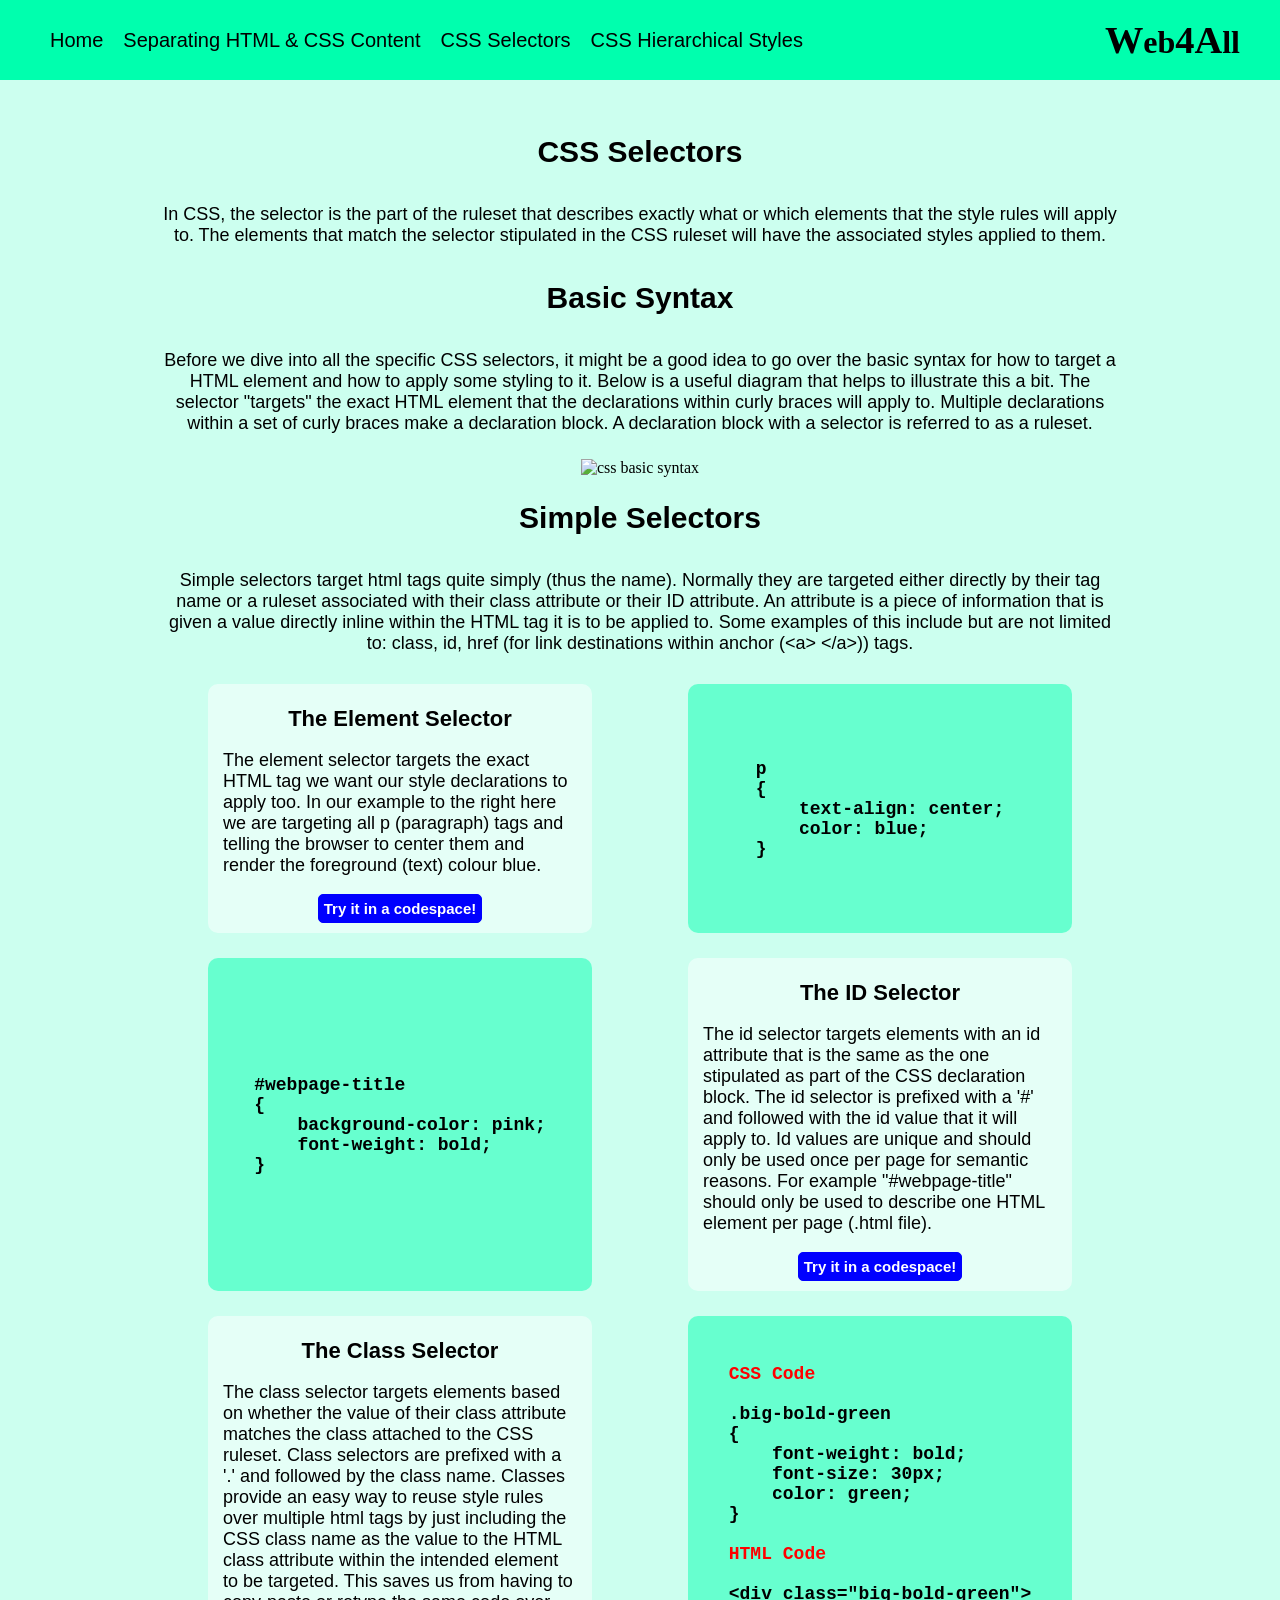
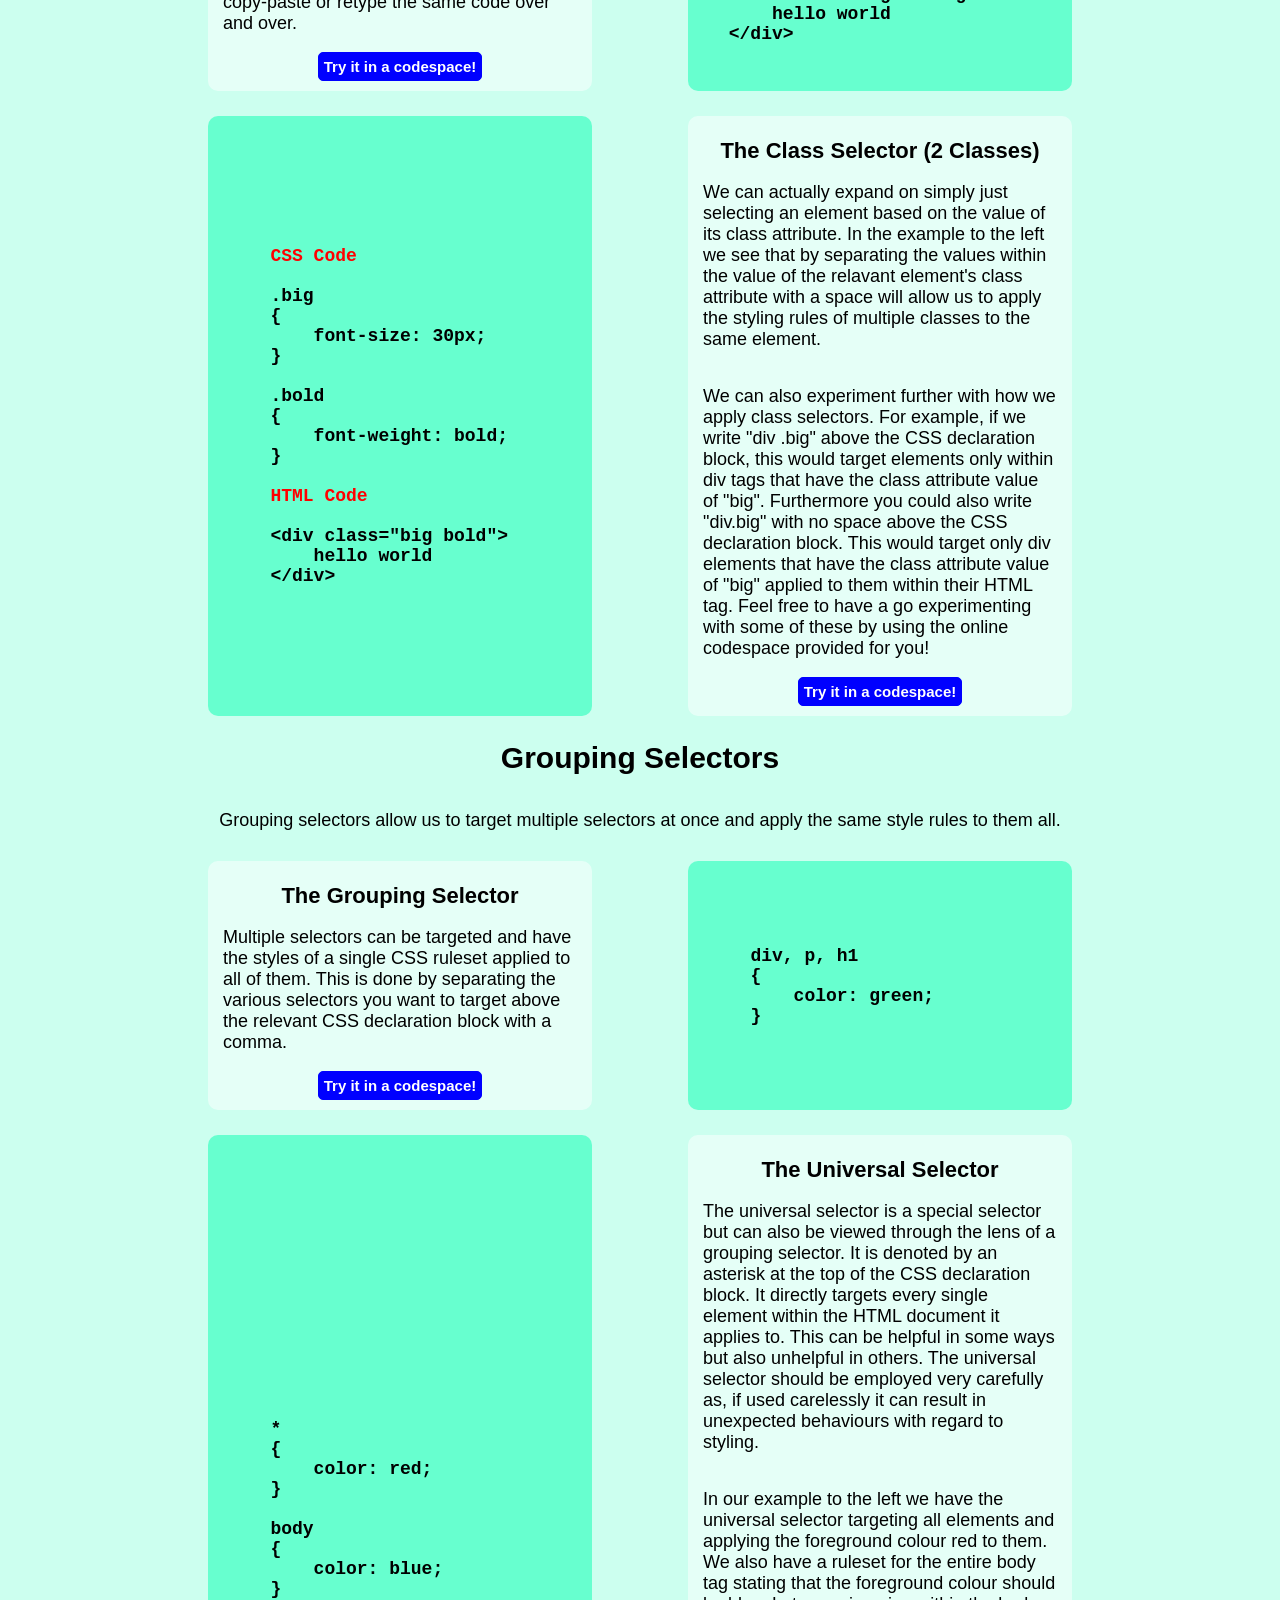
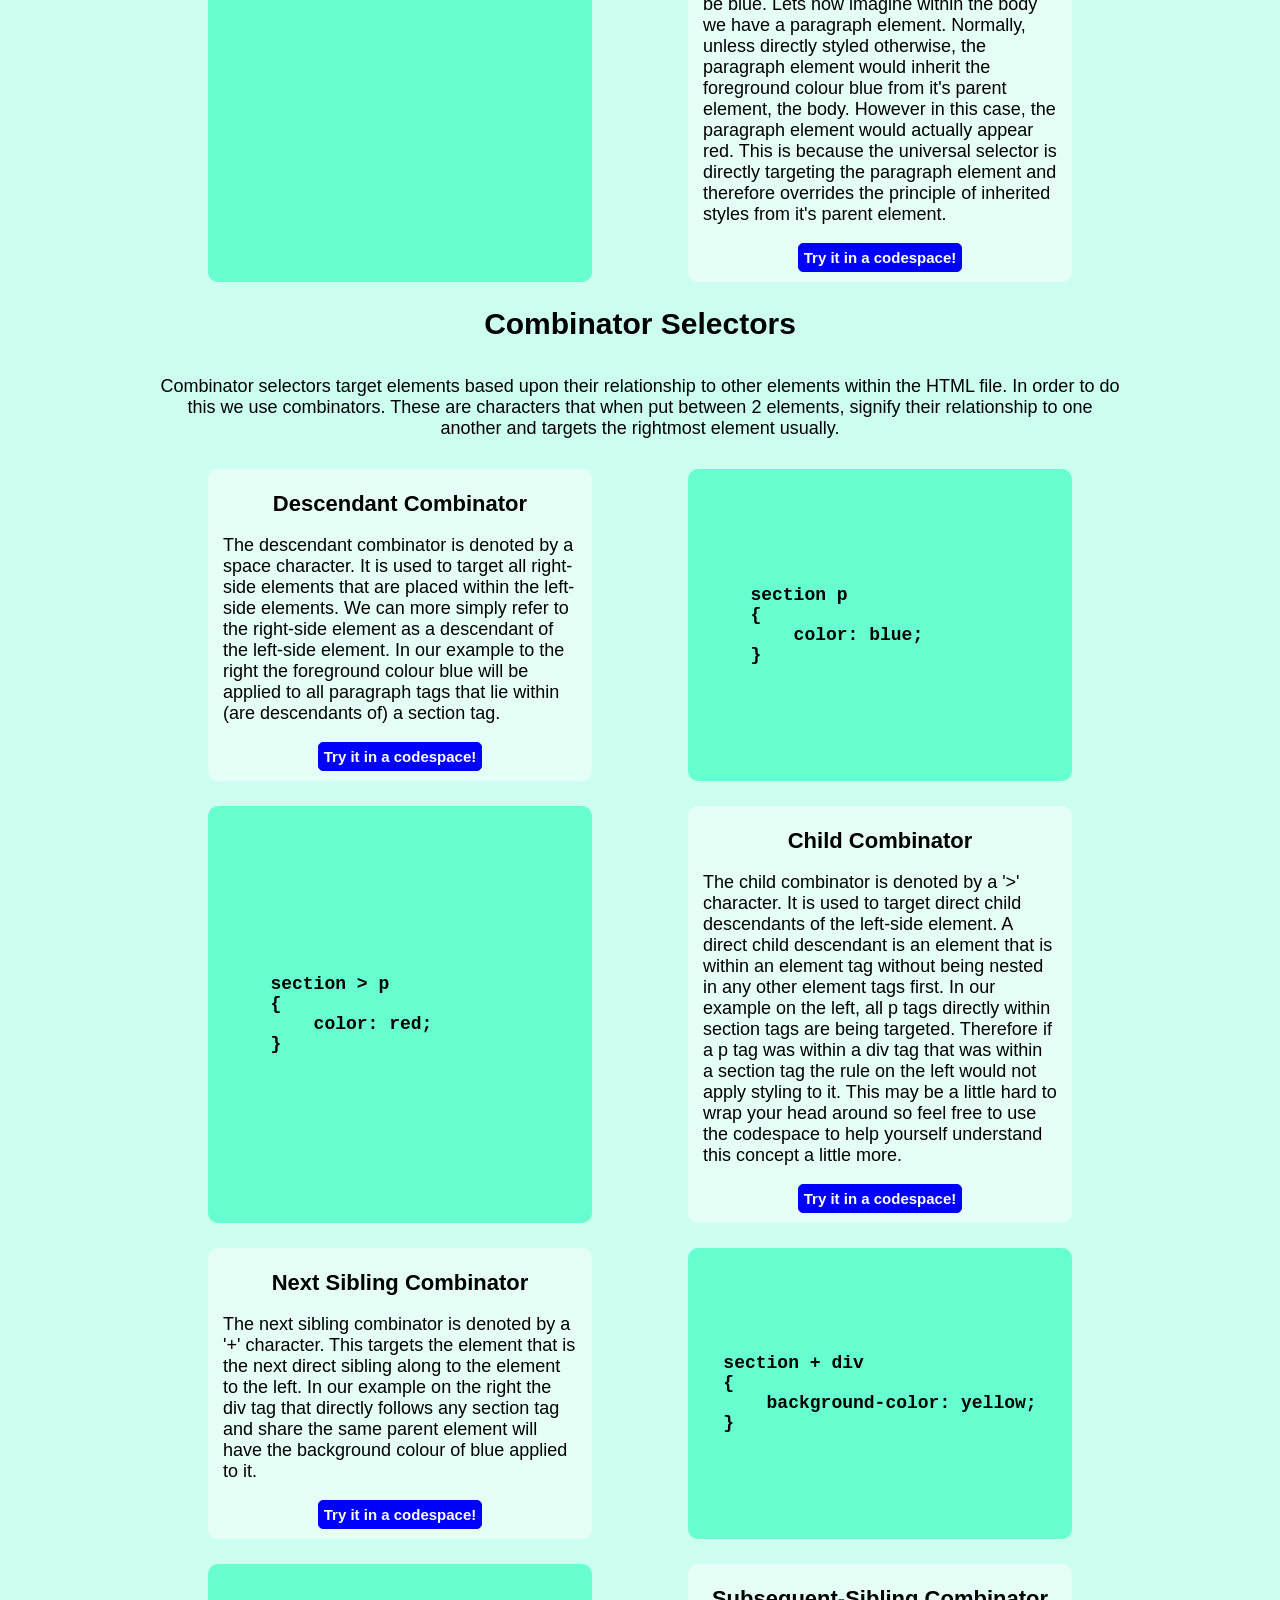
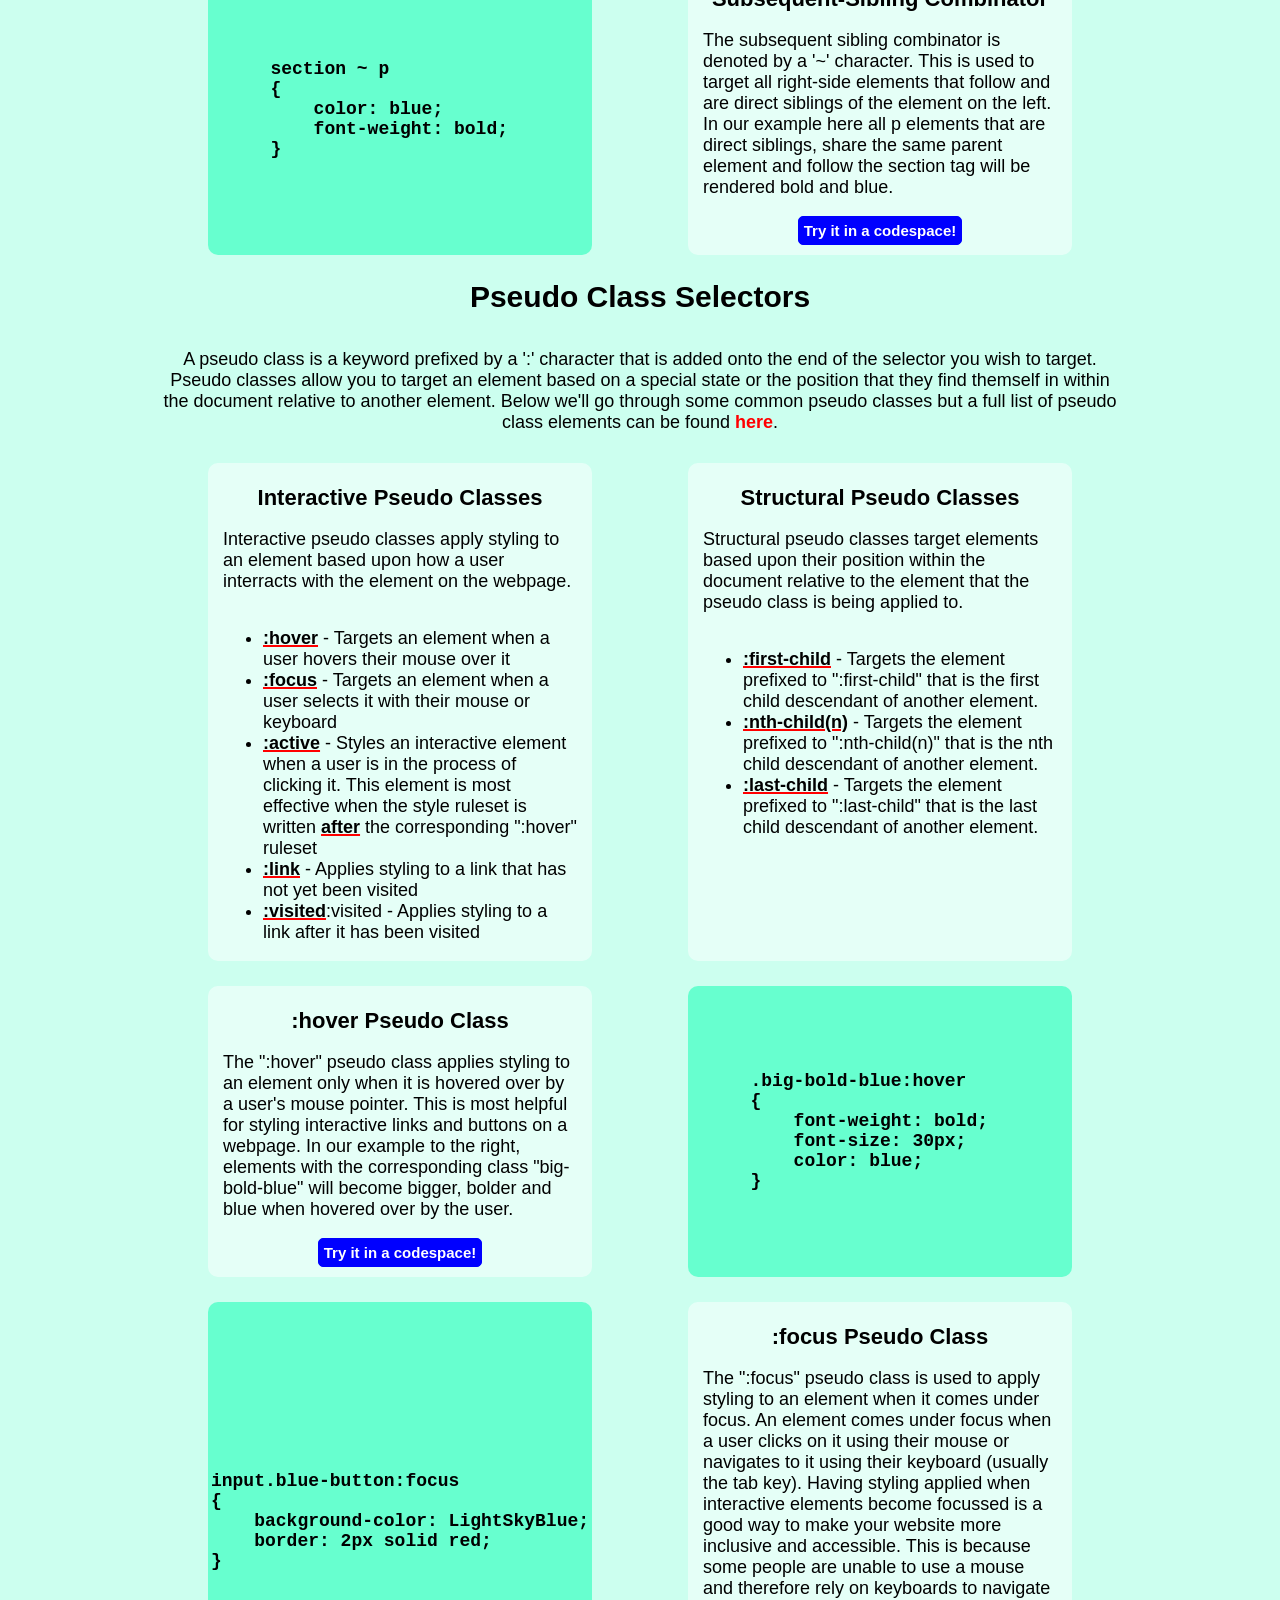
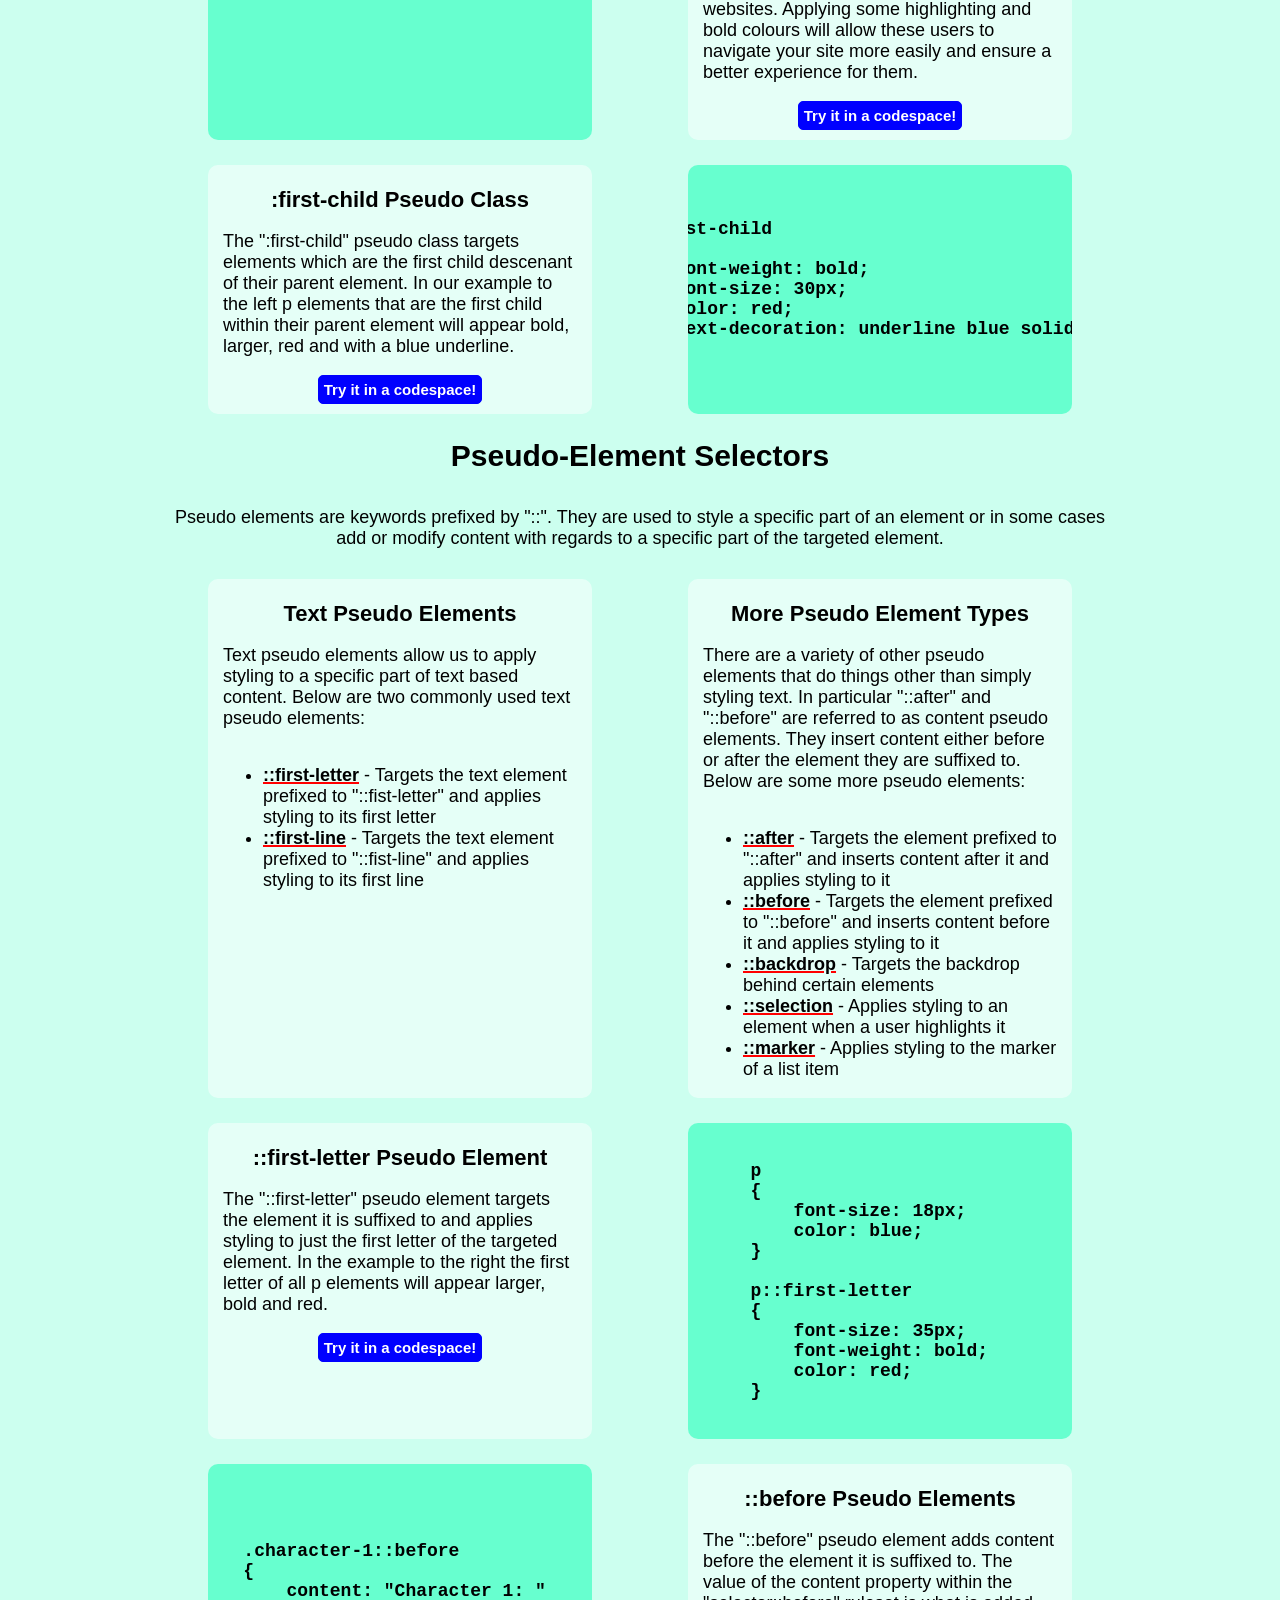
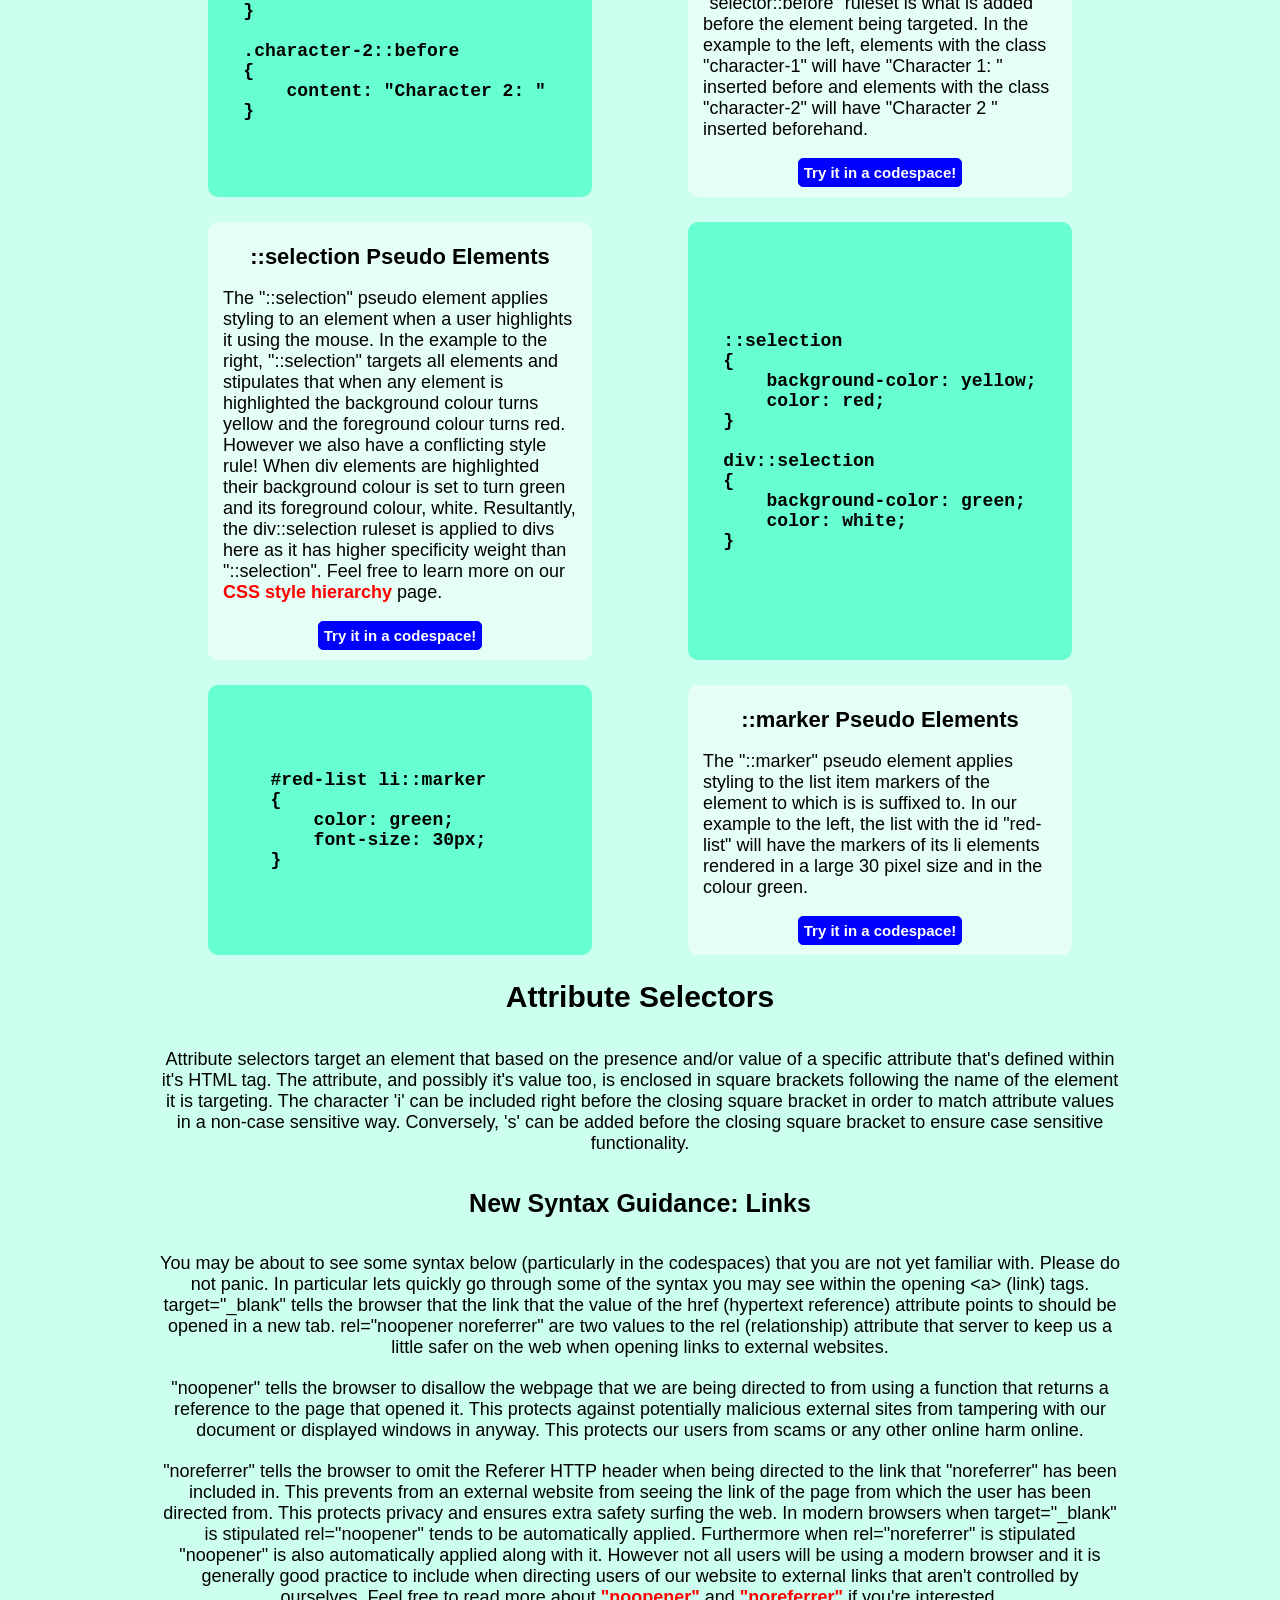
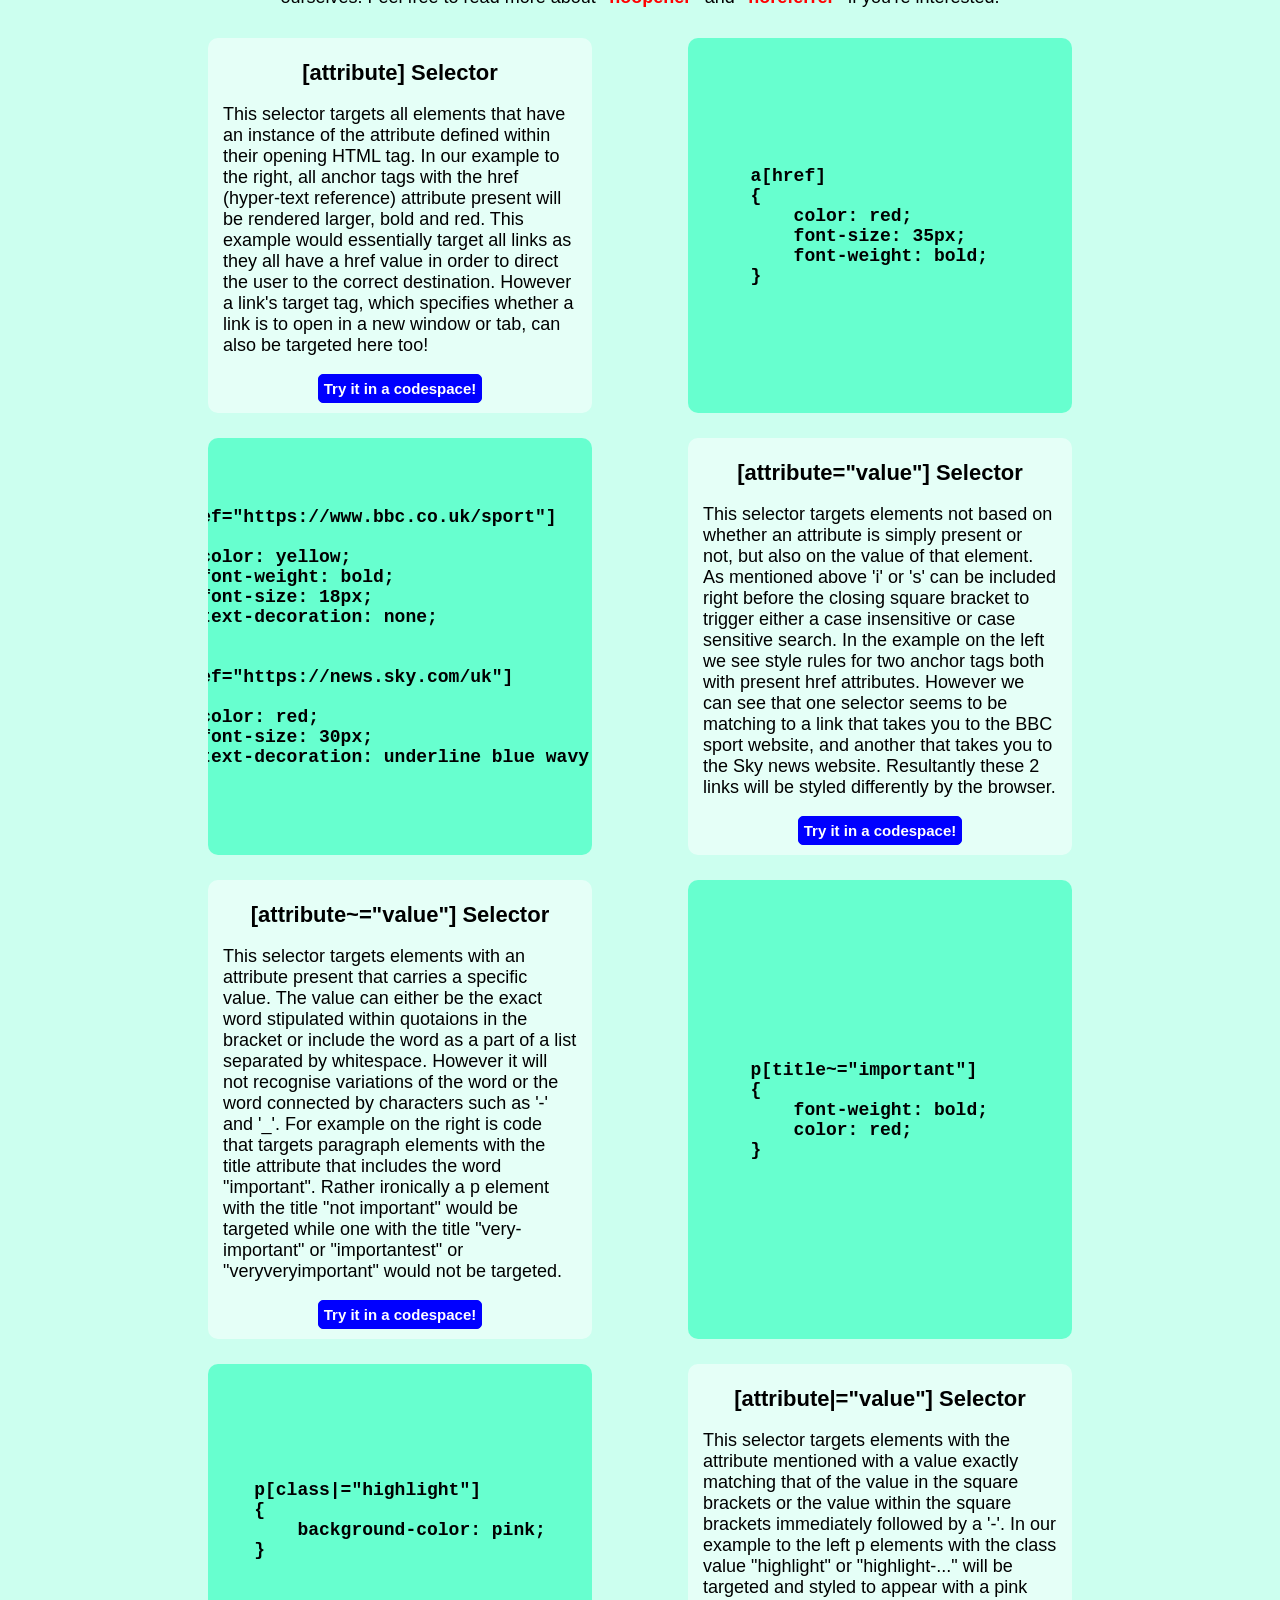
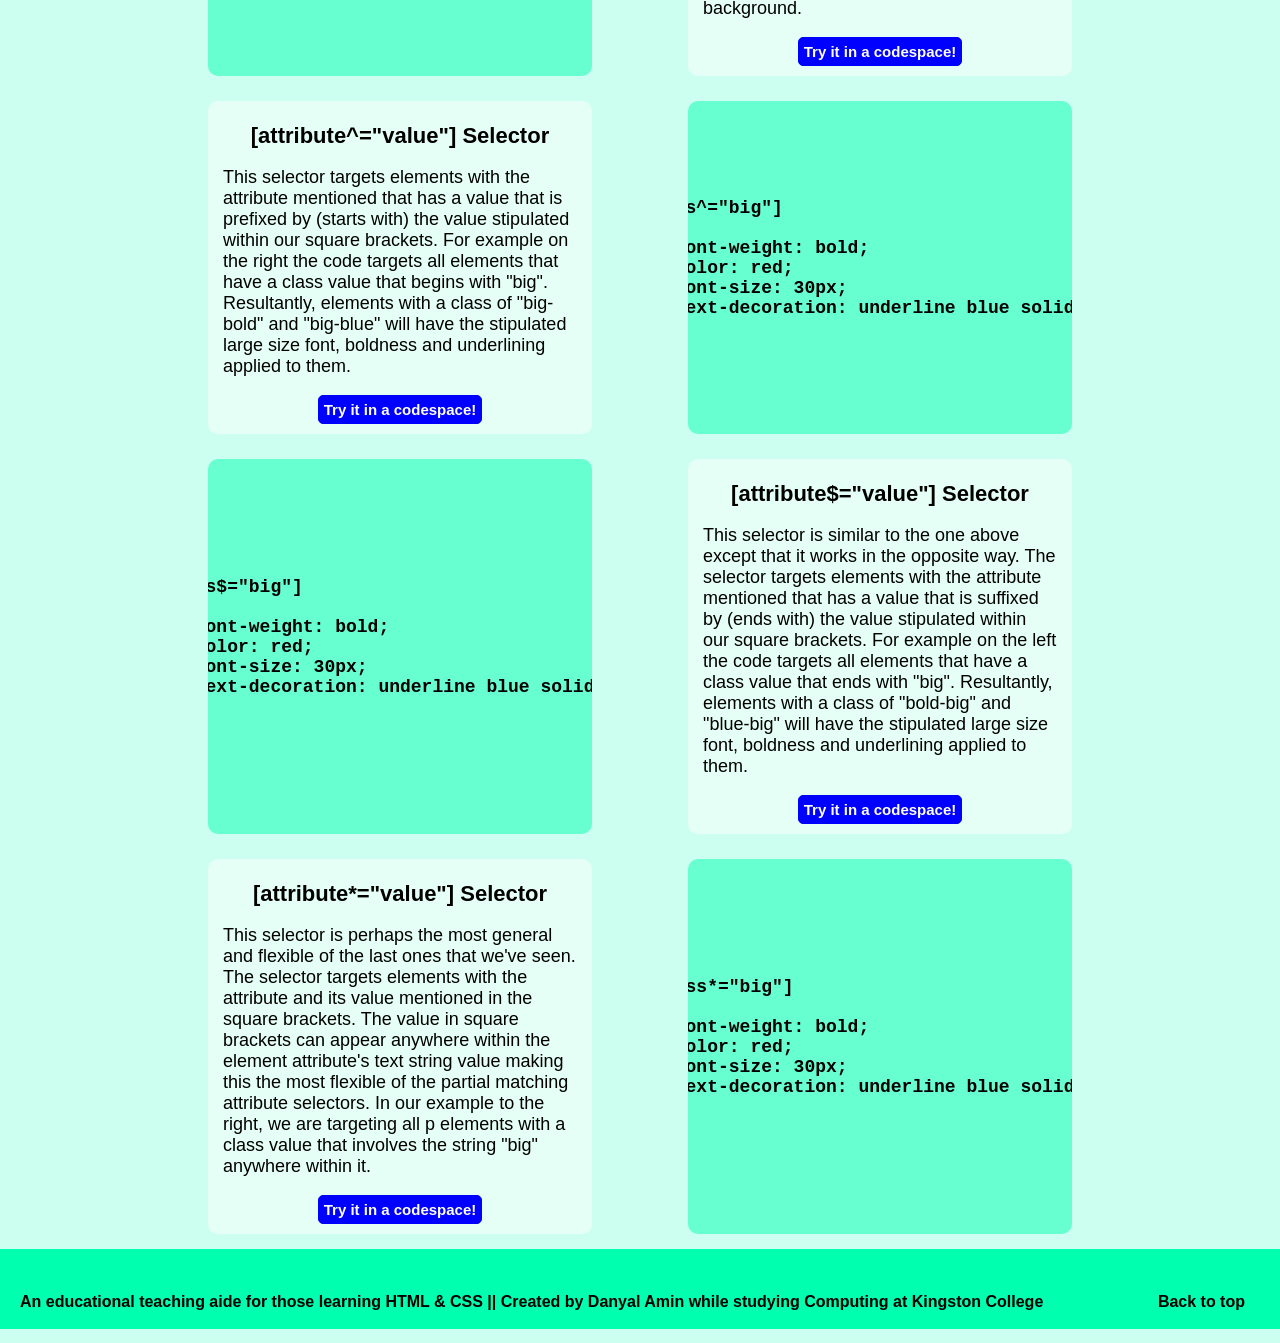
==== css_selectors.html @ 74a99cd3 "Add files via upload" ====
<!DOCTYPE html>

<!-- filename: css_selectors.html --> 
<html lang="en">
    <head>
        <title>CSS Selectors - W4A</title>
        <meta charset="utf-8"/>
        <meta name="viewport" content="width=device-width, initial-scale=1">
        <link href="./universal_stylesheet.css" rel="stylesheet" type="text/css"/>
    </head>
    <body>

        <!-- header and navigation bar -->
        <header>
            <nav class="navbar-container">
                <ul class="navbar-menu"> 
                    <li><a href="./index.html">Home</a></li>
                    <li><a href="./separating_html_and_css_content.html">Separating HTML &amp; CSS Content</a></li>
                    <li><a href="./css_selectors.html">CSS Selectors</a></li>
                    <li><a href="./hierarchical_styles.html">CSS Hierarchical Styles</a></li>
                </ul>
                <div class="navbar-container-right">
                    <h1 class="site-title"><span>W</span>eb<span>4A</span>ll</h1>
                </div>
            </nav>
        </header>

        <!-- main body code -->
        <main id="page-top">
            <section class="selector-page-main-wrapper">
                <h2 class="section-heading">
                    CSS Selectors 
                </h2>
                <p class="main-para-text">
                    In CSS, the selector is the part of the ruleset that describes exactly what or which elements that the style rules will apply to. 
                    The elements that match the selector stipulated in the  CSS ruleset will have the associated styles applied to them.
                </p>
                <h2 class="section-heading">
                    Basic Syntax
                </h2>
                <p class="main-para-text">
                    Before we dive into all the specific CSS selectors, it might be a good idea to go over the basic syntax for how to target a HTML element and how to apply some styling to it. 
                    Below is a useful diagram that helps to illustrate this a bit. The selector "targets" the exact HTML element that the declarations within curly braces will apply to. 
                    Multiple declarations within a set of curly braces make a declaration block. A declaration block with a selector is referred to as a ruleset.
                </p>
                <section id="basic-css-syntax-pic">
                    <img src="./images/css_basic_syntax.gif" alt="css basic syntax"/>
                </section>

                <!-- Simple Selectors heading and grid start -->
                <h2 class="section-heading">
                    Simple Selectors
                </h2>
                <p class="main-para-text">
                    Simple selectors target html tags quite simply (thus the name). 
                    Normally they are targeted either directly by their tag name or a ruleset associated with their class attribute or their ID attribute. 
                    An attribute is a piece of information that is given a value directly inline within the HTML tag it is to be applied to. 
                    Some examples of this include but are not limited to: class, id, href (for link destinations within anchor (&lt;a&gt; &lt;/a&gt;)) tags.
                </p>
                <section class="description-grid">
                    <section class="description-card">
                        <h3>
                            The Element Selector
                        </h3>
                        <p>
                            The element selector targets the exact HTML tag we want our style declarations to apply too. 
                            In our example to the right here we are targeting all p (paragraph) 
                            tags and telling the browser to center them and render the foreground (text) colour blue.
                        </p>
                        <a class="codespace-button" href="https://onecompiler.com/html/458bcynvq" target="_blank" rel="noopener noreferrer">Try it in a codespace!</a>
                    </section>
                    <pre class="code-block"><code>
p
{
    text-align: center;
    color: blue;
}
                    </code></pre>
                    <pre class="code-block"><code>
#webpage-title
{
    background-color: pink;
    font-weight: bold;
}
                    </code></pre>
                    <section class="description-card">
                        <h3>
                            The ID Selector
                        </h3>
                        <p>
                            The id selector targets elements with an id attribute that is the same as the one stipulated as part of the CSS declaration block. 
                            The id selector is prefixed with a '#' and followed with the id value that it will apply to. 
                            Id values are unique and should only be used once per page for semantic reasons. 
                            For example "#webpage-title" should only be used to describe one HTML element per page (.html file). 
                        </p>
                        <a class="codespace-button" href="https://onecompiler.com/html/458bdn8xu" target="_blank" rel="noopener noreferrer">Try it in a codespace!</a>
                    </section>
                    <section class="description-card">
                        <h3>
                            The Class Selector
                        </h3>
                        <p>
                            The class selector targets elements based on whether the value of their class attribute matches the class attached to the CSS ruleset. 
                            Class selectors are prefixed with a '.' and followed by the class name. 
                            Classes provide an easy way to reuse style rules over multiple html tags by just including the CSS class name as the value to the HTML class 
                            attribute within the intended element to be targeted. This saves us from having to copy-paste or retype the same code over and over.
                        </p>
                        <a class="codespace-button" href="https://onecompiler.com/html/458bdw5mn" target="_blank" rel="noopener noreferrer">Try it in a codespace!</a>
                    </section>
                    <pre class="code-block">
                        <code>
<span class="red">CSS Code</span>

.big-bold-green
{
    font-weight: bold;
    font-size: 30px;
    color: green;
}

<span class="red">HTML Code</span>

&lt;div class=&quot;big-bold-green&quot;&gt;
    hello world
&lt;/div&gt;
                        </code>
                    </pre>
                    <pre class="code-block">
                        <code>
<span class="red">CSS Code</span>

.big
{
    font-size: 30px;
}

.bold
{
    font-weight: bold;
}
         
<span class="red">HTML Code</span>

&lt;div class=&quot;big bold&quot;&gt;
    hello world
&lt;/div&gt;
                        </code>
                    </pre>
                    <section class="description-card">
                        <h3>
                            The Class Selector (2 Classes)
                        </h3>
                        <p>
                            We can actually expand on simply just selecting an element based on the value of its class attribute. 
                            In the example to the left we see that by separating the values within the value of the relavant element's class attribute 
                            with a space will allow us to apply the styling rules of multiple classes to the same element. 
                        </p>
                        <p>
                            We can also experiment further with how we apply class selectors. For example, if we write "div .big" above the CSS declaration block, 
                            this would target elements only within div tags that have the class attribute value of "big". 
                            Furthermore you could also write "div.big" with no space above the CSS declaration block. 
                            This would target only div elements that have the class attribute value of "big" applied to them within their HTML tag. 
                            Feel free to have a go experimenting with some of these by using the online codespace provided for you!
                        </p>
                        <a class="codespace-button" href="https://onecompiler.com/html/458beb9uz" target="_blank" rel="noopener noreferrer">Try it in a codespace!</a>
                    </section>
                </section>
                <!-- Grouping Selector heading and grid -->
                <h2 class="section-heading"> 
                    Grouping Selectors
                </h2>
                <p class="main-para-text">
                    Grouping selectors allow us to target multiple selectors at once and apply the same style rules to them all. 
                </p>
                <section class="description-grid">
                    <section class="description-card">
                        <h3>
                            The Grouping Selector
                        </h3>
                        <p>
                            Multiple selectors can be targeted and have the styles of a single CSS ruleset applied to all of them. 
                            This is done by separating the various selectors you want to target above the relevant CSS declaration block with a comma. 
                        </p>
                        <a class="codespace-button" href="https://onecompiler.com/html/458bet9rs" target="_blank" rel="noopener noreferrer">Try it in a codespace!</a>
                    </section>
                    <pre class="code-block">
                        <code>
div, p, h1
{
    color: green;
}
                        </code>
                    </pre>
                    <pre class="code-block">
                        <code>
*
{
    color: red;
}

body
{
    color: blue;
}
                        </code>
                    </pre>
                    <section class="description-card">
                        <h3>
                            The Universal Selector
                        </h3>
                        <p>
                            The universal selector is a special selector but can also be viewed through the lens of a grouping selector. 
                            It is denoted by an asterisk at the top of the CSS declaration block. 
                            It directly targets every single element within the HTML document it applies to. This can be helpful in some ways but also unhelpful in others. 
                            The universal selector should be employed very carefully as, if used carelessly it can result in unexpected behaviours with regard to styling.
                        </p>
                        <p>
                            In our example to the left we have the universal selector targeting all elements and applying the foreground colour red to them. 
                            We also have a ruleset for the entire body tag stating that the foreground colour should be blue. Lets now imagine within the body we have a paragraph element. 
                            Normally, unless directly styled otherwise, the paragraph element would inherit the foreground colour blue from it's parent element, the body. 
                            However in this case, the paragraph element would actually appear red. 
                            This is because the universal selector is directly targeting the paragraph element and therefore overrides the principle of inherited styles from it's parent element.
                        </p>
                        <a class="codespace-button" href="https://onecompiler.com/html/458bf9g68" target="_blank" rel="noopener noreferrer">Try it in a codespace!</a>
                    </section>
                </section>
                <!-- Combinator Selector heading and grid -->
                <h2 class="section-heading">
                    Combinator Selectors
                </h2>
                <p class="main-para-text">
                    Combinator selectors target elements based upon their relationship to other elements within the HTML file. In order to do this we use combinators. 
                    These are characters that when put between 2 elements, signify their relationship to one another and targets the rightmost element usually.
                </p>
                <section class="description-grid">
                    <section class="description-card">
                        <h3>
                            Descendant Combinator
                        </h3>
                        <p>
                            The descendant combinator is denoted by a space character. It is used to target all right-side elements that are placed within the left-side elements. 
                            We can more simply refer to the right-side element as a descendant of the left-side element. 
                            In our example to the right the foreground colour blue will be applied to all paragraph tags that lie within (are descendants of) a section tag. 
                        </p>
                        <a class="codespace-button" href="https://onecompiler.com/html/458cznw92" target="_blank" rel="noopener noreferrer">Try it in a codespace!</a>
                    </section>
                    <pre class="code-block">
                        <code>
section p
{
    color: blue;
}
                        </code>
                    </pre>
                    <pre class="code-block">
                        <code>
section > p
{
    color: red;
}
                        </code>
                    </pre>
                    <section class="description-card">
                        <h3>
                            Child Combinator
                        </h3>
                        <p>
                            The child combinator is denoted by a '>' character. It is used to target direct child descendants of the left-side element. 
                            A direct child descendant is an element that is within an element tag without being nested in any other element tags first. 
                            In our example on the left, all p tags directly within section tags are being targeted. 
                            Therefore if a p tag was within a div tag that was within a section tag the rule on the left would not apply styling to it. 
                            This may be a little hard to wrap your head around so feel free to use the codespace to help yourself understand this concept a little more. 
                        </p>
                        <a class="codespace-button" href="https://onecompiler.com/html/458d24b5x" target="_blank" rel="noopener noreferrer">Try it in a codespace!</a>
                    </section>
                    <section class="description-card">
                        <h3>
                            Next Sibling Combinator
                        </h3>
                        <p>
                            The next sibling combinator is denoted by a '+' character. This targets the element that is the next direct sibling along to the element to the left. 
                            In our example on the right the div tag that directly follows any section tag and share the same parent element will have the background colour of blue applied to it.
                        </p>
                        <a class="codespace-button" href="https://onecompiler.com/html/458d6mgft" target="_blank" rel="noopener noreferrer">Try it in a codespace!</a>
                    </section>
                    <pre class="code-block">
                        <code>
section + div
{
    background-color: yellow;
}
                        </code>
                    </pre>
                    <pre class="code-block">
                        <code>
section ~ p
{
    color: blue;
    font-weight: bold;
}
                        </code>
                    </pre>
                    <section class="description-card">
                        <h3>
                            Subsequent-Sibling Combinator
                        </h3>
                        <p>
                            The subsequent sibling combinator is denoted by a '~' character. 
                            This is used to target all right-side elements that follow and are direct siblings of the element on the left. 
                            In our example here all p elements that are direct siblings, share the same parent element and follow the section tag will be rendered bold and blue.
                        </p>
                        <a class="codespace-button" href="https://onecompiler.com/html/458d79cjq" target="_blank" rel="noopener noreferrer">Try it in a codespace!</a>
                    </section>
                </section>
                <h2 class="section-heading">
                    Pseudo Class Selectors
                </h2>
                <p class="main-para-text">
                    A pseudo class is a keyword prefixed by a ':' character that is added onto the end of the selector you wish to target. 
                    Pseudo classes allow you to target an element based on a special state or the position that they find themself in within the document relative to another element. 
                    Below we'll go through some common pseudo classes but a full list of pseudo class elements can be found 
                    <strong><a href="https://developer.mozilla.org/en-US/docs/Web/CSS/Reference/Selectors/Pseudo-classes" class="intext-link" target="_blank" rel="noopener noreferrer">here</a></strong>. 
                </p>
                <section class="description-grid">
                    <section class="description-card">
                        <h3>
                            Interactive Pseudo Classes
                        </h3>
                        <p>
                            Interactive pseudo classes apply styling to an element based upon how a user interracts with the element on the webpage.
                        </p>
                        <ul>
                            <li><span class="inline-important">:hover</span> - Targets an element when a user hovers their mouse over it</li>
                            <li><span class="inline-important">:focus</span> - Targets an element when a user selects it with their mouse or keyboard</li>
                            <li><span class="inline-important">:active</span> - Styles an interactive element when a user is in the process of clicking it. 
                                This element is most effective when the style ruleset is written <span class="inline-important">after</span> the corresponding ":hover" ruleset
                            </li>
                            <li><span class="inline-important">:link</span> - Applies styling to a link that has not yet been visited</li>
                            <li><span class="inline-important">:visited</span>:visited - Applies styling to a link after it has been visited</li>
                        </ul>
                    </section>
                    <section class="description-card">
                        <h3>
                            Structural Pseudo Classes
                        </h3>
                        <p>
                            Structural pseudo classes target elements based upon their position within the document relative to the element that the pseudo class is being applied to.
                        </p>
                        <ul>
                            <li><span class="inline-important">:first-child</span> - Targets the element prefixed to ":first-child" that is the first child descendant of another element.</li>
                            <li><span class="inline-important">:nth-child(n)</span> - Targets the element prefixed to ":nth-child(n)" that is the nth child descendant of another element.</li>
                            <li><span class="inline-important">:last-child</span> - Targets the element prefixed to ":last-child" that is the last child descendant of another element.</li>
                        </ul>
                    </section>
                    <section class="description-card">
                        <h3>
                            :hover Pseudo Class
                        </h3>
                        <p>
                            The ":hover" pseudo class applies styling to an element only when it is hovered over by a user's mouse pointer.
                            This is most helpful for styling interactive links and buttons on a webpage. In our example to the right, elements with the corresponding class "big-bold-blue"
                            will become bigger, bolder and blue when hovered over by the user.
                        </p>
                        <a class="codespace-button" href="https://onecompiler.com/html/458db5t58" target="_blank" rel="noopener noreferrer">Try it in a codespace!</a>
                    </section>
                    <pre class="code-block">
                        <code>
.big-bold-blue:hover
{
    font-weight: bold;
    font-size: 30px;
    color: blue;
}
                        </code>
                    </pre>
                    <pre class="code-block">
                        <code>
input.blue-button:focus
{
    background-color: LightSkyBlue;
    border: 2px solid red;
}
                        </code>
                    </pre>
                    <section class="description-card">
                        <h3>
                            :focus Pseudo Class
                        </h3>
                        <p>
                            The ":focus" pseudo class is used to apply styling to an element when it comes under focus. 
                            An element comes under focus when a user clicks on it using their mouse or navigates to it using their keyboard (usually the tab key). 
                            Having styling applied when interactive elements become focussed is a good way to make your website more inclusive and accessible. 
                            This is because some people are unable to use a mouse and therefore rely on keyboards to navigate websites. 
                            Applying some highlighting and bold colours will allow these users to navigate your site more easily and ensure a better experience for them.
                        </p>
                        <a class="codespace-button" href="https://onecompiler.com/html/458dbwbgt" target="_blank" rel="noopener noreferrer">Try it in a codespace!</a>
                    </section>
                    <section class="description-card">
                        <h3>
                            :first-child Pseudo Class
                        </h3>
                        <p>
                            The ":first-child" pseudo class targets elements which are the first child descenant of their parent element. 
                            In our example to the left p elements that are the first child within their parent element will appear bold, larger, red and with a blue underline.
                        </p>
                        <a class="codespace-button" href="https://onecompiler.com/html/458dcnu8j" target="_blank" rel="noopener noreferrer">Try it in a codespace!</a>
                    </section>
                    <pre class="code-block">
                        <code>
p:first-child
{
    font-weight: bold;
    font-size: 30px;
    color: red;
    text-decoration: underline blue solid 2px;
}
                        </code>
                    </pre>
                </section>
                <h2 class="section-heading">
                    Pseudo-Element Selectors
                </h2>
                <p class="main-para-text">
                    Pseudo elements are keywords prefixed by "::". 
                    They are used to style a specific part of an element or in some cases add or modify content with regards to a specific part of the targeted element.
                </p>
                <section class="description-grid">
                    <section class="description-card">
                        <h3>
                            Text Pseudo Elements
                        </h3>
                        <p>
                            Text pseudo elements allow us to apply styling to a specific part of text based content. Below are two commonly used text pseudo elements: 
                        </p>
                        <ul>
                            <li><span class="inline-important">::first-letter</span> - Targets the text element prefixed to "::fist-letter" and applies styling to its first letter</li>
                            <li><span class="inline-important">::first-line</span> - Targets the text element prefixed to "::fist-line" and applies styling to its first line</li>
                        </ul>
                    </section>
                    <section class="description-card">
                        <h3>
                            More Pseudo Element Types
                        </h3>
                        <p>
                            There are a variety of other pseudo elements that do things other than simply styling text. In particular "::after" and "::before" are referred to as content pseudo elements.
                            They insert content either before or after the element they are suffixed to. Below are some more pseudo elements: 
                        </p>
                        <ul>
                            <li><span class="inline-important">::after</span> - Targets the element prefixed to "::after" and inserts content after it and applies styling to it</li>
                            <li><span class="inline-important">::before</span> - Targets the element prefixed to "::before" and inserts content before it and applies styling to it</li>
                            <li><span class="inline-important">::backdrop</span> - Targets the backdrop behind certain elements</li>
                            <li><span class="inline-important">::selection</span> - Applies styling to an element when a user highlights it</li>
                            <li><span class="inline-important">::marker</span> - Applies styling to the marker of a list item</li>
                        </ul>
                    </section>
                    <section class="description-card">
                        <h3>
                            ::first-letter Pseudo Element
                        </h3>
                        <p>
                            The "::first-letter" pseudo element targets the element it is suffixed to and applies styling to just the first letter of the targeted element. 
                            In the example to the right the first letter of all p elements will appear larger, bold and red.
                        </p>
                        <a class="codespace-button" href="https://onecompiler.com/html/458dcya77" target="_blank" rel="noopener noreferrer">Try it in a codespace!</a>
                    </section>
                    <pre class="code-block">
                    <code>
p
{
    font-size: 18px;
    color: blue;
}

p::first-letter
{
    font-size: 35px;
    font-weight: bold;
    color: red;
}
                        </code>
                    </pre>
                    <pre class="code-block">
                        <code>
.character-1::before
{
    content: "Character 1: " 
}

.character-2::before
{
    content: "Character 2: "
}
                        </code>
                    </pre>
                    <section class="description-card">
                        <h3>
                            ::before Pseudo Elements 
                        </h3>
                        <p>
                            The "::before" pseudo element adds content before the element it is suffixed to. 
                            The value of the content property within the "selector::before" ruleset is what is added before the element being targeted.
                            In the example to the left, elements with the class "character-1" will have "Character 1: " inserted before and elements with the class "character-2" will have 
                            "Character 2 " inserted beforehand. 
                        </p>
                        <a class="codespace-button" href="https://onecompiler.com/html/458ddbtz3" target="_blank" rel="noopener noreferrer">Try it in a codespace!</a>
                    </section>
                    <section class="description-card">
                        <h3>
                            ::selection Pseudo Elements
                        </h3>
                        <p>
                            The "::selection" pseudo element applies styling to an element when a user highlights it using the mouse.
                            In the example to the right, "::selection" targets all elements and stipulates that when any element is highlighted the
                            background colour turns yellow
                            and the foreground colour turns red. However we also have a conflicting style rule! When div elements are
                            highlighted their background colour is set to turn green and its foreground colour, white.
                            Resultantly, the div::selection ruleset is applied to divs here as it has higher specificity weight than "::selection".
                            Feel free to learn more
                            on our <strong><a href="./hierarchical_styles.html" class="intext-link" target="_blank">CSS style hierarchy</a></strong>
                            page.
                        </p>
                        <a class="codespace-button" href="https://onecompiler.com/html/458dg9b8z" target="_blank" rel="noopener noreferrer">Try it in a codespace!</a>
                    </section>
                    <pre class="code-block">
                        <code>
::selection
{
    background-color: yellow;
    color: red; 
}

div::selection
{
    background-color: green;
    color: white;
}
                        </code>
                    </pre>
                    <pre class="code-block">
                        <code>
#red-list li::marker
{
    color: green;
    font-size: 30px;
}
                        </code>
                    </pre>
                    <section class="description-card">
                        <h3>
                            ::marker Pseudo Elements
                        </h3>
                        <p>
                            The "::marker" pseudo element applies styling to the list item markers of the element to which is is suffixed to.
                            In our example to the left, the list with the id "red-list" will have the markers of its li elements rendered in a large 30 pixel size and in the colour green.
                        </p>
                        <a class="codespace-button" href="https://onecompiler.com/html/458dgnpe4" target="_blank" rel="noopener noreferrer">Try it in a codespace!</a>
                    </section>
                </section>
                <h2 class="section-heading">
                    Attribute Selectors
                </h2>
                <p class="main-para-text">
                    Attribute selectors target an element that based on the presence and/or value of a specific attribute that's defined within it's HTML tag. 
                    The attribute, and possibly it's value too, is enclosed in square brackets following the name of the element it is targeting. 
                    The character 'i' can be included right before the closing square bracket in order to match attribute values in a non-case sensitive way. 
                    Conversely, 's' can be added before the closing square bracket to ensure case sensitive functionality.
                </p>
                <h3 class="section-subhead">
                    New Syntax Guidance: Links
                </h3>
                <p class="main-para-text">
                    You may be about to see some syntax below (particularly in the codespaces) that you are not yet familiar with. Please do not panic. In particular lets quickly go through
                    some of the syntax you may see within the opening &lt;a&gt; (link) tags. target="_blank" tells the browser that the link that the value of the href (hypertext reference)
                    attribute points to should be opened in a new tab. rel="noopener noreferrer" are two values to the rel (relationship) attribute that server to keep us a little safer
                    on the web when opening links to external websites. 
                </p>
                <p class="main-para-text">
                    "noopener" tells the browser to disallow the webpage that we are being directed to from using a function that returns
                    a reference to the page that opened it. This protects against potentially malicious external sites from tampering with our document or displayed windows in anyway. This 
                    protects our users from scams or any other online harm online.
                </p>
                <p class="main-para-text">
                    "noreferrer" tells the browser to omit the Referer HTTP header when being directed to the link that "noreferrer" has been included in. This prevents from an external
                    website from seeing the link of the page from which the user has been directed from. This protects privacy and ensures extra safety surfing the web. In modern browsers
                    when target="_blank" is stipulated rel="noopener" tends to be automatically applied. Furthermore when rel="noreferrer" is stipulated "noopener" is also automatically applied
                    along with it. However not all users will be using a modern browser and it is generally good practice to include when directing users of our website to external links that 
                    aren't controlled by ourselves. Feel free to read more about 
                    <strong><a href="https://developer.mozilla.org/en-US/docs/Web/HTML/Reference/Attributes/rel/noopener" class="intext-link" target="_blank" rel="noopener noreferrer">"noopener"</a></strong> 
                    and 
                    <strong><a href="https://developer.mozilla.org/en-US/docs/Web/HTML/Reference/Attributes/rel/noreferrer" class="intext-link" target="_blank" rel="noopener noreferrer">"noreferrer"</a></strong>
                    if you're interested.
                </p>
                <section class="description-grid">
                    <section class="description-card">
                        <h3>
                        [attribute] Selector
                        </h3>
                        <p>
                            This selector targets all elements that have an instance of the attribute defined within their opening HTML tag. 
                            In our example to the right, all anchor tags with the href (hyper-text reference) attribute present will be rendered larger, bold and red. 
                            This example would essentially target all links as they all have a href value in order to direct the user to the correct destination. 
                            However a link's target tag, which specifies whether a link is to open in a new window or tab, can also be targeted here too! 
                        </p>
                        <a class="codespace-button" href="https://onecompiler.com/html/458djnnxg" target="_blank" rel="noopener noreferrer">Try it in a codespace!</a>
                    </section>
                    <pre class="code-block">
                        <code>
a[href]
{
    color: red;
    font-size: 35px;
    font-weight: bold;
}
                        </code>
                    </pre>
                    <pre class="code-block">
                        <code>
a[href="https://www.bbc.co.uk/sport"]
{
    color: yellow;
    font-weight: bold;
    font-size: 18px;
    text-decoration: none;
}

a[href="https://news.sky.com/uk"]
{
    color: red;
    font-size: 30px;
    text-decoration: underline blue wavy 2px;
}
                        </code>
                    </pre>
                    <section class="description-card">
                        <h3>
                            [attribute="value"] Selector
                        </h3>
                        <p>
                            This selector targets elements not based on whether an attribute is simply present or not, but also on the value of that element. 
                            As mentioned above 'i' or 's' can be included right before the closing square bracket to trigger either a case insensitive or case sensitive search. 
                            In the example on the left we see style rules for two anchor tags both with present href attributes. 
                            However we can see that one selector seems to be matching to a link that takes you to the BBC sport website, and another that takes you to the Sky news website. 
                            Resultantly these 2 links will be styled differently by the browser.
                        </p>
                        <a class="codespace-button" href="https://onecompiler.com/html/458dkauqd" target="_blank" rel="noopener noreferrer">Try it in a codespace!</a>
                    </section>
                    <section class="description-card">
                        <h3>
                            [attribute~="value"] Selector
                        </h3>
                        <p>
                            This selector targets elements with an attribute present that carries a specific value. 
                            The value can either be the exact word stipulated within quotaions in the bracket or include the word as a part of a list separated by whitespace. 
                            However it will not recognise variations of the word or the word connected by characters such as '-' and '_'. 
                            For example on the right is code that targets paragraph elements with the title attribute that includes the word "important". 
                            Rather ironically a p element with the title "not important" would be targeted 
                            while one with the title "very-important" or "importantest" or "veryveryimportant" would not be targeted.
                        </p>
                        <a class="codespace-button" href="https://onecompiler.com/html/458dmfqmn" target="_blank" rel="noopener noreferrer">Try it in a codespace!</a>
                    </section>
                    <pre class="code-block">
                        <code>
p[title~="important"]
{
    font-weight: bold;
    color: red;
}
                        </code>
                    </pre>
                    <pre class="code-block">
                        <code>
p[class|="highlight"]
{
    background-color: pink;
}
                        </code>
                    </pre>
                    <section class="description-card">
                        <h3>
                            [attribute|="value"] Selector
                        </h3>
                        <p>
                            This selector targets elements with the attribute mentioned with a value exactly matching that of the value in the square 
                            brackets or the value within the square brackets immediately followed by a '-'. 
                            In our example to the left p elements with the class value "highlight" or "highlight-..." will be targeted and styled to appear with a pink background.
                        </p>
                        <a class="codespace-button" href="https://onecompiler.com/html/458dmv432" target="_blank" rel="noopener noreferrer">Try it in a codespace!</a>
                    </section>
                    <section class="description-card">
                        <h3>
                            [attribute^="value"] Selector
                        </h3>
                        <p>
                            This selector targets elements with the attribute mentioned that has a value that is prefixed by (starts with) the value stipulated within our square brackets. 
                            For example on the right the code targets all elements that have a class value that begins with "big". 
                            Resultantly, elements with a class of "big-bold" and "big-blue" will have the stipulated large size font, boldness and underlining applied to them.
                        </p>
                        <a class="codespace-button" href="https://onecompiler.com/html/458dn9jt4" target="_blank" rel="noopener noreferrer">Try it in a codespace!</a>
                    </section>
                    <pre class="code-block">
                        <code>
[class^="big"]
{
    font-weight: bold;
    color: red;
    font-size: 30px;
    text-decoration: underline blue solid 1px;
}
                        </code>
                    </pre>
                    <pre class="code-block">
                        <code>
[class$="big"]
{
    font-weight: bold;
    color: red;
    font-size: 30px;
    text-decoration: underline blue solid 1px;
}
                        </code>
                    </pre>
                    <section class="description-card">
                        <h3>
                            [attribute$="value"] Selector
                        </h3>
                        <p>
                            This selector is similar to the one above except that it works in the opposite way. 
                            The selector targets elements with the attribute mentioned that has a value that is suffixed by (ends with) the value stipulated within our square brackets. 
                            For example on the left the code targets all elements that have a class value that ends with "big". 
                            Resultantly, elements with a class of "bold-big" and "blue-big" will have the stipulated large size font, boldness and underlining applied to them.
                        </p>
                        <a class="codespace-button" href="https://onecompiler.com/html/458dnncw4" target="_blank" rel="noopener noreferrer">Try it in a codespace!</a>
                    </section>
                    <section class="description-card">
                        <h3>
                            [attribute*="value"] Selector
                        </h3>
                        <p>
                            This selector is perhaps the most general and flexible of the last ones that we've seen. The selector targets elements with the attribute and its value mentioned in the square brackets. 
                            The value in square brackets can appear anywhere within the element attribute's text string value making this the most flexible of the partial matching attribute selectors. 
                            In our example to the right, we are targeting all p elements with a class value that involves the string "big" anywhere within it.
                        </p>
                        <a class="codespace-button" href="https://onecompiler.com/html/458dnwr7j" target="_blank" rel="noopener noreferrer">Try it in a codespace!</a>
                    </section>
                    <pre class="code-block">
                        <code>
p[class*="big"]
{
    font-weight: bold;
    color: red;
    font-size: 30px;
    text-decoration: underline blue solid 1px;
}
                        </code>
                    </pre>
                </section>
            </section>
        </main>

 <!-- footer code --> 
        <footer class="page-footer">
            <p>
                An educational teaching aide for those learning HTML &amp; CSS || Created by Danyal Amin while studying Computing at Kingston College
            </p>
            <span> 
                <a href="#page-top" class="menu-link">Back to top</a>
            </span>
        </footer>
    </body>
</html>
---- universal_stylesheet.css ----
/* stylesheet for Danyal Amin's HTMl Assignment Website */
/* filename: universal_stylesheet.css */

*
{
    box-sizing: border-box;
}

body
{
    margin: 0px;
    padding: 0px;
    background-color: var(--main-page-background); 
}

/* global variables */
:root
{
    --nav-footer-height: 80px;
    --nav-footer-background: #00ffae;
    --main-page-background: #ccffef;
    --header-footer-font: "System UI", sans-serif;
    --main-text-font: "Trebuchet MS", sans-serif;
    --intext-link-color: red;
    --description-card-background-colour: rgba(255, 255, 255, 0.5);
    --code-block-background-colour: #00ffae7f;

}

::selection
{
    background-color: rgba(255, 255, 0, 0.5);
    color: red;
}

:focus-visible
{
    color: red;
    background-color: rgba(255, 255, 0, 1);
}

/* nav bar and menu rulesets */

header
{
    position: sticky;
    top: 0px;
}

[id="page-top"], 
[id="specificity-heading"], 
[id="inheritance-heading"],
[id="cascade-heading"]
{
    scroll-margin-top: calc(var(--nav-footer-height) + 20px);
}

.navbar-container
{
    position: relative;
    top: 0px;
    z-index: 10;
    width: 100%;
    display: flex;
    height: var(--nav-footer-height);
    background-color: var(--nav-footer-background);
    justify-content: start;
    padding: 0px;
}

.navbar-container-right
{
    display: inline-flex;
    flex-direction: row;
    height: 100%;
    width: 25%;
    justify-content: end;
    align-items: center;
}

.site-title
{
    font-size: 2rem;
    font-family: "Rockwell", serif;
    padding-right: 40px;
    margin: 0px;
}

.site-title span
{
    font-weight: 800;
    font-size: 1.2em;
}

.navbar-menu
{
    display: inline-flex;
    height: 100%;
    width: 75%;
    margin: 0px;
    padding-left: 40px;
    justify-content: start;
    align-items: center;
    list-style-type: none;
}

.navbar-menu li
{
    display: inline-flex;;
    font-family: var(--header-footer-font);
    height: 100%;
    align-items: center;
    transition: background-color 250ms ease 0s;
}

.navbar-menu li a
{
    align-items: center;
    font-size: 20px;
    margin: 0px 10px;
    text-decoration: none;
    color: black;
}

.navbar-menu li a:visited
{
    text-decoration: none;
    color: black;
}

.navbar-menu li:hover
{
  text-decoration: underline;
  background-color: white;
  color: red;
}

.navbar-menu li:hover a
{
    color: red;
}

/* footer ruleset */

.page-footer
{
    width: 100%;
    height: var(--nav-footer-height);
    background-color: var(--nav-footer-background);
    padding: 0px;
    display: flex;
    justify-content: space-between;
    align-items: center;
}

.page-footer p
{
    display: inline-block;
    font-family: var(--header-footer-font);
    font-size: 1rem;
    padding-top: 25px;
    margin: 0px;
    padding-left: 20px;
    font-weight: bold;
}

.page-footer span a
{
    display: inline-block;
    font-family: var(--header-footer-font);
    font-weight: bold; 
    font-size: 1rem;
    margin-top: 25px;
    margin-right: 35px;
}

/* NB: SOME CLASS RULESETS ARE USED ACROSS MULTIPLE PAGES */
/* COMMENTING BELOW IS AN INDICATIVE ORDERING OF RULESETS FOR EACH PAGE NOT 100% DEFINITIVE */

/* INDEX.HTML */
/* main body content ruleset */

.menu-link
{
    text-decoration: none;
    color: black;
}

.menu-link:visited
{
    text-decoration: none;
    color: black;
}

.menu-link:hover
{
    text-decoration: underline;
    color: red;
}

.intext-link
{
    color: var(--intext-link-color);
    text-decoration: none;
    font-weight: bold;
}

.intext-link:visited
{
    color: var(--intext-link-color);
    text-decoration: none;
}

.intext-link:hover
{
    text-decoration: underline;
}

.intext-link::selection, .intext-link:focus
{
    color: blue;
    background-color: yellow;
}

#home-page-banner
{
    background-image: url("./images/home_page_banner.avif");
    background-repeat: no-repeat;
    background-position: center center;
    background-size: cover;
    height: 250px;
    width: 100%;
    margin: 30px auto 30px auto;
    z-index: -2;
    position: relative;
}

#home-page-banner h2
{
    display: inline;
    background-color: white;
    border: 1px solid white;
    border-radius: 10px;
    z-index: 5;
    position: absolute;
    top: 50%;
    left: 50%;
    transform: translate(-50%, -50%);
    font-size: 35px;
    padding: 10px;
    font-family: var(--main-text-font);
    margin: 0px;
    text-align: center;
}

/* 3 Layer Model rulesets */

#three-layer-model-wrapper
{
    display: flex;
    flex-direction: column;
    justify-content: start;
}

.section-heading
{
    font-size: 30px;
    font-family: var(--main-text-font);
    text-align: center;
}

#three-layer-heading
{
    margin-top: 0px;
}

#three-layer-definition
{
    font-family: var(--main-text-font);
    text-align: left;
    align-self: center;
    width: 900px;
    margin-top: 0px;
    font-size: 18px;
    max-width: 100%;
}

.three-layer-model-grid-container
{
    display: grid;
    grid-template: 300px 300px / 300px 300px;
    justify-content: center;
    row-gap: 25px;
    column-gap: 90px;
    overflow: auto;
}

.three-layer-model-grid-container img
{
    height: 300px;
    width: auto;
    border: 1px solid white;
    border-radius: 20px;
}

.three-layer-model-grid-container div
{
    border-radius: 20px;
    border: 1px solid white;
    background-color: white;
    font-size: 18px;
    font-family: var(--main-text-font);
    padding: 10px;
}

/* 3 Web Development Languages ruleses */

#language-wrapper
{
    display: flex;
    flex-direction: column;
    justify-content: start;
}

#web-dev-heading
{
    margin-top: 25px;
    margin-bottom: 15px;
}

#language-container
{
    display: flex;
    margin: 25px 50px;
    flex-direction: row;
    justify-content: space-around; 
    overflow: auto;
}

.language
{
    display: inline-flex;
    flex-direction: column;
    justify-content: start;
    align-items: center;
    background-color: white;
    border: 1px solid white;
    border-radius: 20px;
    width: 300px;
}

.language h3
{
    font-family: var(--main-text-font);
    font-weight: bold; 
    text-align: center;
    margin-bottom: 0px;
    font-size: 25px;
}

.language h4
{
    font-family: var(--main-text-font);
    font-weight: bold; 
    text-align: center;
    margin-top: 0px;
    font-size: 20px;
}

.language img
{
    height: 200px;
    width: auto;
    padding: 0px;
}

.language hr
{
    margin: 10px 0px;
    width: 90%
}

.language p
{
    font-family: var(--main-text-font);
    text-align: left;
    margin: 10px 0px;
    padding: 0px 15px;
    min-width: 300px;
    font-size: 18px;
}

.language p.first
{
    font-family: var(--main-text-font);
    text-align: left;
    margin: 16px 0px 0px 0px;
    padding: 0px 15px;
    min-width: 300px;
}

.language ul
{
    font-family: var(--main-text-font);
    text-align: left;
    align-self: start;
    margin: 10px 15px;
    padding: 0px 15px;
    font-size: 18px;
}

.inline-important
{
    font-weight: bold;
    text-decoration: underline red solid 2px
}

/* CSS_SELECTORS.HTML */

/* main body content ruleset for css_selectors.html */

.selector-page-main-wrapper
{
    display: flex;
    width: 75%;
    margin: 30px auto 15px auto;
    flex-direction: column;
    justify-content: flex-start;
    align-items: center;
}

.main-para-text
{
    font-family: var(--main-text-font);
    text-align: center;
    margin: 10px 0px;
    min-width: 40%;
    font-size: 18px;
}

.selector-para-text
{
   font-family: var(--main-text-font);
    text-align: left;
    margin: 10px 0px;
    padding: 0px 15px;
    min-width: 300px;
    font-size: 18px;
}

#basic-css-syntax-pic
{
    margin-top: 15px;
}

.section-subhead
{
    font-size: 25px;
    font-family: var(--main-text-font);
    text-align: center;
}

.description-grid
{
    width: 100%;
    display: grid;
    grid-template-columns: 50% 50%;
    grid-auto-flow: row;
    justify-items: center;
    justify-content: center;
    align-items: center;
    column-gap: 0px;
    row-gap: 25px;
    margin-top: 20px;
}

.selector-img
{   
    width: 50%;
    height: auto;
}

.description-card
{
    background-color: var(--description-card-background-colour);
    width: 80%;
    height: 100%;
    display: inline-flex;
    flex-direction: column;
    justify-content: start;
    align-items: center;
    overflow: auto;
    border-radius: 10px;
}

.description-card h3
{
    font-size: 22px;
    font-family: var(--main-text-font);
    text-align: center;
    font-weight: bold;
    margin-bottom: 0px;
}

.description-card p
{
    font-size: 18px;
    font-family: var(--main-text-font);
    text-align: left;
    padding: 0px 15px;
}

.description-card ul
{
    font-size: 18px;
    font-family: var(--main-text-font);
    text-align: left;
    align-self: flex-start;
    margin: 18px 15px;
}

.codespace-button
{
    color: white;
    text-decoration: none;
    font-size: 15px;
    font-weight: bold;
    font-family: var(--main-text-font);
    background-color: blue;
    border: 1px solid blue;
    border-radius: 5px;
    transition: all 250ms ease 0s;
    padding: 5px;
    margin-bottom: 10px;
}

.codespace-button:hover
{
    background-color: white;
    color: black;
    border: 1px solid black;
}

.codespace-button::selection
{
    background-color: yellow;
}

.codespace-button:focus-visible
{
    background-color: yellow;
    color: red;
}

.code-block
{
    height: 100%;
    width: 80%;
    display: inline-flex;
    flex-direction: row;
    justify-content: center;
    align-items: center;
    background-color: var(--code-block-background-colour);
    font-size: 18px;
    font-weight: bold;
    overflow: auto;
    padding-left: 10px;
    padding-right: 10px;
    border-radius: 10px;
}

.red
{
    color: red;
}

/* HIERARCHICAL_STYLES.HTML */

/* Main body content rulesets for hierarchical_styles.html */

.style-page-wrapper
{
    display: flex;
    width: 80%;
    margin: 30px auto 15px auto;
    flex-direction: column;
    justify-content: start;
    align-items: center;
}

.horizontal-flex-container
{
    display: flex;
    width: 100%;
    justify-content: space-around;
    align-items: stretch;
}

.style-page-description-card-white
{
    background-color: var(--description-card-background-colour);
    width: 25%;
    display: inline-flex;
    flex-direction: column;
    justify-content: start;
    align-items: center;
    overflow: auto;
    border: 1px solid var(--description-card-background-colour);
    border-radius: 10px;
}

.style-page-description-card-white h3
{
    font-size: 22px;
    font-family: var(--main-text-font);
    text-align: center;
    font-weight: bold;
    margin: 15px 0px;
}

.style-page-description-card-white p
{
    font-size: 18px;
    font-family: var(--main-text-font);
    text-align: left;
    padding: 0px 15px;
}

.style-page-description-card-white ol
{
    font-size: 18px;
    font-family: var(--main-text-font);
    text-align: left;
    align-self: flex-start;
    margin: 18px 15px;
}

.style-page-description-card-green
{
    width: 25%;
    display: inline-flex;
    flex-direction: column;
    justify-content: start;
    align-items: center;
    background-color: var(--code-block-background-colour);
    font-size: 18px;
    overflow: auto;
    border: 1px solid var(--code-block-background-colour);
    border-radius: 10px;
}

.style-page-description-card-green h3
{
    font-size: 22px;
    font-family: var(--main-text-font);
    text-align: center;
    font-weight: bold;
    margin: 15px 0px;
}

.style-page-description-card-green p
{
    font-size: 18px;
    font-family: var(--main-text-font);
    text-align: left;
    padding: 0px 15px;
}

.style-page-description-card-green ol
{
    font-size: 18px;
    font-family: var(--main-text-font);
    text-align: left;
    align-self: flex-start;
    margin: 18px 15px;
}

#css-specificity-table-pic
{
    width: 75%;
    height: auto;
    margin: 20px 0px;
}

#specificity-arrow-img
{
    width: 35%;
    height: auto;
    align-self: center;
}

.style-page-wrapper hr
{
    width: 85%;
    margin: 10px auto;
}

.justify-content-center-override
{
    justify-content: center;
}

.cascade-card-width-override
{
    width: 30%;
}

.break
{
    display: block;
}

/* SEPARATING_HTML_AND_CSS_CONTENT.HTML */

/* Main body content rulesets for separating_html_and_css_content.html */

#separating-content-page-banner
{
    background-image: url("./images/separating_content_page_banner.jpg");
    background-repeat: no-repeat;
    background-position: center center;
    background-size: cover;
    height: 250px;
    width: 100%;
    margin: 30px auto 30px auto;
    z-index: -2;
    position: relative;
}

#separating-content-page-banner h2
{
    display: inline;
    background-color: white;
    border: 1px solid white;
    border-radius: 10px;
    z-index: 5;
    position: absolute;
    top: 50%;
    left: 50%;
    transform: translate(-50%, -50%);
    font-size: 35px;
    padding: 10px;
    font-family: var(--main-text-font);
    margin: 0px;
    text-align: center;
}

/* media queries for index.html */

@media only screen and (max-width: 880px)
{
  .navbar-container-right
  {
    display: flex;
  }  
}
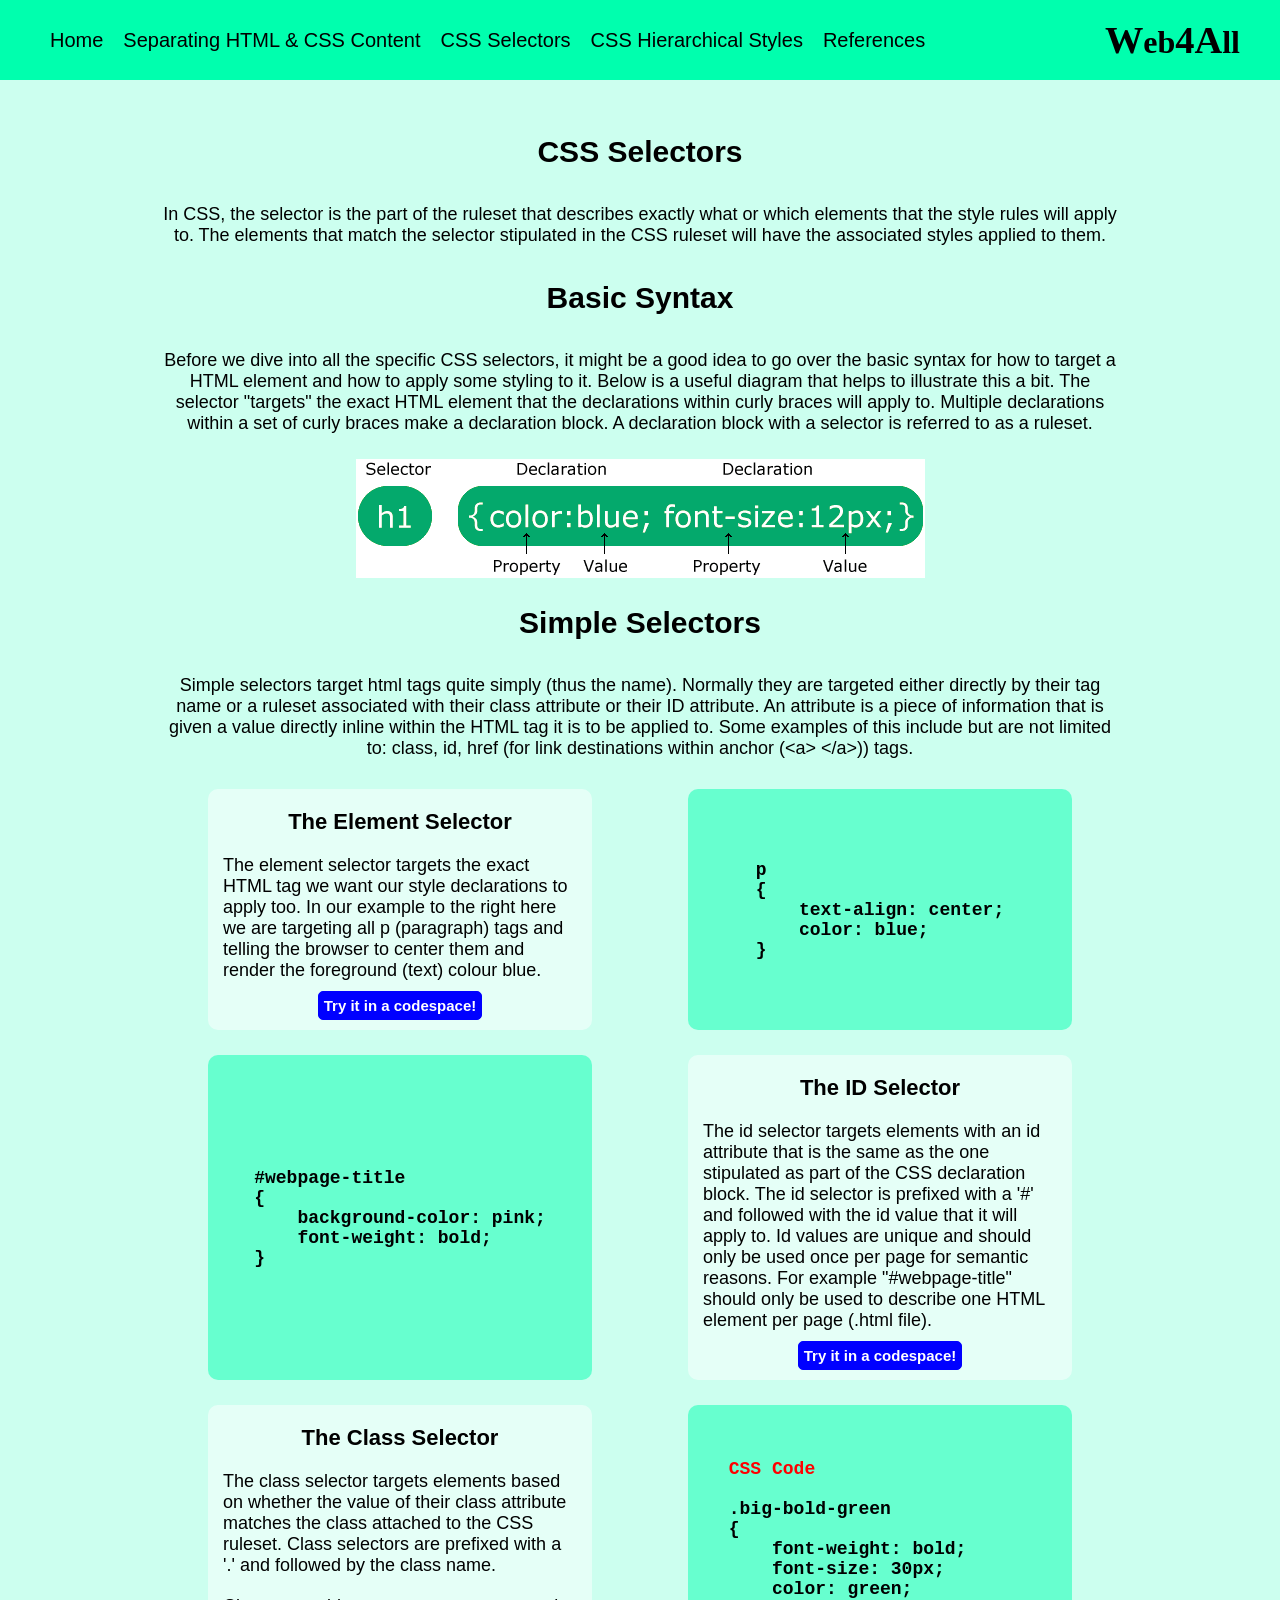
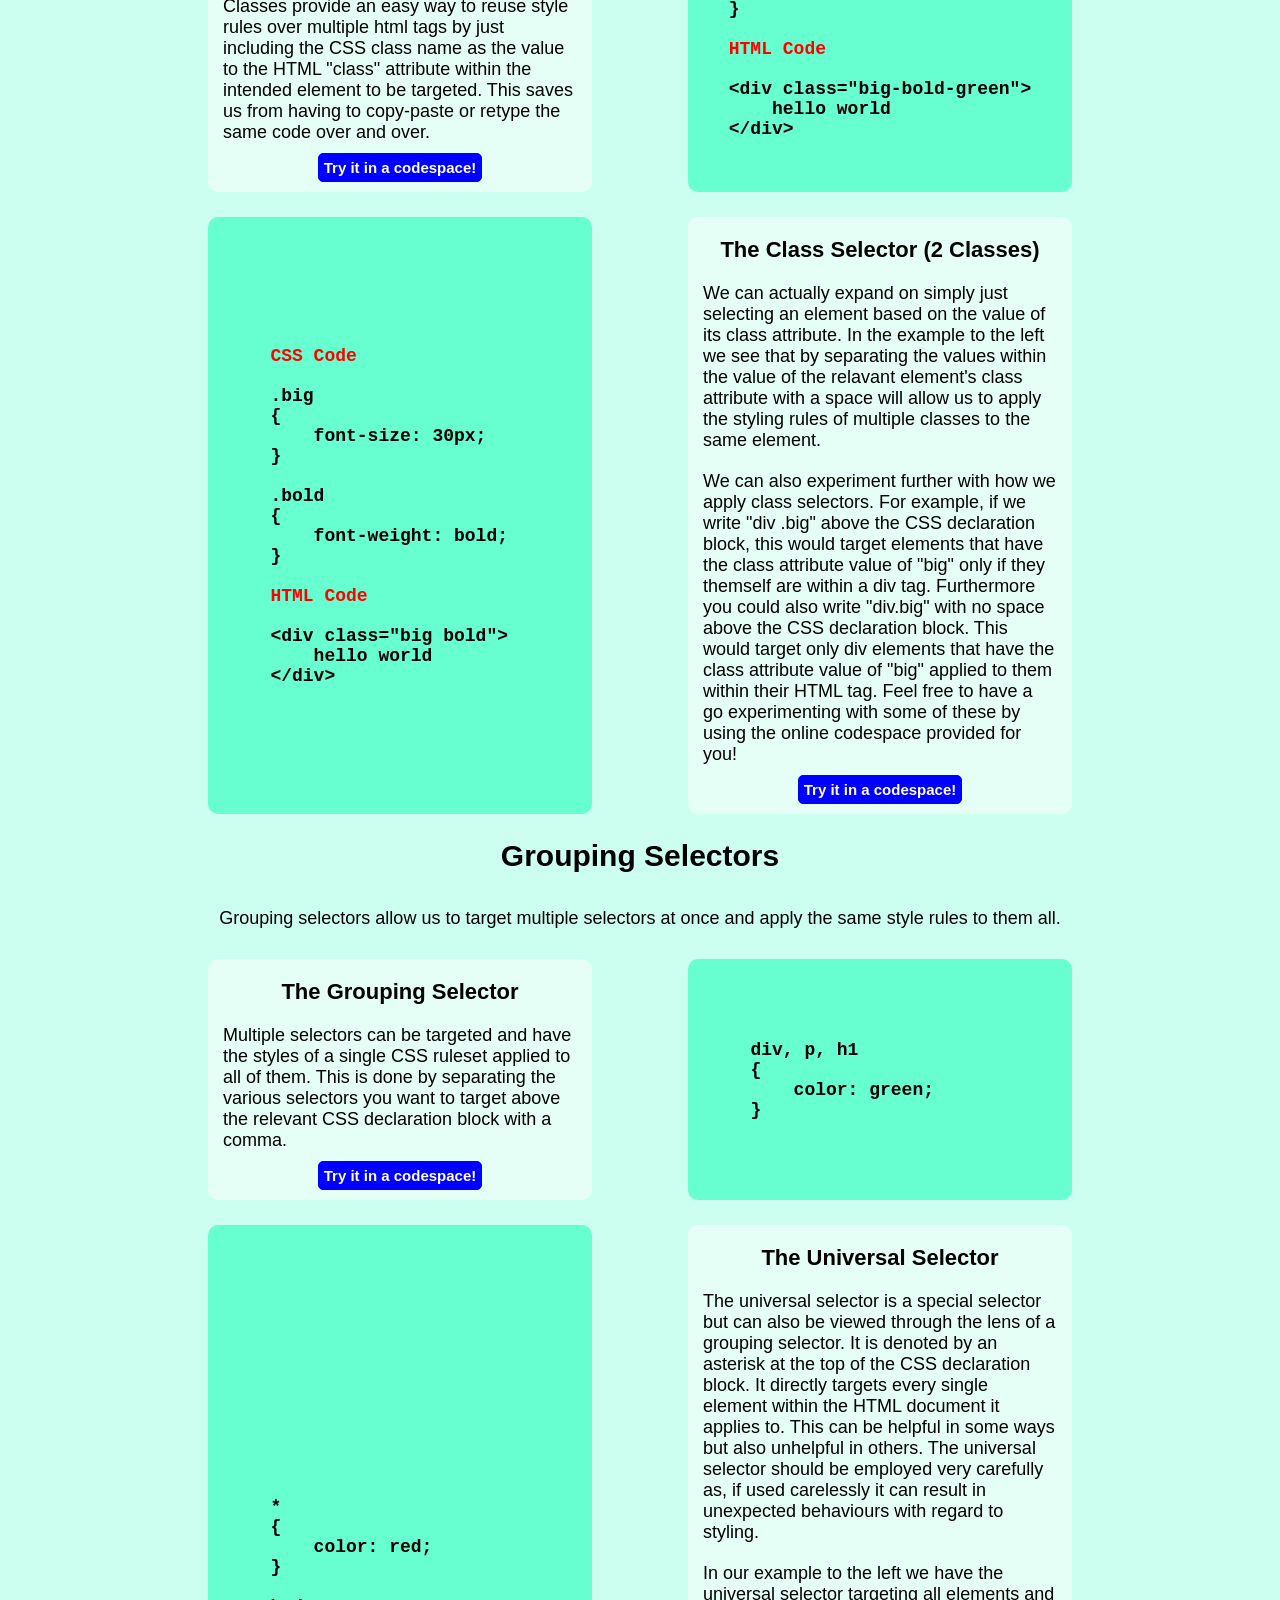
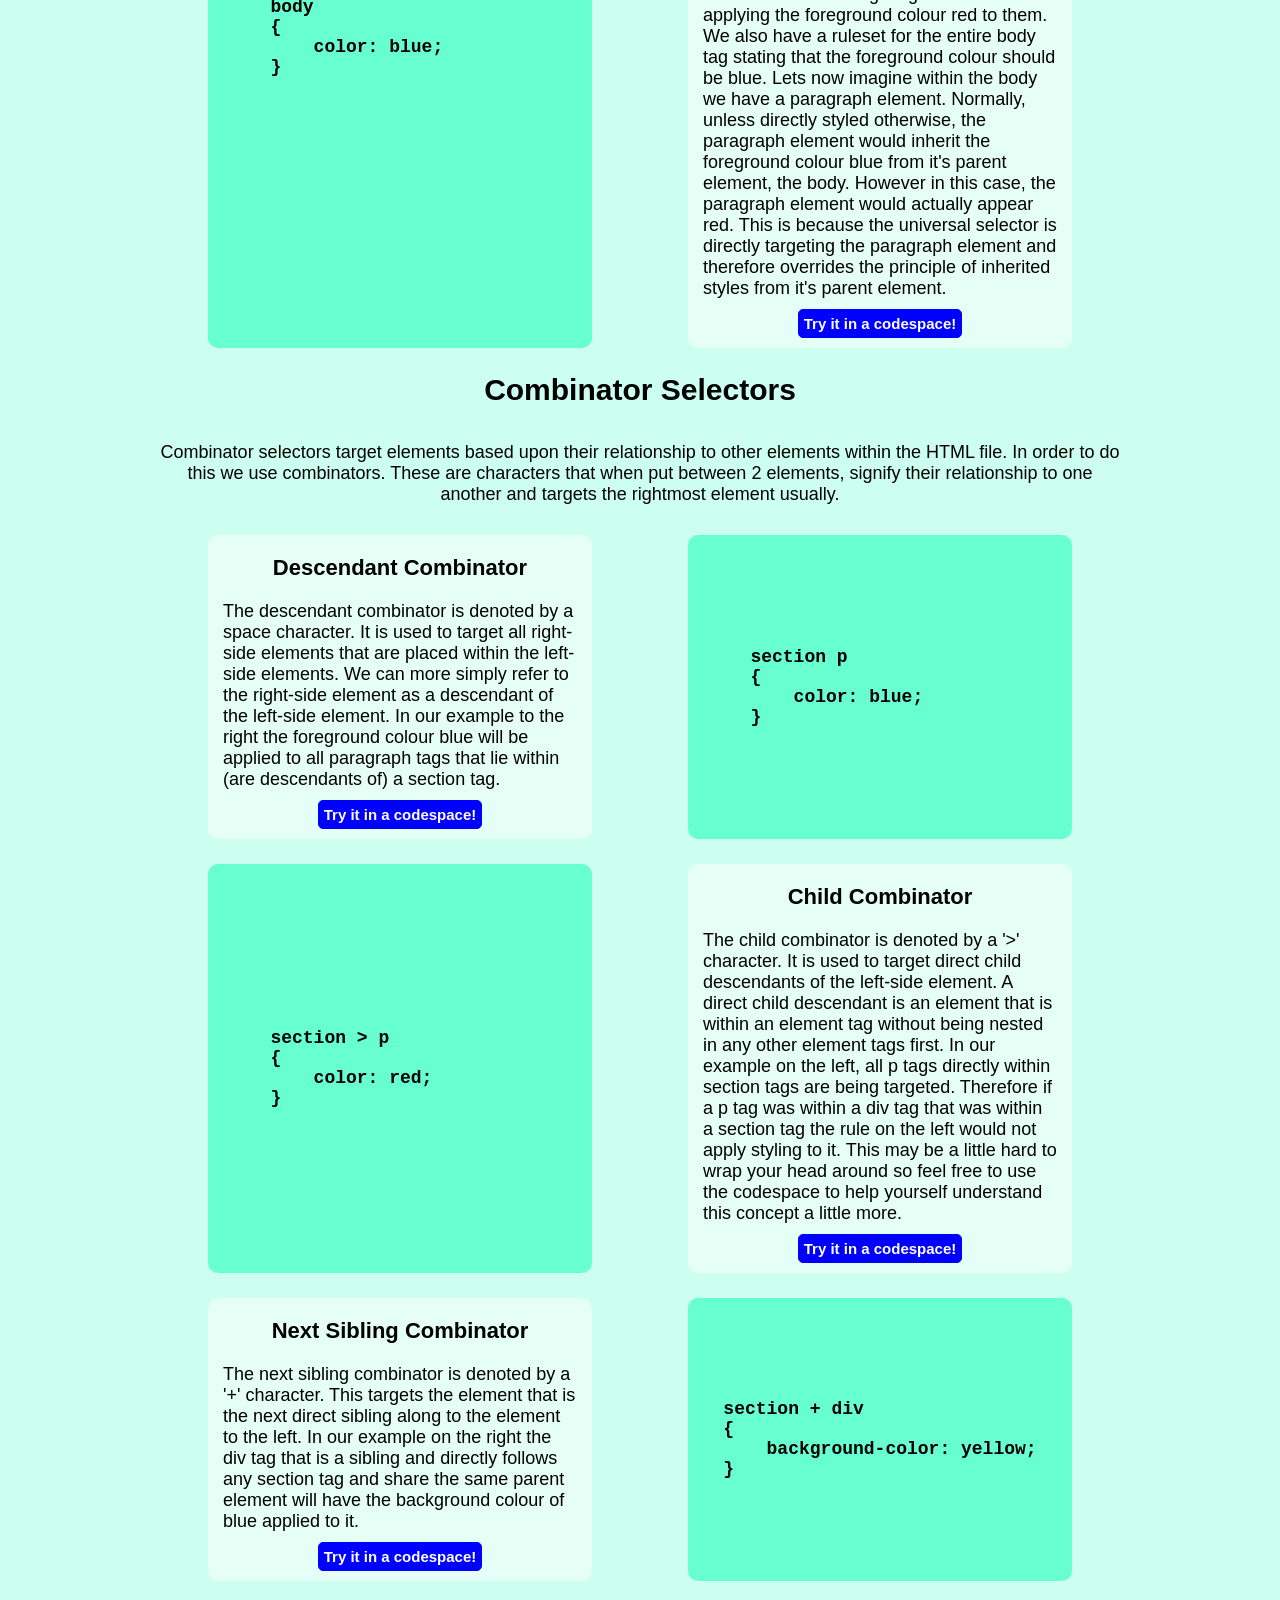
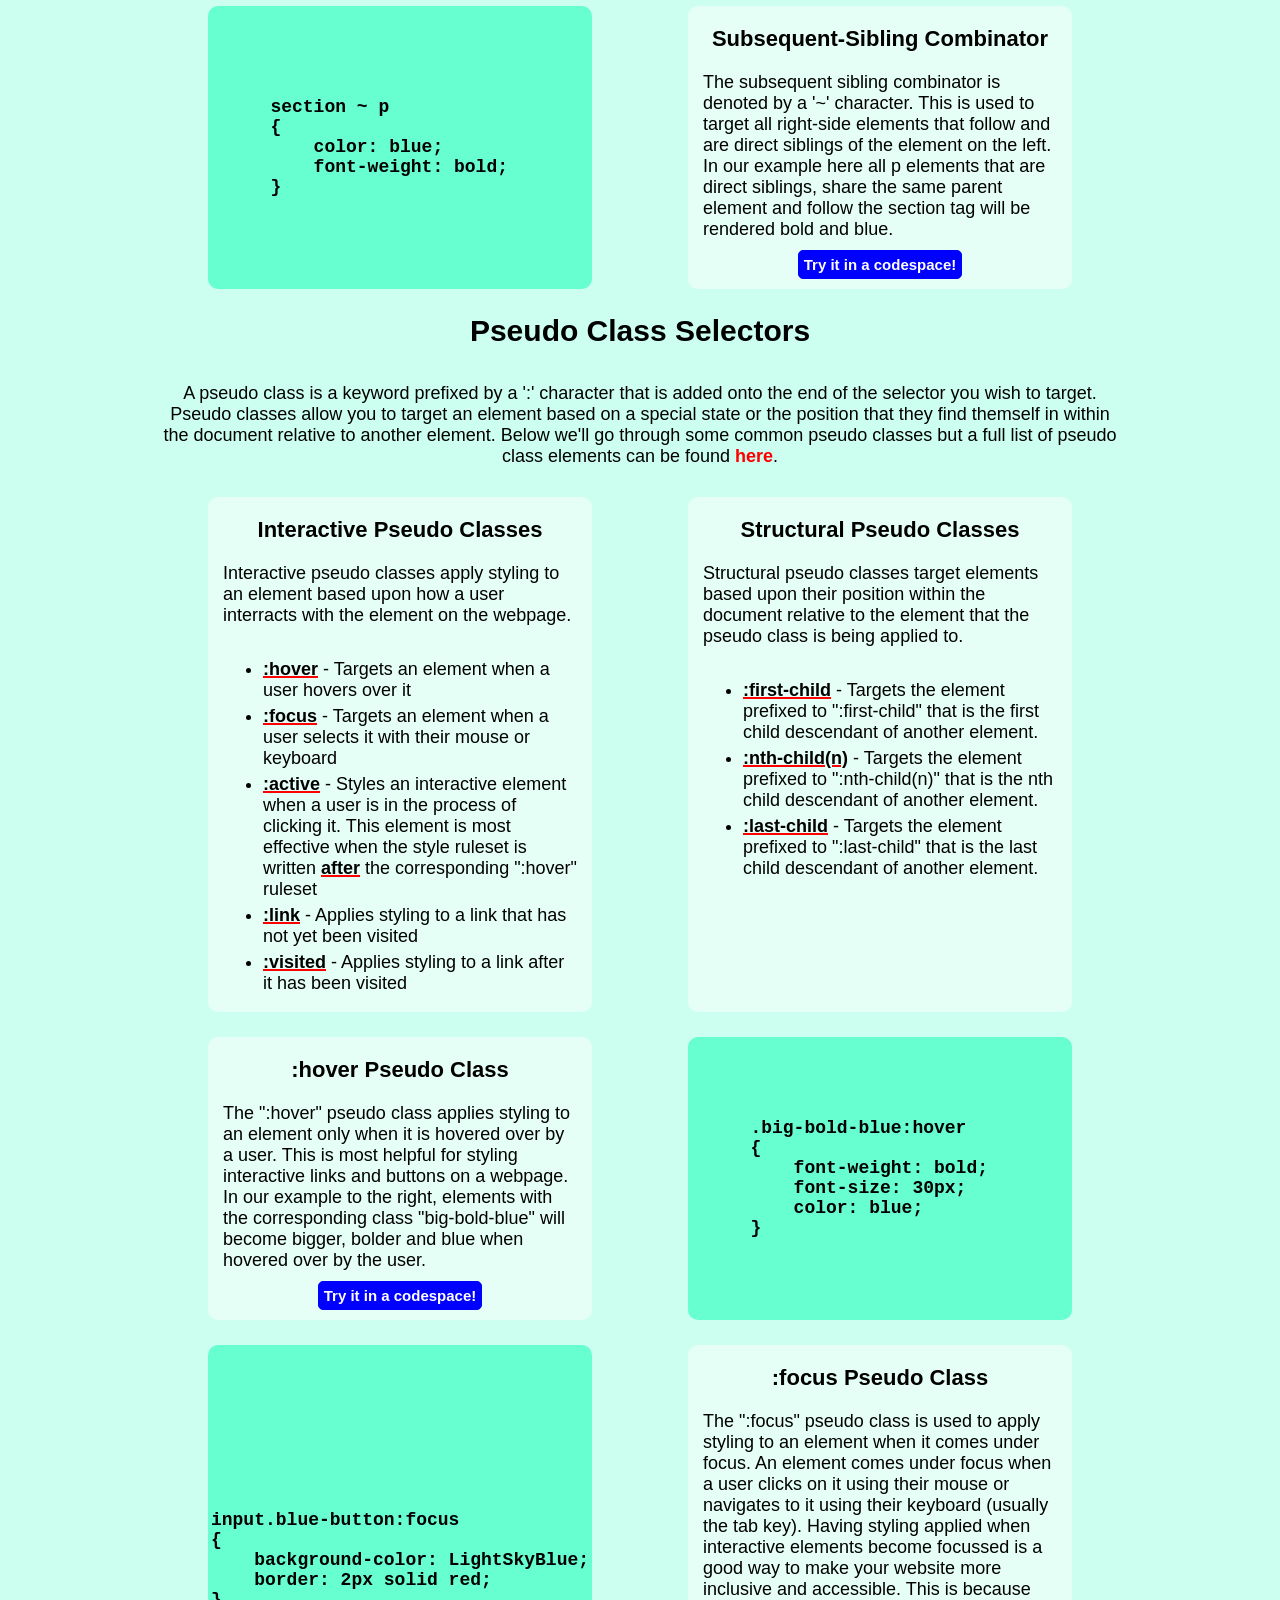
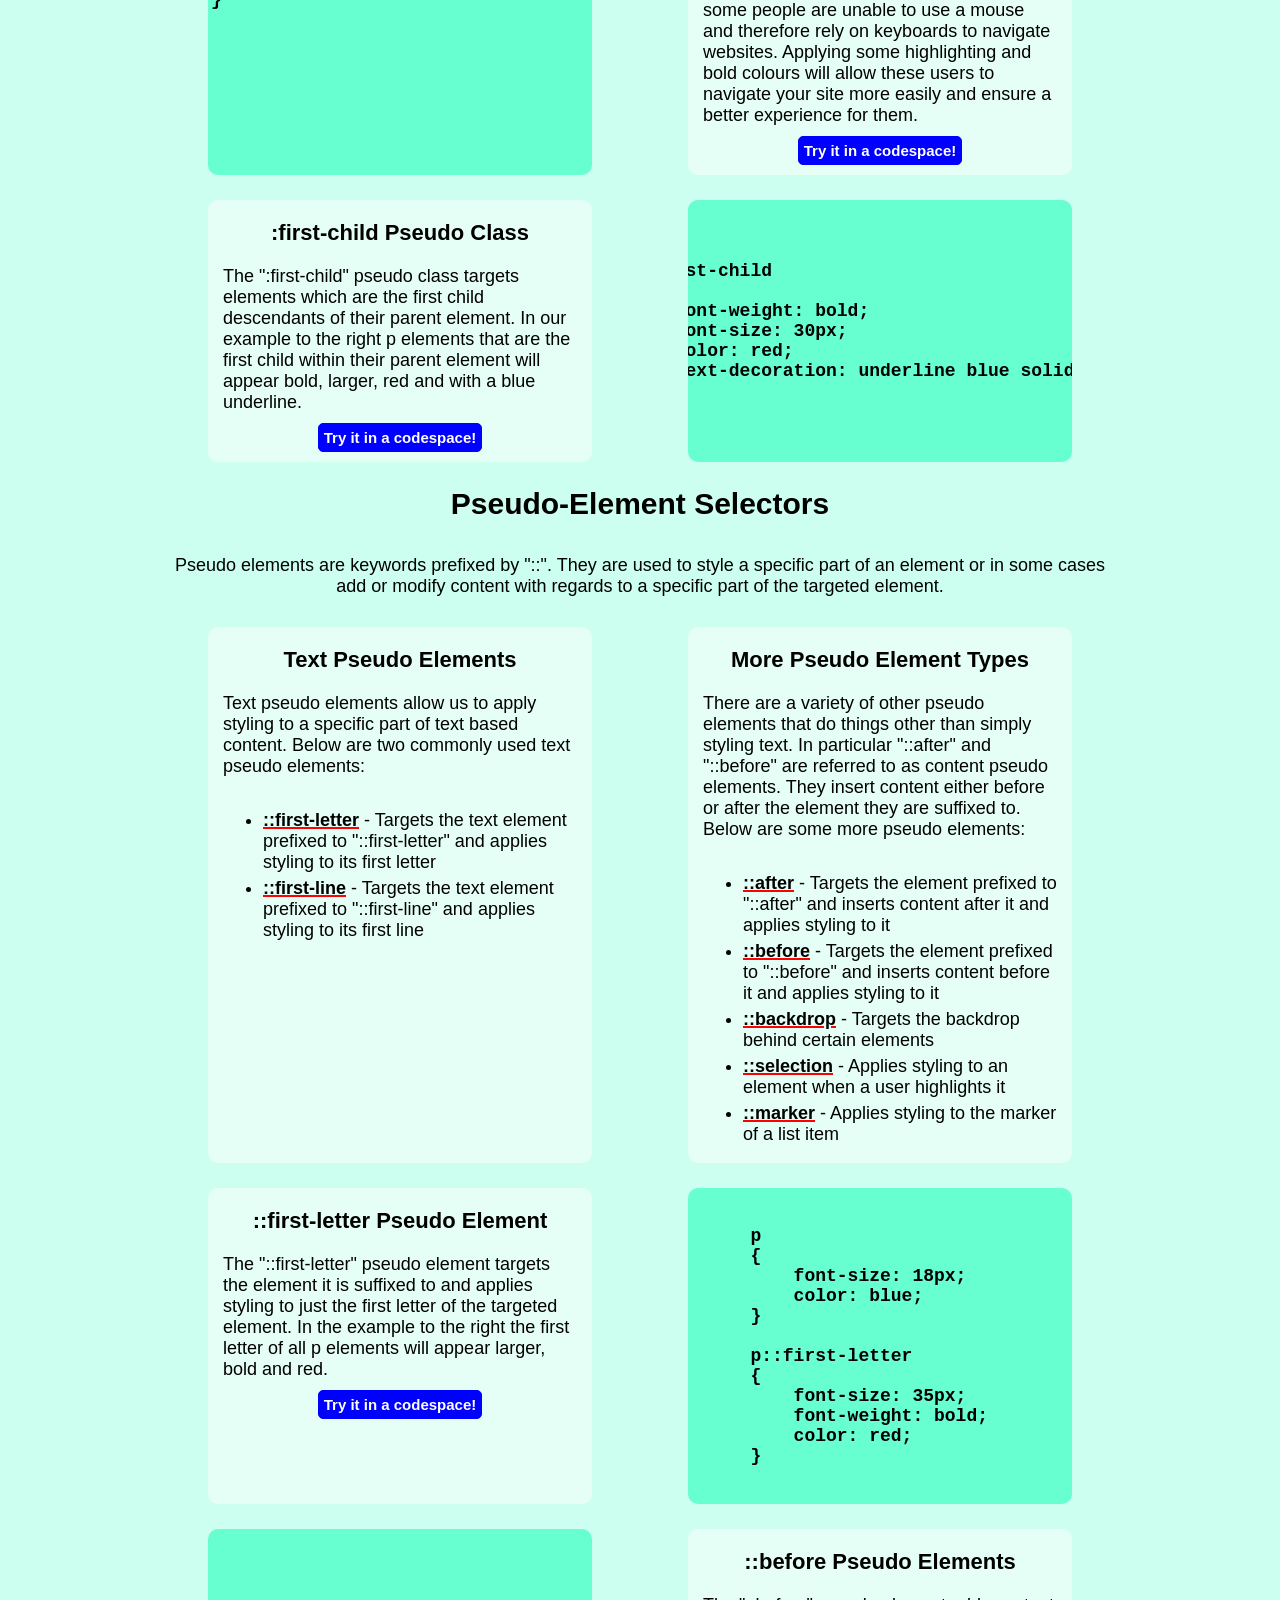
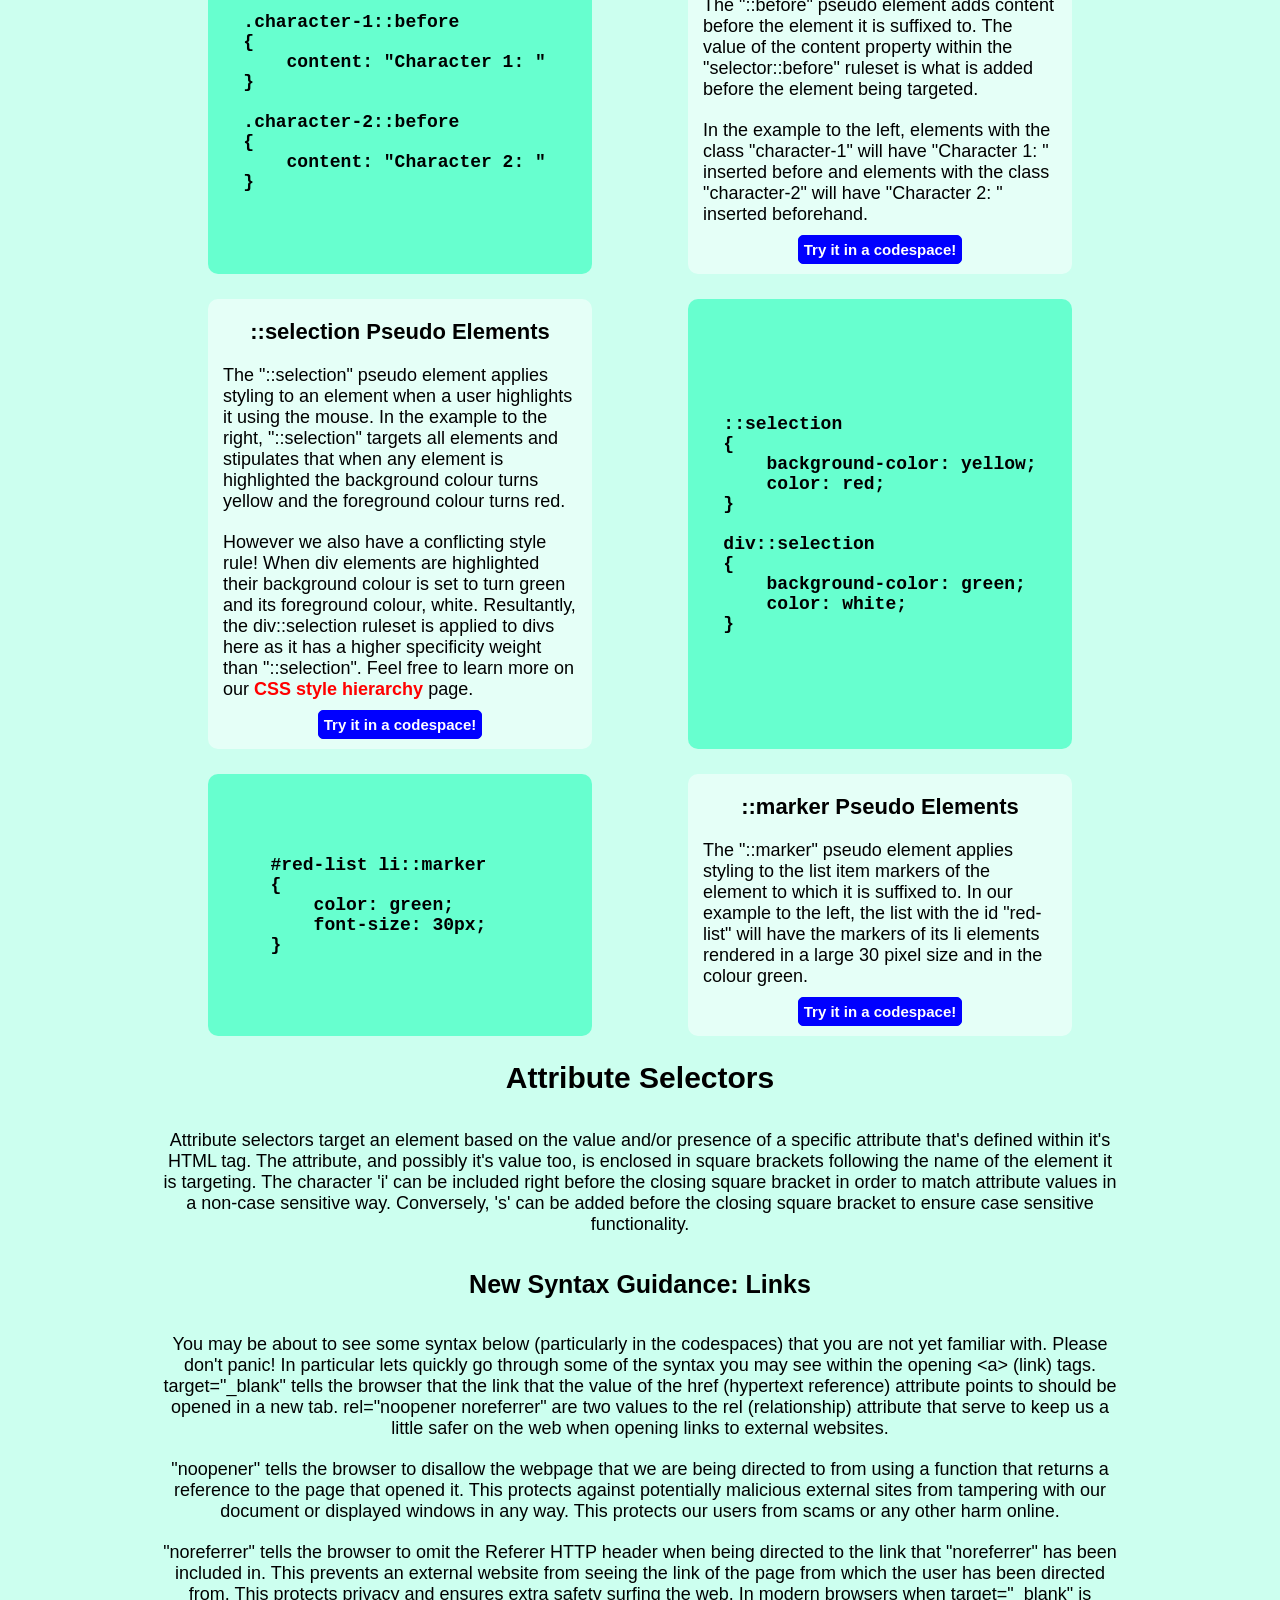
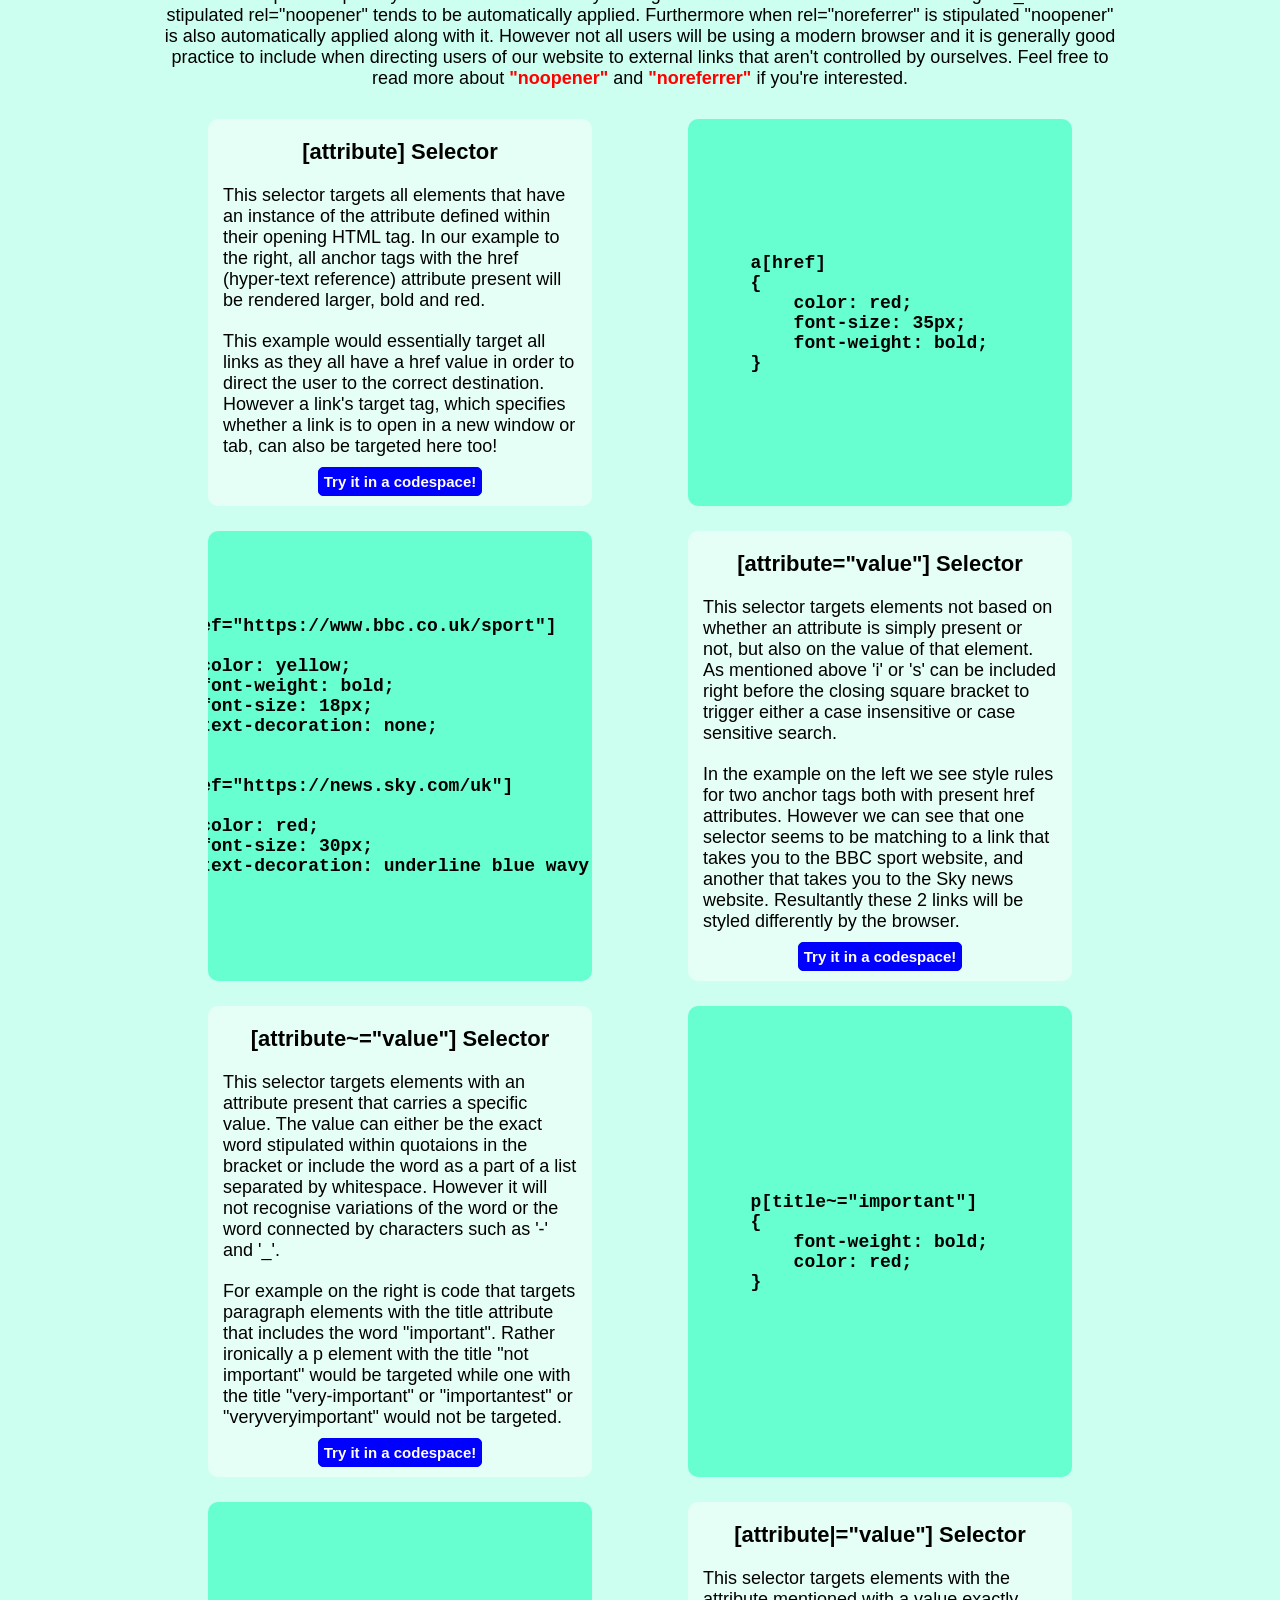
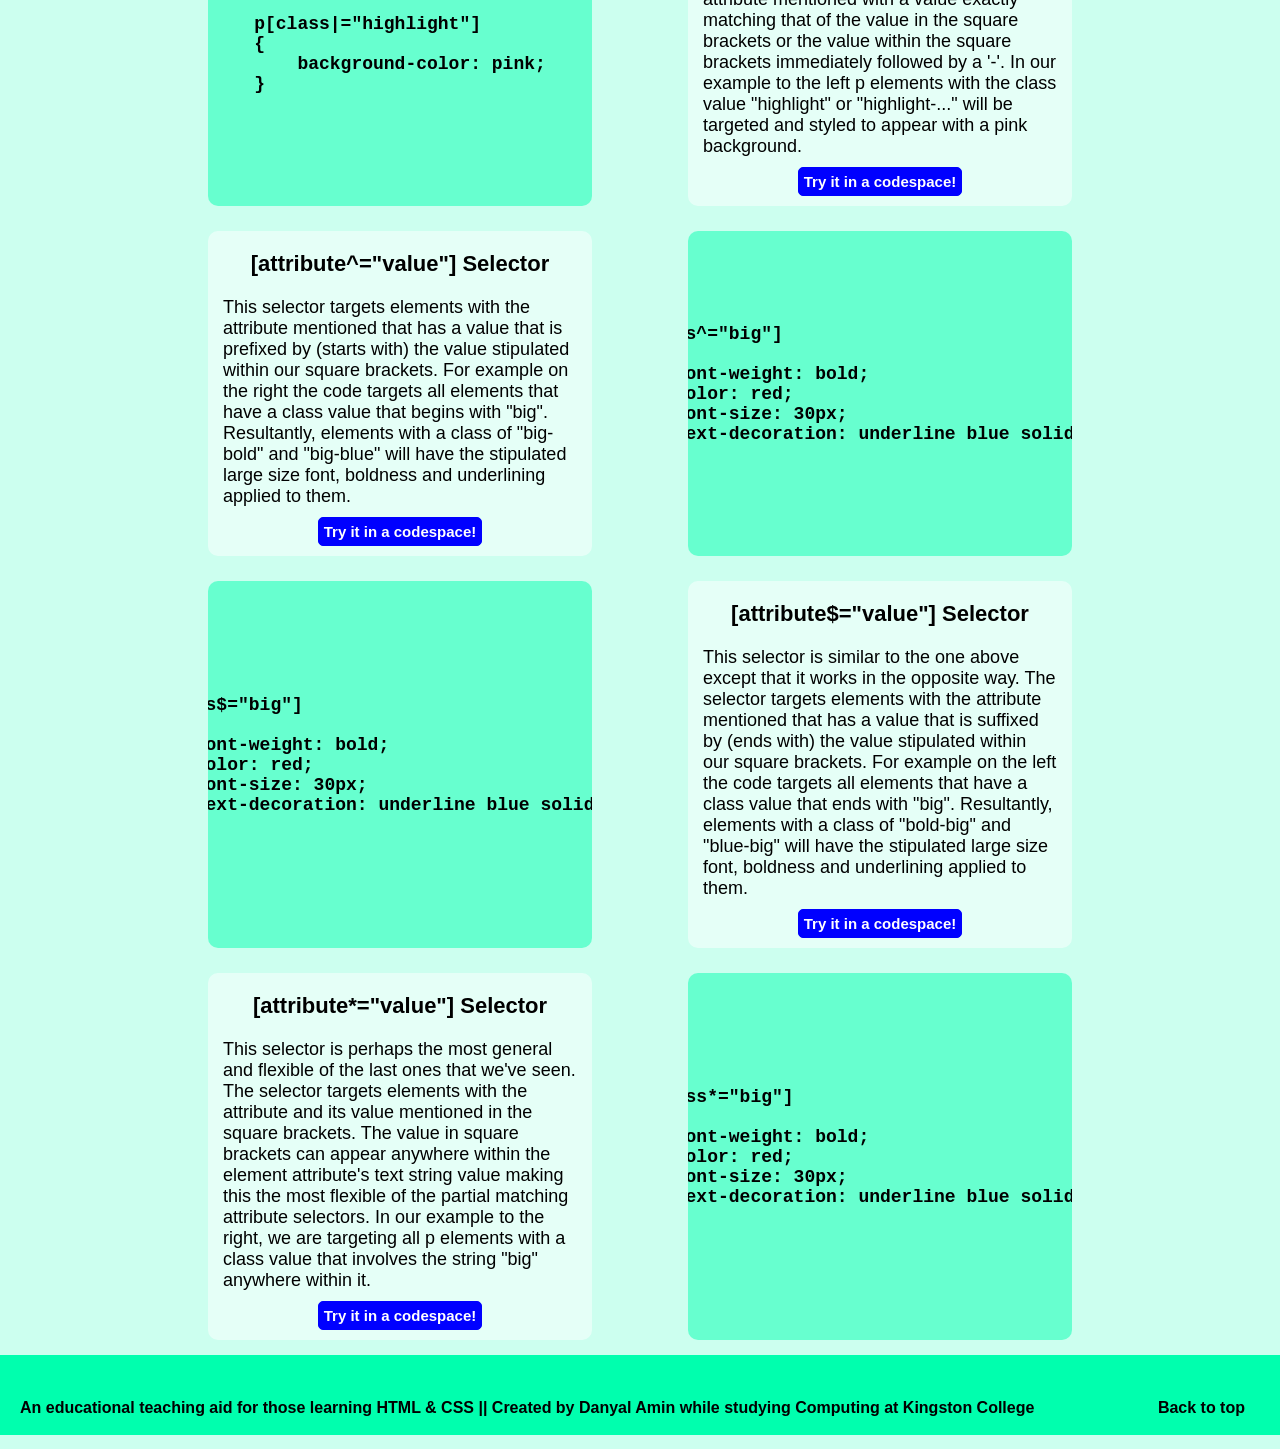
==== commit ab589079: "Add files via upload" ====
--- a/css_selectors.html
+++ b/css_selectors.html
@@ -18,6 +18,7 @@
                     <li><a href="./separating_html_and_css_content.html">Separating HTML &amp; CSS Content</a></li>
                     <li><a href="./css_selectors.html">CSS Selectors</a></li>
                     <li><a href="./hierarchical_styles.html">CSS Hierarchical Styles</a></li>
+                    <li><a href="./references.html">References</a></li>
                 </ul>
                 <div class="navbar-container-right">
                     <h1 class="site-title"><span>W</span>eb<span>4A</span>ll</h1>
@@ -101,8 +102,10 @@
                         </h3>
                         <p>
                             The class selector targets elements based on whether the value of their class attribute matches the class attached to the CSS ruleset. 
-                            Class selectors are prefixed with a '.' and followed by the class name. 
-                            Classes provide an easy way to reuse style rules over multiple html tags by just including the CSS class name as the value to the HTML class 
+                            Class selectors are prefixed with a '.' and followed by the class name.
+                        </p>
+                        <p>
+                            Classes provide an easy way to reuse style rules over multiple html tags by just including the CSS class name as the value to the HTML "class" 
                             attribute within the intended element to be targeted. This saves us from having to copy-paste or retype the same code over and over.
                         </p>
                         <a class="codespace-button" href="https://onecompiler.com/html/458bdw5mn" target="_blank" rel="noopener noreferrer">Try it in a codespace!</a>
@@ -157,7 +160,7 @@
                         </p>
                         <p>
                             We can also experiment further with how we apply class selectors. For example, if we write "div .big" above the CSS declaration block, 
-                            this would target elements only within div tags that have the class attribute value of "big". 
+                            this would target elements that have the class attribute value of "big" only if they themself are within a div tag.
                             Furthermore you could also write "div.big" with no space above the CSS declaration block. 
                             This would target only div elements that have the class attribute value of "big" applied to them within their HTML tag. 
                             Feel free to have a go experimenting with some of these by using the online codespace provided for you!
@@ -278,8 +281,10 @@
                             Next Sibling Combinator
                         </h3>
                         <p>
-                            The next sibling combinator is denoted by a '+' character. This targets the element that is the next direct sibling along to the element to the left. 
-                            In our example on the right the div tag that directly follows any section tag and share the same parent element will have the background colour of blue applied to it.
+                            The next sibling combinator is denoted by a '+' character. This targets the element that is the next direct sibling
+                            along to the element to the left.
+                            In our example on the right the div tag that is a sibling and directly follows any section tag and share the same parent
+                            element will have the background colour of blue applied to it.
                         </p>
                         <a class="codespace-button" href="https://onecompiler.com/html/458d6mgft" target="_blank" rel="noopener noreferrer">Try it in a codespace!</a>
                     </section>
@@ -330,13 +335,13 @@
                             Interactive pseudo classes apply styling to an element based upon how a user interracts with the element on the webpage.
                         </p>
                         <ul>
-                            <li><span class="inline-important">:hover</span> - Targets an element when a user hovers their mouse over it</li>
+                            <li><span class="inline-important">:hover</span> - Targets an element when a user hovers over it</li>
                             <li><span class="inline-important">:focus</span> - Targets an element when a user selects it with their mouse or keyboard</li>
                             <li><span class="inline-important">:active</span> - Styles an interactive element when a user is in the process of clicking it. 
                                 This element is most effective when the style ruleset is written <span class="inline-important">after</span> the corresponding ":hover" ruleset
                             </li>
                             <li><span class="inline-important">:link</span> - Applies styling to a link that has not yet been visited</li>
-                            <li><span class="inline-important">:visited</span>:visited - Applies styling to a link after it has been visited</li>
+                            <li><span class="inline-important">:visited</span> - Applies styling to a link after it has been visited</li>
                         </ul>
                     </section>
                     <section class="description-card">
@@ -357,7 +362,7 @@
                             :hover Pseudo Class
                         </h3>
                         <p>
-                            The ":hover" pseudo class applies styling to an element only when it is hovered over by a user's mouse pointer.
+                            The ":hover" pseudo class applies styling to an element only when it is hovered over by a user.
                             This is most helpful for styling interactive links and buttons on a webpage. In our example to the right, elements with the corresponding class "big-bold-blue"
                             will become bigger, bolder and blue when hovered over by the user.
                         </p>
@@ -400,8 +405,8 @@
                             :first-child Pseudo Class
                         </h3>
                         <p>
-                            The ":first-child" pseudo class targets elements which are the first child descenant of their parent element. 
-                            In our example to the left p elements that are the first child within their parent element will appear bold, larger, red and with a blue underline.
+                            The ":first-child" pseudo class targets elements which are the first child descendants of their parent element. 
+                            In our example to the right p elements that are the first child within their parent element will appear bold, larger, red and with a blue underline.
                         </p>
                         <a class="codespace-button" href="https://onecompiler.com/html/458dcnu8j" target="_blank" rel="noopener noreferrer">Try it in a codespace!</a>
                     </section>
@@ -433,8 +438,8 @@
                             Text pseudo elements allow us to apply styling to a specific part of text based content. Below are two commonly used text pseudo elements: 
                         </p>
                         <ul>
-                            <li><span class="inline-important">::first-letter</span> - Targets the text element prefixed to "::fist-letter" and applies styling to its first letter</li>
-                            <li><span class="inline-important">::first-line</span> - Targets the text element prefixed to "::fist-line" and applies styling to its first line</li>
+                            <li><span class="inline-important">::first-letter</span> - Targets the text element prefixed to "::first-letter" and applies styling to its first letter</li>
+                            <li><span class="inline-important">::first-line</span> - Targets the text element prefixed to "::first-line" and applies styling to its first line</li>
                         </ul>
                     </section>
                     <section class="description-card">
@@ -499,8 +504,10 @@
                         <p>
                             The "::before" pseudo element adds content before the element it is suffixed to. 
                             The value of the content property within the "selector::before" ruleset is what is added before the element being targeted.
+                        </p>
+                        <p>
                             In the example to the left, elements with the class "character-1" will have "Character 1: " inserted before and elements with the class "character-2" will have 
-                            "Character 2 " inserted beforehand. 
+                            "Character 2: " inserted beforehand. 
                         </p>
                         <a class="codespace-button" href="https://onecompiler.com/html/458ddbtz3" target="_blank" rel="noopener noreferrer">Try it in a codespace!</a>
                     </section>
@@ -512,9 +519,12 @@
                             The "::selection" pseudo element applies styling to an element when a user highlights it using the mouse.
                             In the example to the right, "::selection" targets all elements and stipulates that when any element is highlighted the
                             background colour turns yellow
-                            and the foreground colour turns red. However we also have a conflicting style rule! When div elements are
+                            and the foreground colour turns red.
+                        </p>
+                        <p>
+                            However we also have a conflicting style rule! When div elements are
                             highlighted their background colour is set to turn green and its foreground colour, white.
-                            Resultantly, the div::selection ruleset is applied to divs here as it has higher specificity weight than "::selection".
+                            Resultantly, the div::selection ruleset is applied to divs here as it has a higher specificity weight than "::selection".
                             Feel free to learn more
                             on our <strong><a href="./hierarchical_styles.html" class="intext-link" target="_blank">CSS style hierarchy</a></strong>
                             page.
@@ -550,7 +560,7 @@
                             ::marker Pseudo Elements
                         </h3>
                         <p>
-                            The "::marker" pseudo element applies styling to the list item markers of the element to which is is suffixed to.
+                            The "::marker" pseudo element applies styling to the list item markers of the element to which it is suffixed to.
                             In our example to the left, the list with the id "red-list" will have the markers of its li elements rendered in a large 30 pixel size and in the colour green.
                         </p>
                         <a class="codespace-button" href="https://onecompiler.com/html/458dgnpe4" target="_blank" rel="noopener noreferrer">Try it in a codespace!</a>
@@ -560,7 +570,7 @@
                     Attribute Selectors
                 </h2>
                 <p class="main-para-text">
-                    Attribute selectors target an element that based on the presence and/or value of a specific attribute that's defined within it's HTML tag. 
+                    Attribute selectors target an element based on the value and/or presence of a specific attribute that's defined within it's HTML tag. 
                     The attribute, and possibly it's value too, is enclosed in square brackets following the name of the element it is targeting. 
                     The character 'i' can be included right before the closing square bracket in order to match attribute values in a non-case sensitive way. 
                     Conversely, 's' can be added before the closing square bracket to ensure case sensitive functionality.
@@ -569,18 +579,18 @@
                     New Syntax Guidance: Links
                 </h3>
                 <p class="main-para-text">
-                    You may be about to see some syntax below (particularly in the codespaces) that you are not yet familiar with. Please do not panic. In particular lets quickly go through
+                    You may be about to see some syntax below (particularly in the codespaces) that you are not yet familiar with. Please don't panic! In particular lets quickly go through
                     some of the syntax you may see within the opening &lt;a&gt; (link) tags. target="_blank" tells the browser that the link that the value of the href (hypertext reference)
-                    attribute points to should be opened in a new tab. rel="noopener noreferrer" are two values to the rel (relationship) attribute that server to keep us a little safer
+                    attribute points to should be opened in a new tab. rel="noopener noreferrer" are two values to the rel (relationship) attribute that serve to keep us a little safer
                     on the web when opening links to external websites. 
                 </p>
                 <p class="main-para-text">
                     "noopener" tells the browser to disallow the webpage that we are being directed to from using a function that returns
-                    a reference to the page that opened it. This protects against potentially malicious external sites from tampering with our document or displayed windows in anyway. This 
-                    protects our users from scams or any other online harm online.
-                </p>
-                <p class="main-para-text">
-                    "noreferrer" tells the browser to omit the Referer HTTP header when being directed to the link that "noreferrer" has been included in. This prevents from an external
+                    a reference to the page that opened it. This protects against potentially malicious external sites from tampering with our document or displayed windows in any way. This 
+                    protects our users from scams or any other harm online.
+                </p>
+                <p class="main-para-text">
+                    "noreferrer" tells the browser to omit the Referer HTTP header when being directed to the link that "noreferrer" has been included in. This prevents an external
                     website from seeing the link of the page from which the user has been directed from. This protects privacy and ensures extra safety surfing the web. In modern browsers
                     when target="_blank" is stipulated rel="noopener" tends to be automatically applied. Furthermore when rel="noreferrer" is stipulated "noopener" is also automatically applied
                     along with it. However not all users will be using a modern browser and it is generally good practice to include when directing users of our website to external links that 
@@ -597,7 +607,9 @@
                         </h3>
                         <p>
                             This selector targets all elements that have an instance of the attribute defined within their opening HTML tag. 
-                            In our example to the right, all anchor tags with the href (hyper-text reference) attribute present will be rendered larger, bold and red. 
+                            In our example to the right, all anchor tags with the href (hyper-text reference) attribute present will be rendered larger, bold and red.
+                        </p>
+                        <p>
                             This example would essentially target all links as they all have a href value in order to direct the user to the correct destination. 
                             However a link's target tag, which specifies whether a link is to open in a new window or tab, can also be targeted here too! 
                         </p>
@@ -637,7 +649,9 @@
                         </h3>
                         <p>
                             This selector targets elements not based on whether an attribute is simply present or not, but also on the value of that element. 
-                            As mentioned above 'i' or 's' can be included right before the closing square bracket to trigger either a case insensitive or case sensitive search. 
+                            As mentioned above 'i' or 's' can be included right before the closing square bracket to trigger either a case insensitive or case sensitive search.
+                        </p>
+                        <p>
                             In the example on the left we see style rules for two anchor tags both with present href attributes. 
                             However we can see that one selector seems to be matching to a link that takes you to the BBC sport website, and another that takes you to the Sky news website. 
                             Resultantly these 2 links will be styled differently by the browser.
@@ -652,6 +666,8 @@
                             This selector targets elements with an attribute present that carries a specific value. 
                             The value can either be the exact word stipulated within quotaions in the bracket or include the word as a part of a list separated by whitespace. 
                             However it will not recognise variations of the word or the word connected by characters such as '-' and '_'. 
+                        </p>
+                        <p>
                             For example on the right is code that targets paragraph elements with the title attribute that includes the word "important". 
                             Rather ironically a p element with the title "not important" would be targeted 
                             while one with the title "very-important" or "importantest" or "veryveryimportant" would not be targeted.
@@ -760,7 +776,7 @@
  <!-- footer code --> 
         <footer class="page-footer">
             <p>
-                An educational teaching aide for those learning HTML &amp; CSS || Created by Danyal Amin while studying Computing at Kingston College
+                An educational teaching aid for those learning HTML &amp; CSS || Created by Danyal Amin while studying Computing at Kingston College
             </p>
             <span> 
                 <a href="#page-top" class="menu-link">Back to top</a>
--- a/universal_stylesheet.css
+++ b/universal_stylesheet.css
@@ -11,6 +11,11 @@
     margin: 0px;
     padding: 0px;
     background-color: var(--main-page-background); 
+}
+
+body *
+{
+    /* border: 1px solid red; */
 }
 
 /* global variables */
@@ -115,11 +120,15 @@
 
 .navbar-menu li a
 {
+    display: inline-flex;
     align-items: center;
     font-size: 20px;
-    margin: 0px 10px;
     text-decoration: none;
     color: black;
+    width: 100%;
+    height: 100%;
+    margin: 0px;
+    padding: 0px 10px;
 }
 
 .navbar-menu li a:visited
@@ -288,7 +297,7 @@
 .three-layer-model-grid-container
 {
     display: grid;
-    grid-template: 300px 300px / 300px 300px;
+    grid-template: repeat(2, 300px) / repeat(2, 300px);
     justify-content: center;
     row-gap: 25px;
     column-gap: 90px;
@@ -297,7 +306,7 @@
 
 .three-layer-model-grid-container img
 {
-    height: 300px;
+    height: 100%;
     width: auto;
     border: 1px solid white;
     border-radius: 20px;
@@ -346,7 +355,8 @@
     background-color: white;
     border: 1px solid white;
     border-radius: 20px;
-    width: 300px;
+    width: 25%;
+    min-width: 300px;
 }
 
 .language h3
@@ -407,6 +417,11 @@
     margin: 10px 15px;
     padding: 0px 15px;
     font-size: 18px;
+    list-style-type: none;
+}
+.language li
+{
+    margin-top: 5px;
 }
 
 .inline-important
@@ -499,7 +514,7 @@
     font-family: var(--main-text-font);
     text-align: center;
     font-weight: bold;
-    margin-bottom: 0px;
+    margin: 20px 0px 10px 0px;
 }
 
 .description-card p
@@ -508,6 +523,7 @@
     font-family: var(--main-text-font);
     text-align: left;
     padding: 0px 15px;
+    margin: 10px 0px;
 }
 
 .description-card ul
@@ -517,6 +533,11 @@
     text-align: left;
     align-self: flex-start;
     margin: 18px 15px;
+}
+
+.description-card li
+{
+    margin-top: 5px;
 }
 
 .codespace-button
@@ -635,6 +656,11 @@
     margin: 18px 15px;
 }
 
+.style-page-description-card-white li
+{
+    margin-top: 5px;
+}
+
 .style-page-description-card-green
 {
     width: 25%;
@@ -673,6 +699,11 @@
     text-align: left;
     align-self: flex-start;
     margin: 18px 15px;
+}
+
+.style-page-description-card-green li
+{
+    margin-top: 5px;
 }
 
 #css-specificity-table-pic
@@ -745,6 +776,67 @@
     text-align: center;
 }
 
+/* REFERENCES.HTML */
+/* style rules for references.html */
+
+.reference-page-wrapper
+{
+    display: flex;
+    width: 75%;
+    margin: 0 auto;
+    flex-direction: column;
+    align-items: center;
+    justify-content: center;
+    background-color: var(--description-card-background-colour);
+    min-height: calc(100vh - (var(--nav-footer-height) * 2));
+}
+
+.reference-description-card-container
+{
+    display: flex;
+    width: 100%;
+    margin: 0 auto;
+    flex-direction: row;
+    justify-content: space-around;
+    flex-wrap: wrap;
+}
+
+.reference-page-description-card-green
+{
+    width: 30%;
+    display: inline-flex;
+    flex-direction: column;
+    justify-content: start;
+    background-color: var(--code-block-background-colour);
+    font-size: 18px;
+    overflow: auto;
+    border: 1px solid var(--code-block-background-colour);
+    border-radius: 10px;
+    margin: 35px 0px;
+}
+
+.reference-page-description-card-green h3
+{
+    font-size: 22px;
+    font-family: var(--main-text-font);
+    text-align: center;
+    font-weight: bold;
+    margin: 15px 0px 0px 0px;
+}
+
+.reference-page-description-card-green p
+{
+    font-size: 18px;
+    font-family: var(--main-text-font);
+    text-align: center;
+    padding: 0px 15px;
+}
+
+.list-style-none-override
+{
+    list-style-type: none;
+}
+
 /* media queries for index.html */
 
 @media only screen and (max-width: 880px)
@@ -754,3 +846,4 @@
     display: flex;
   }  
 }
+
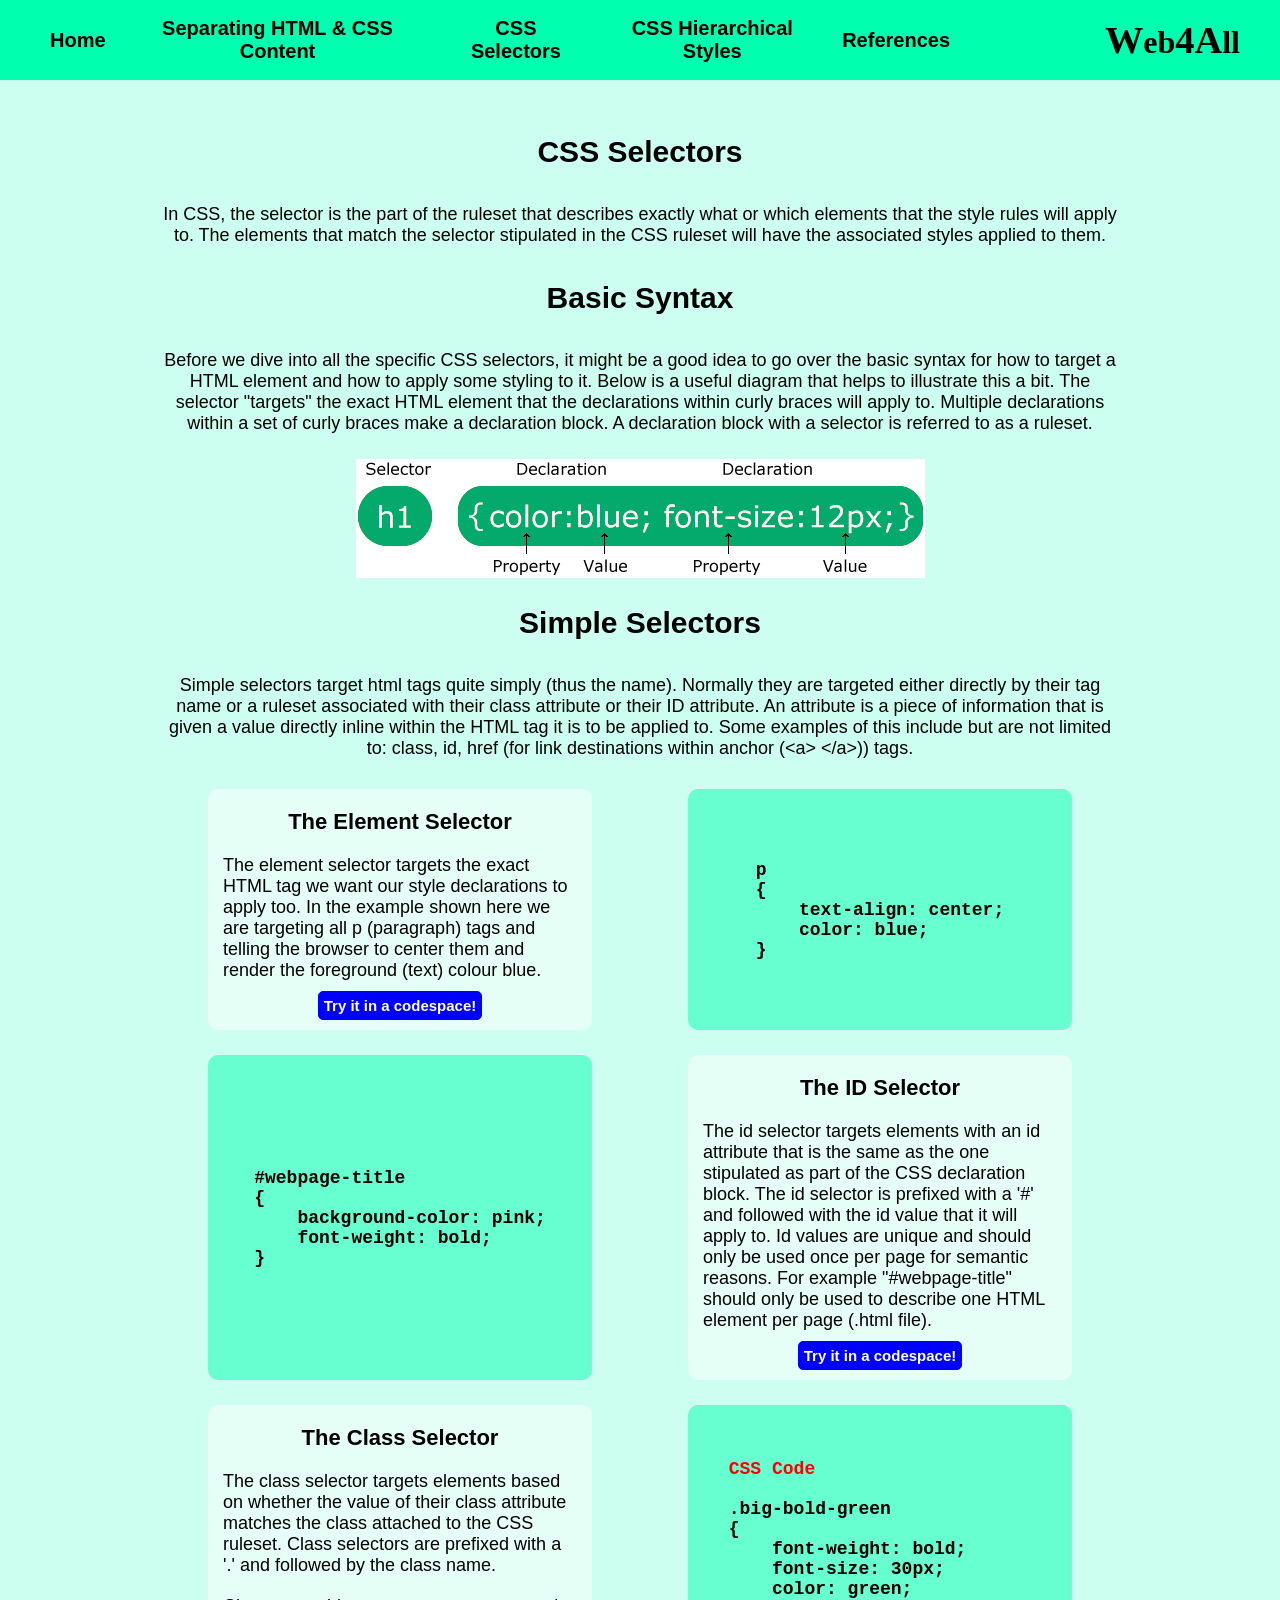
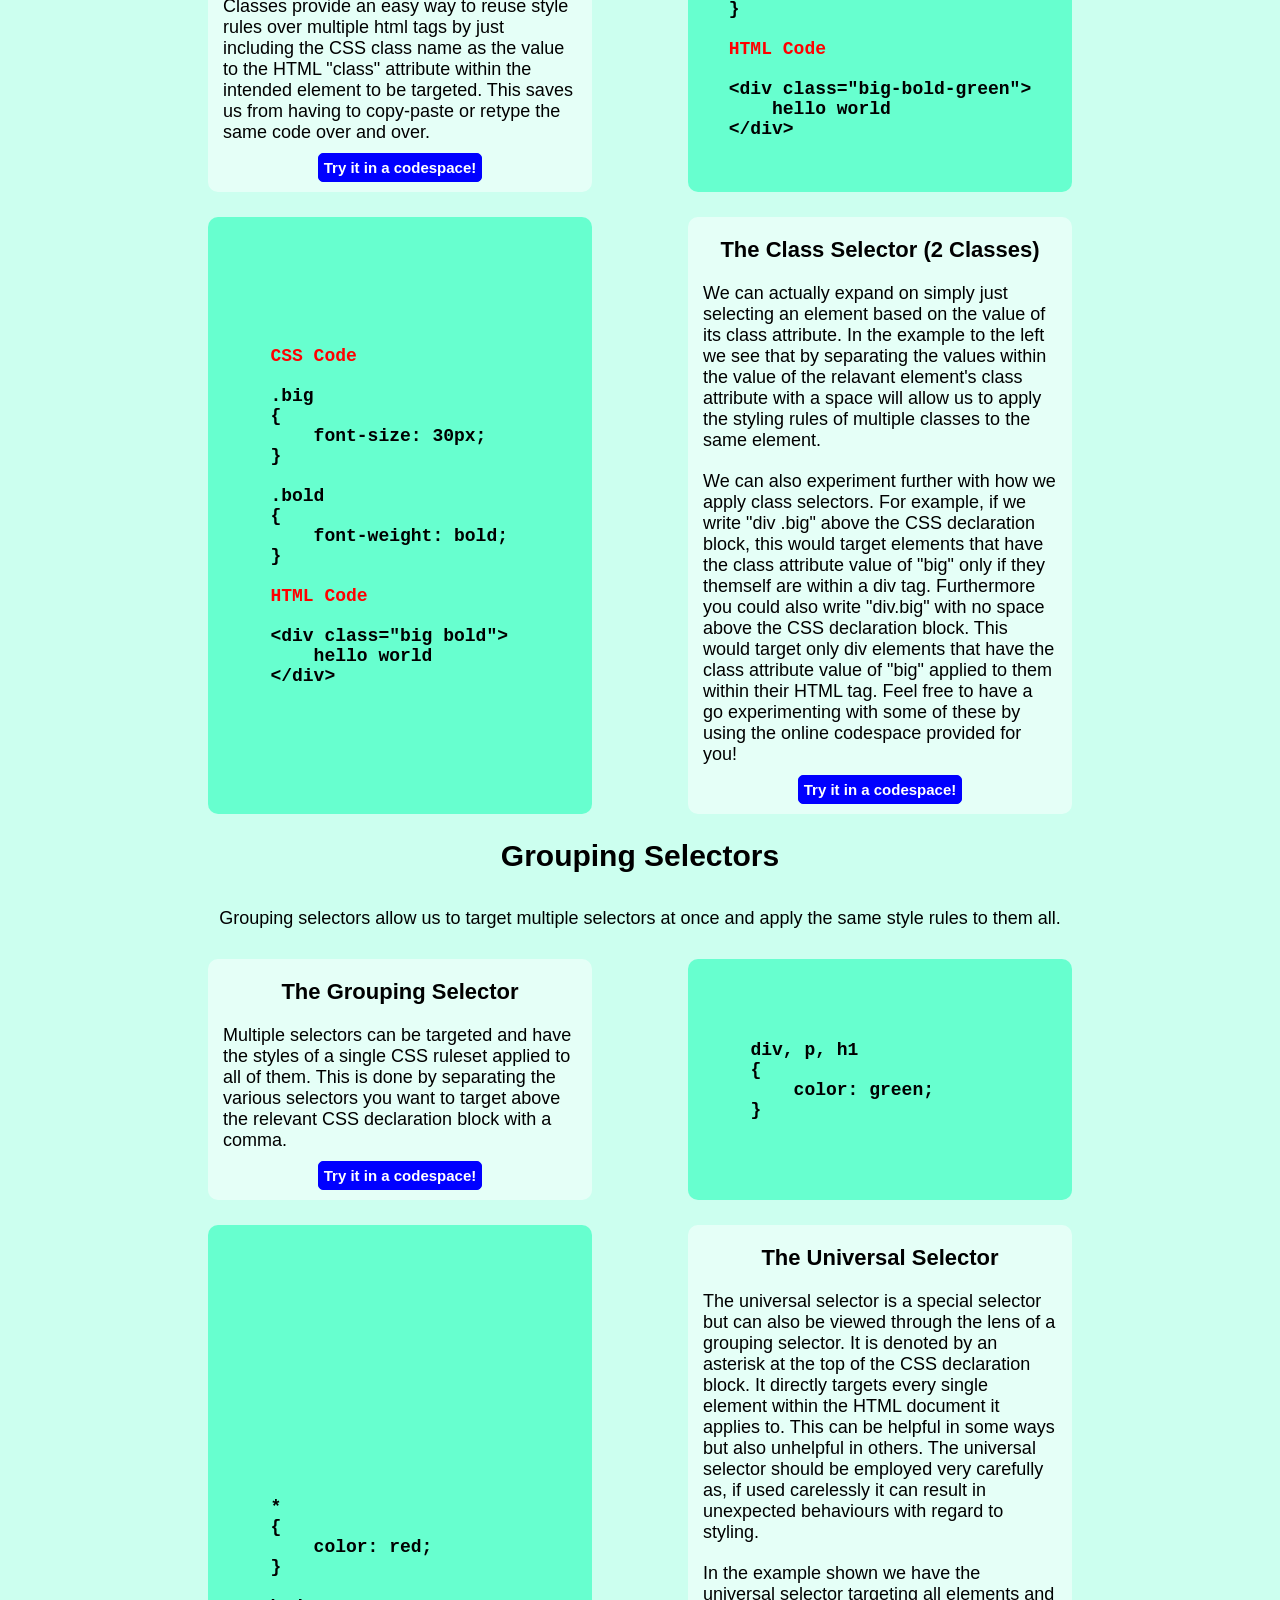
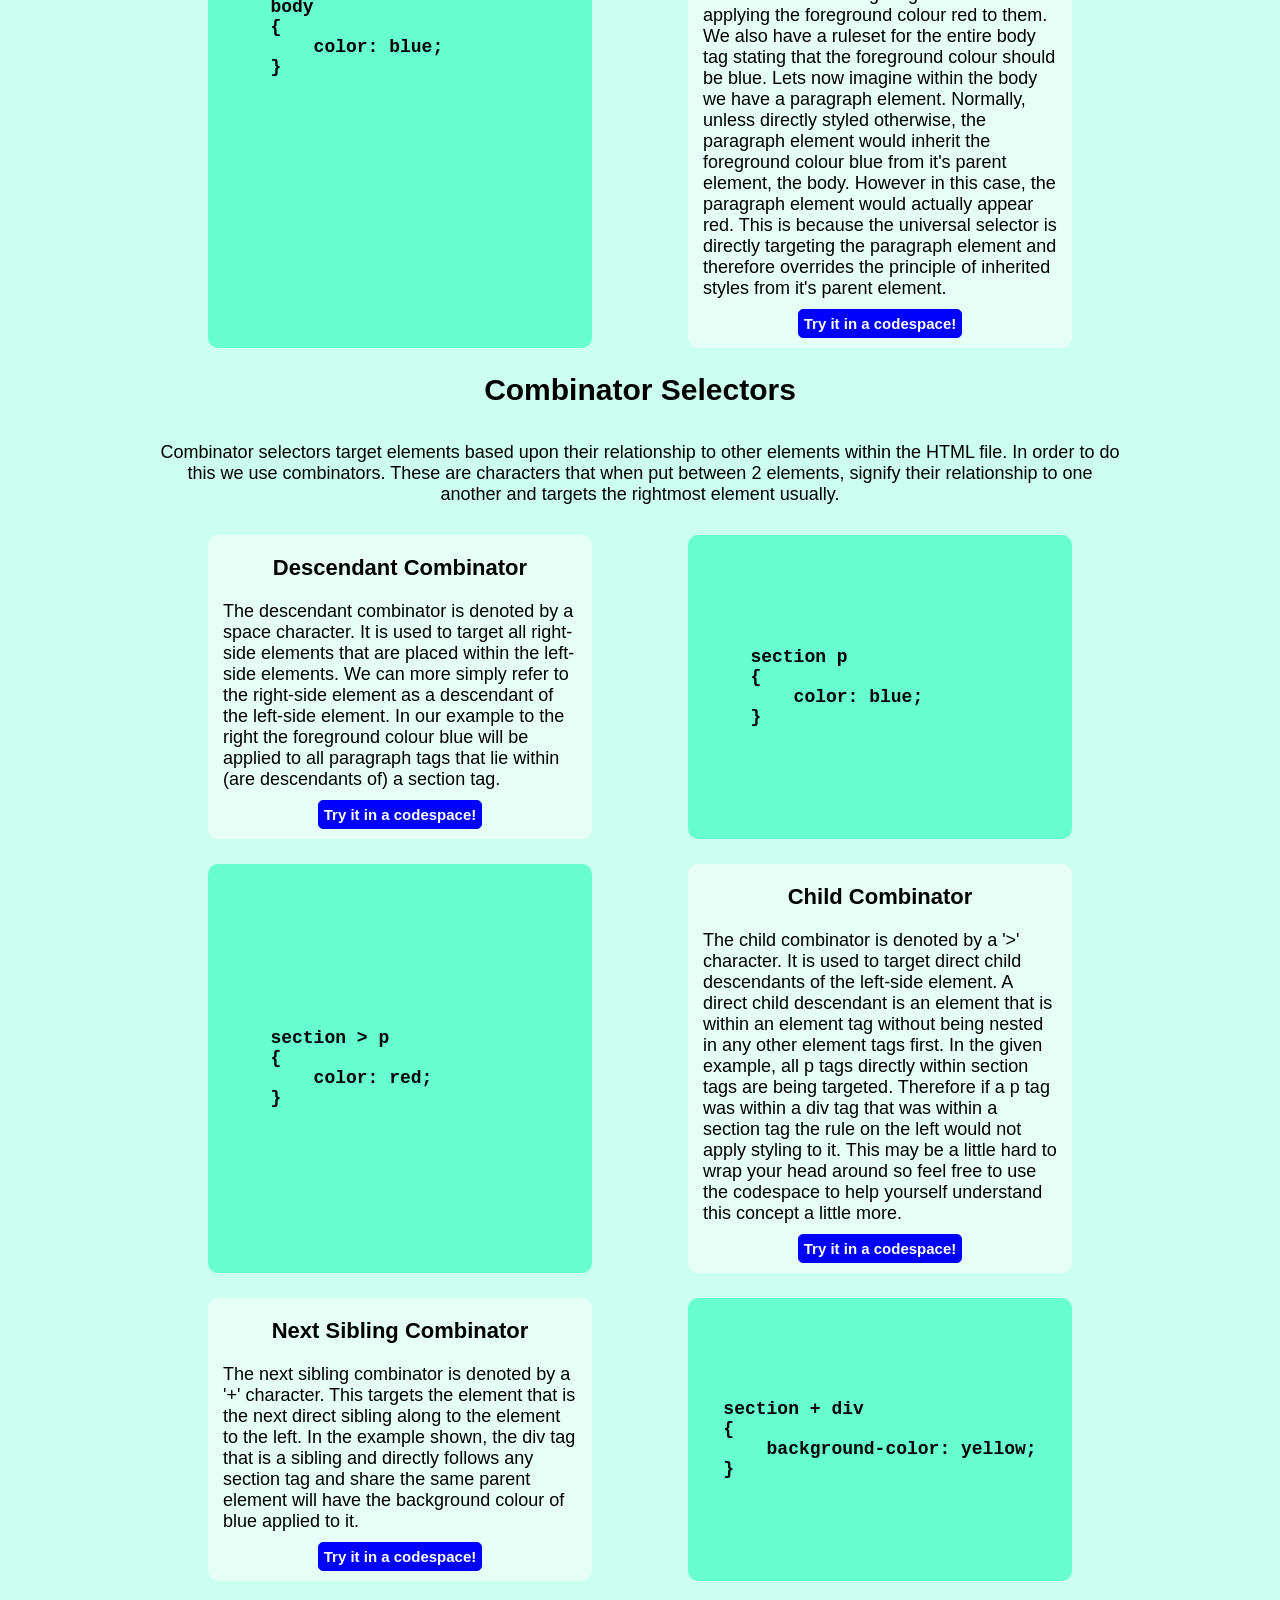
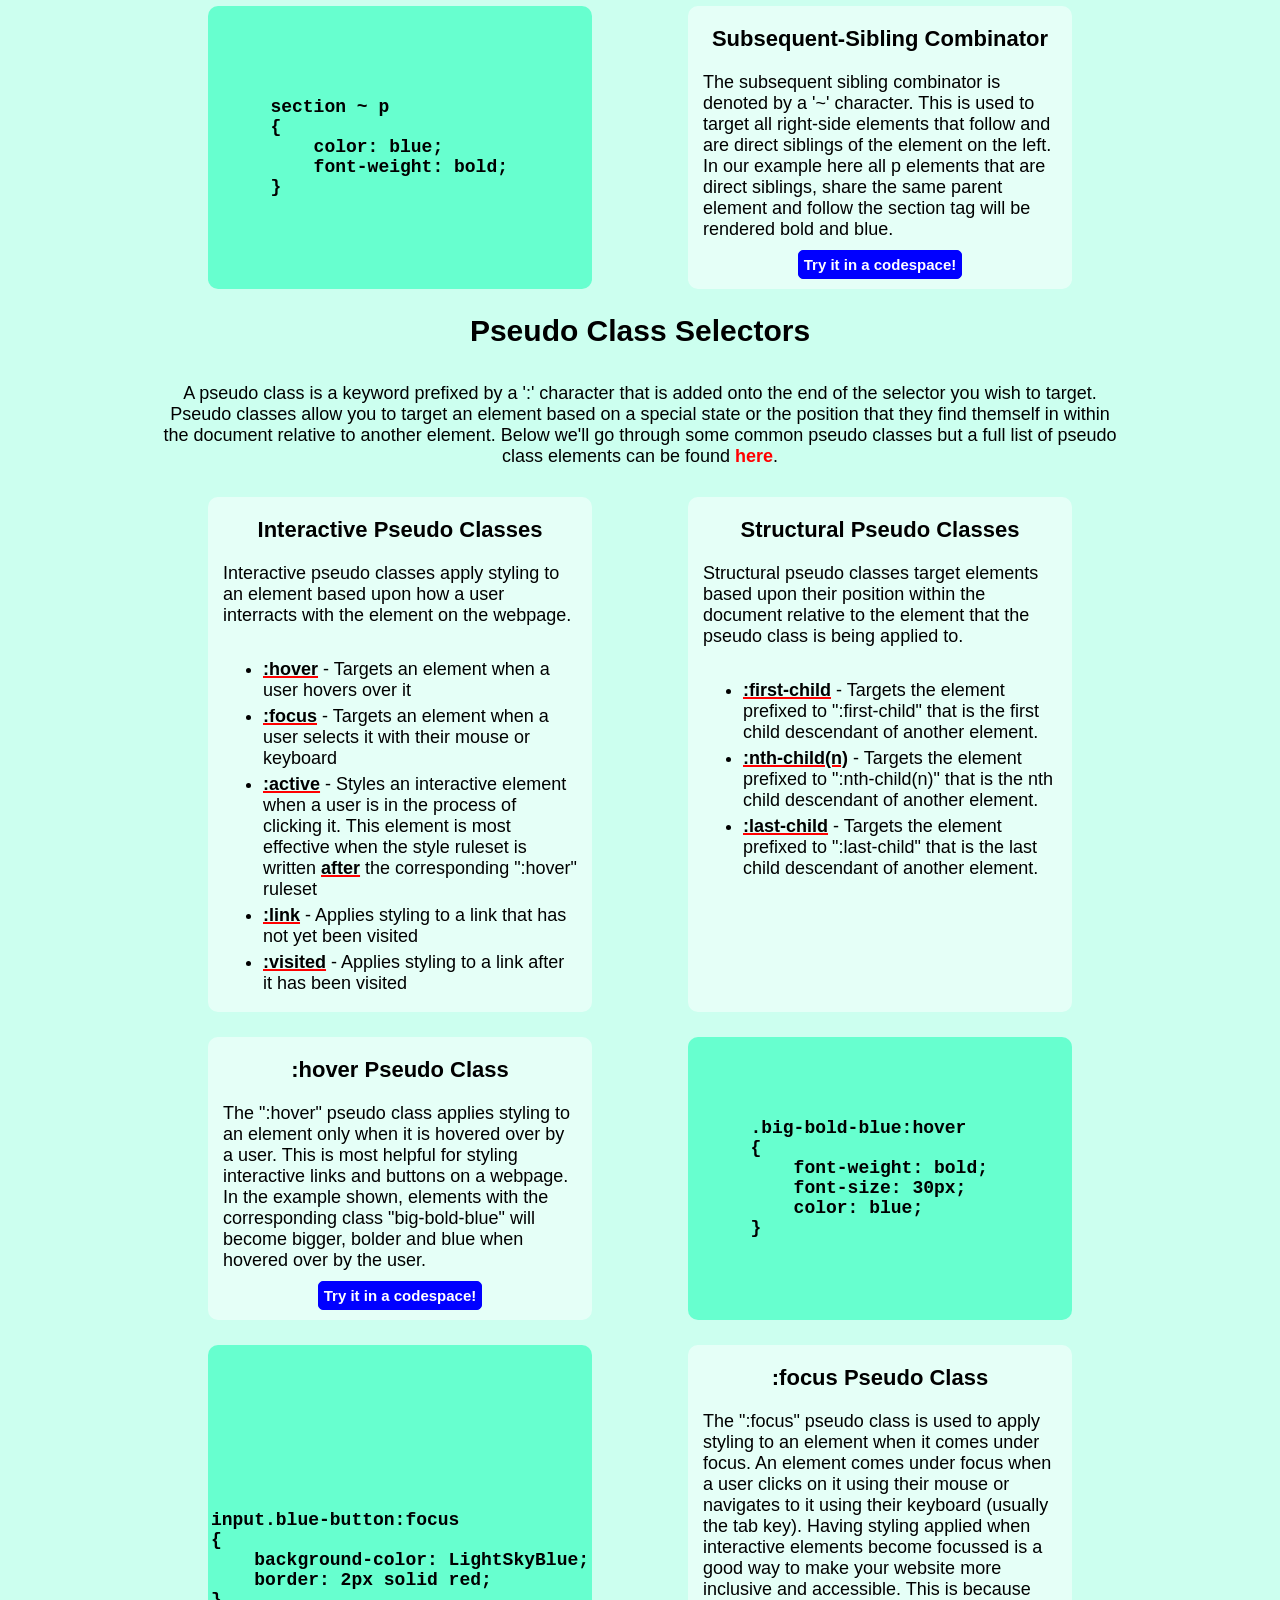
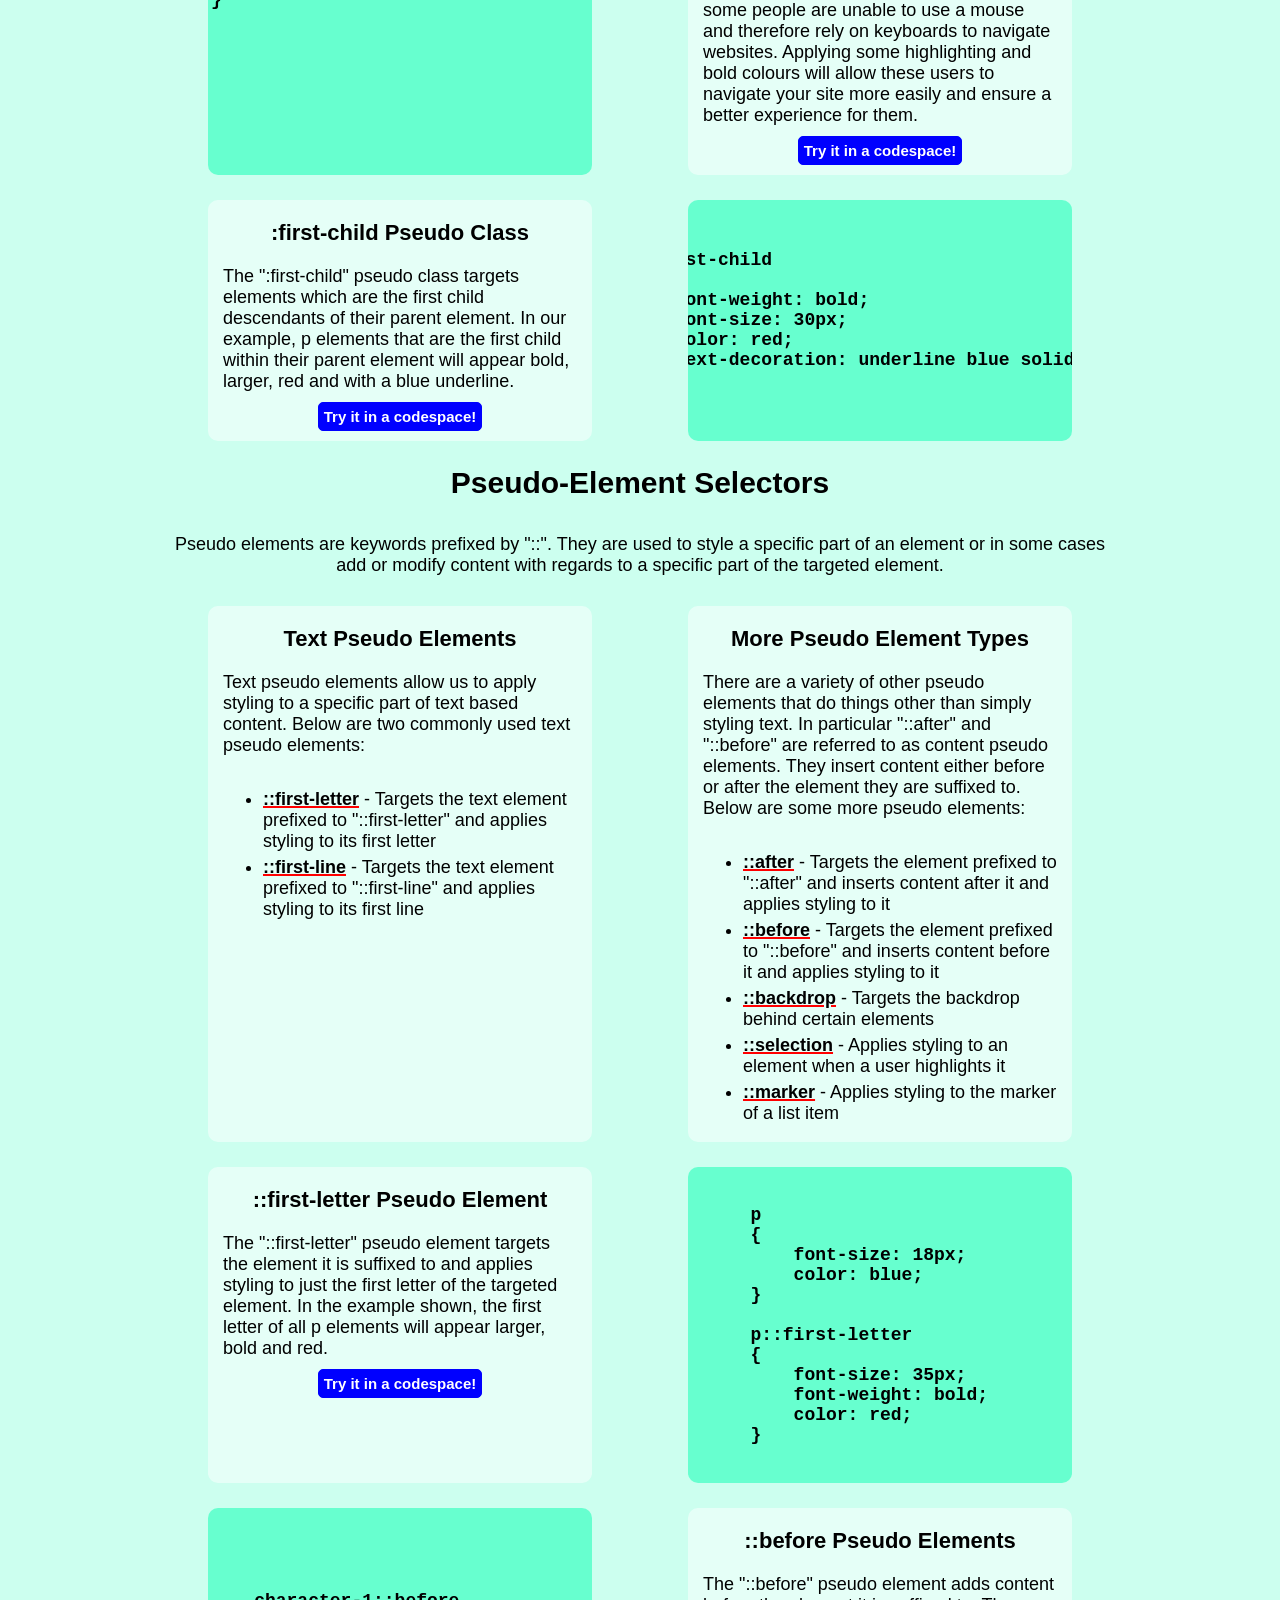
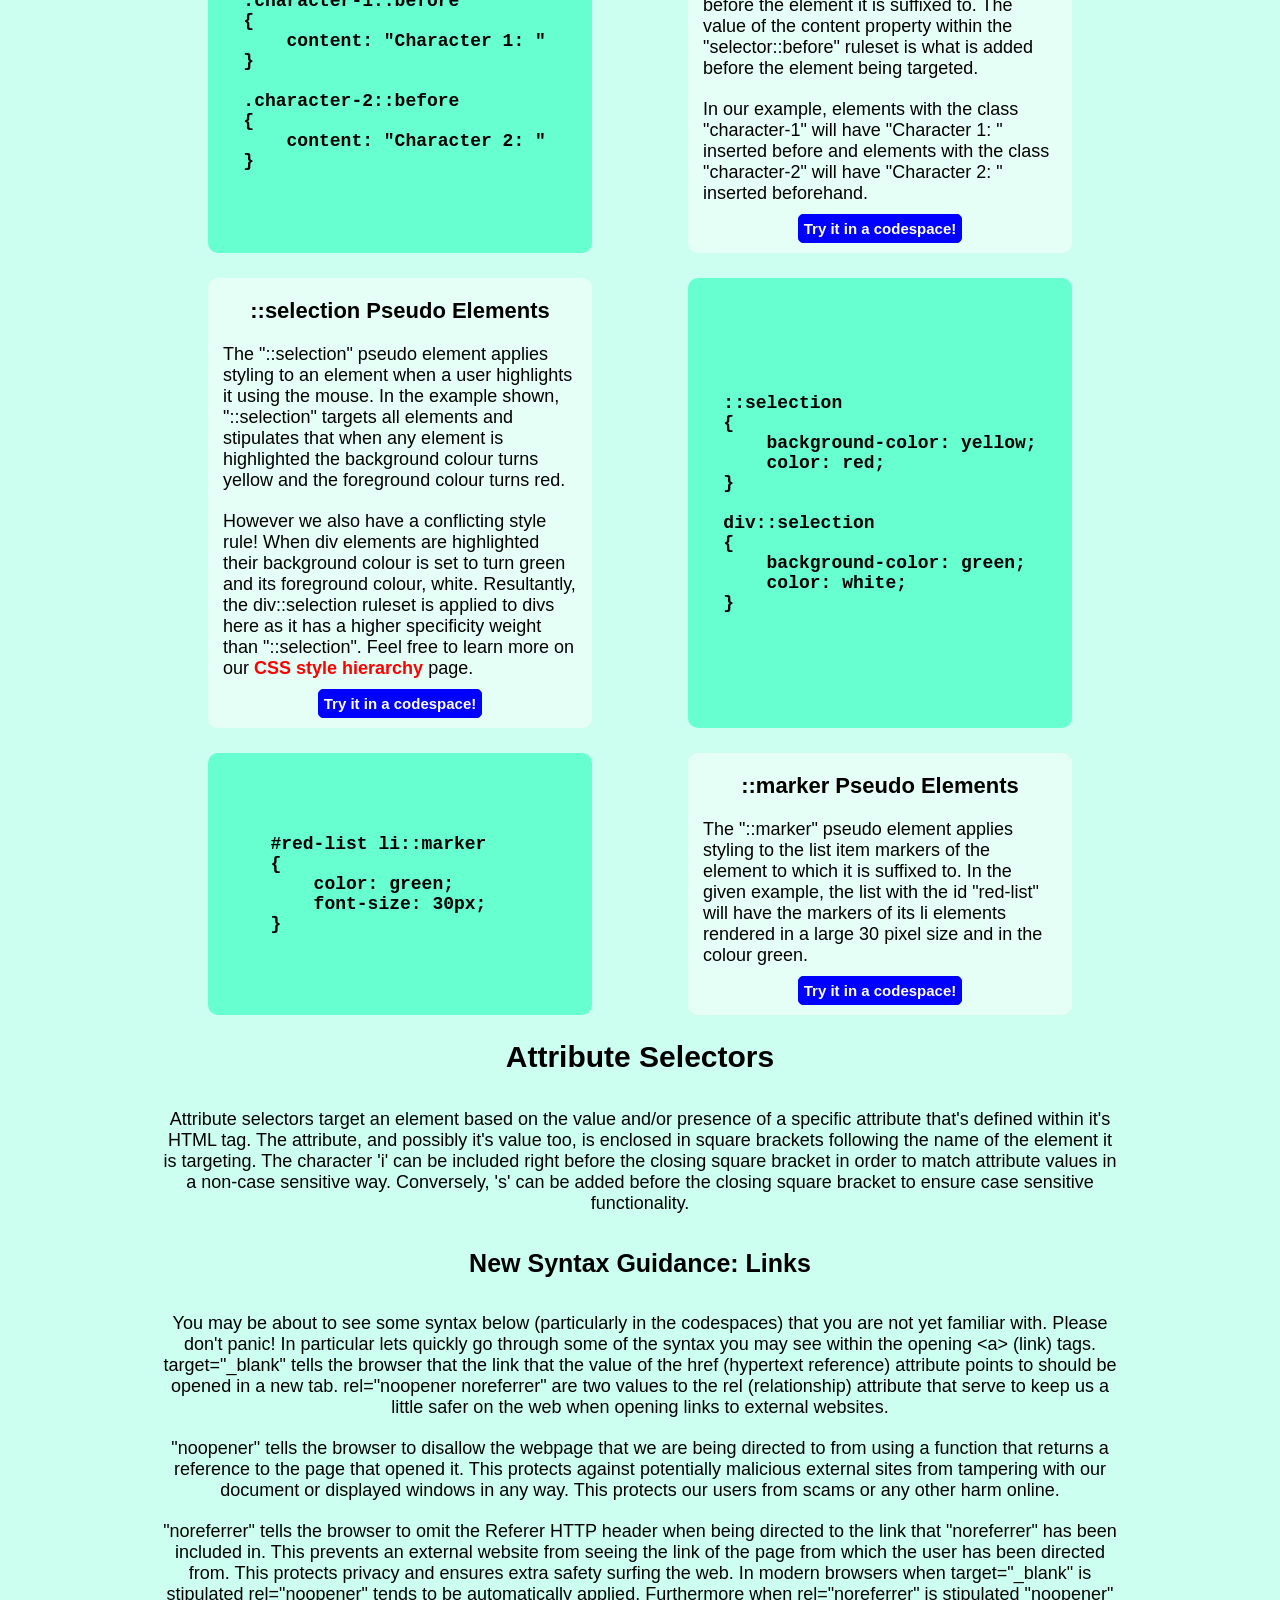
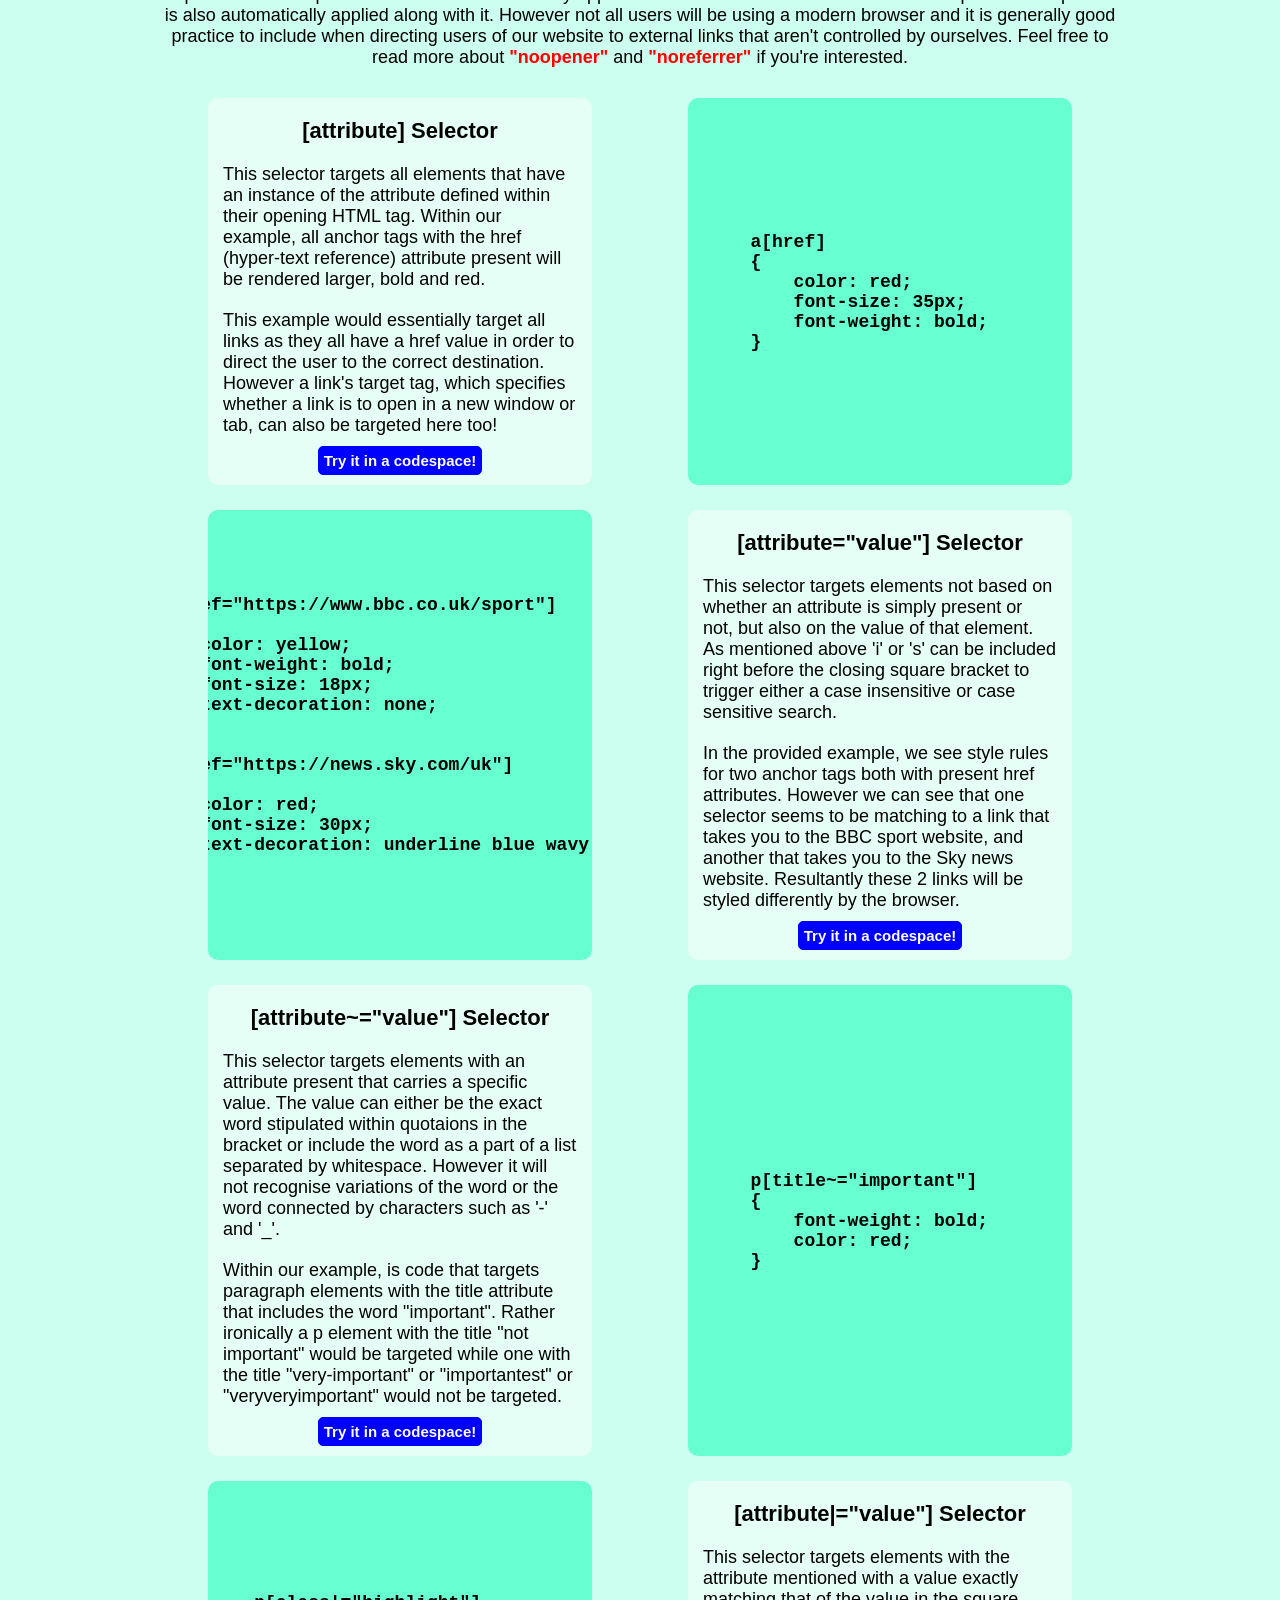
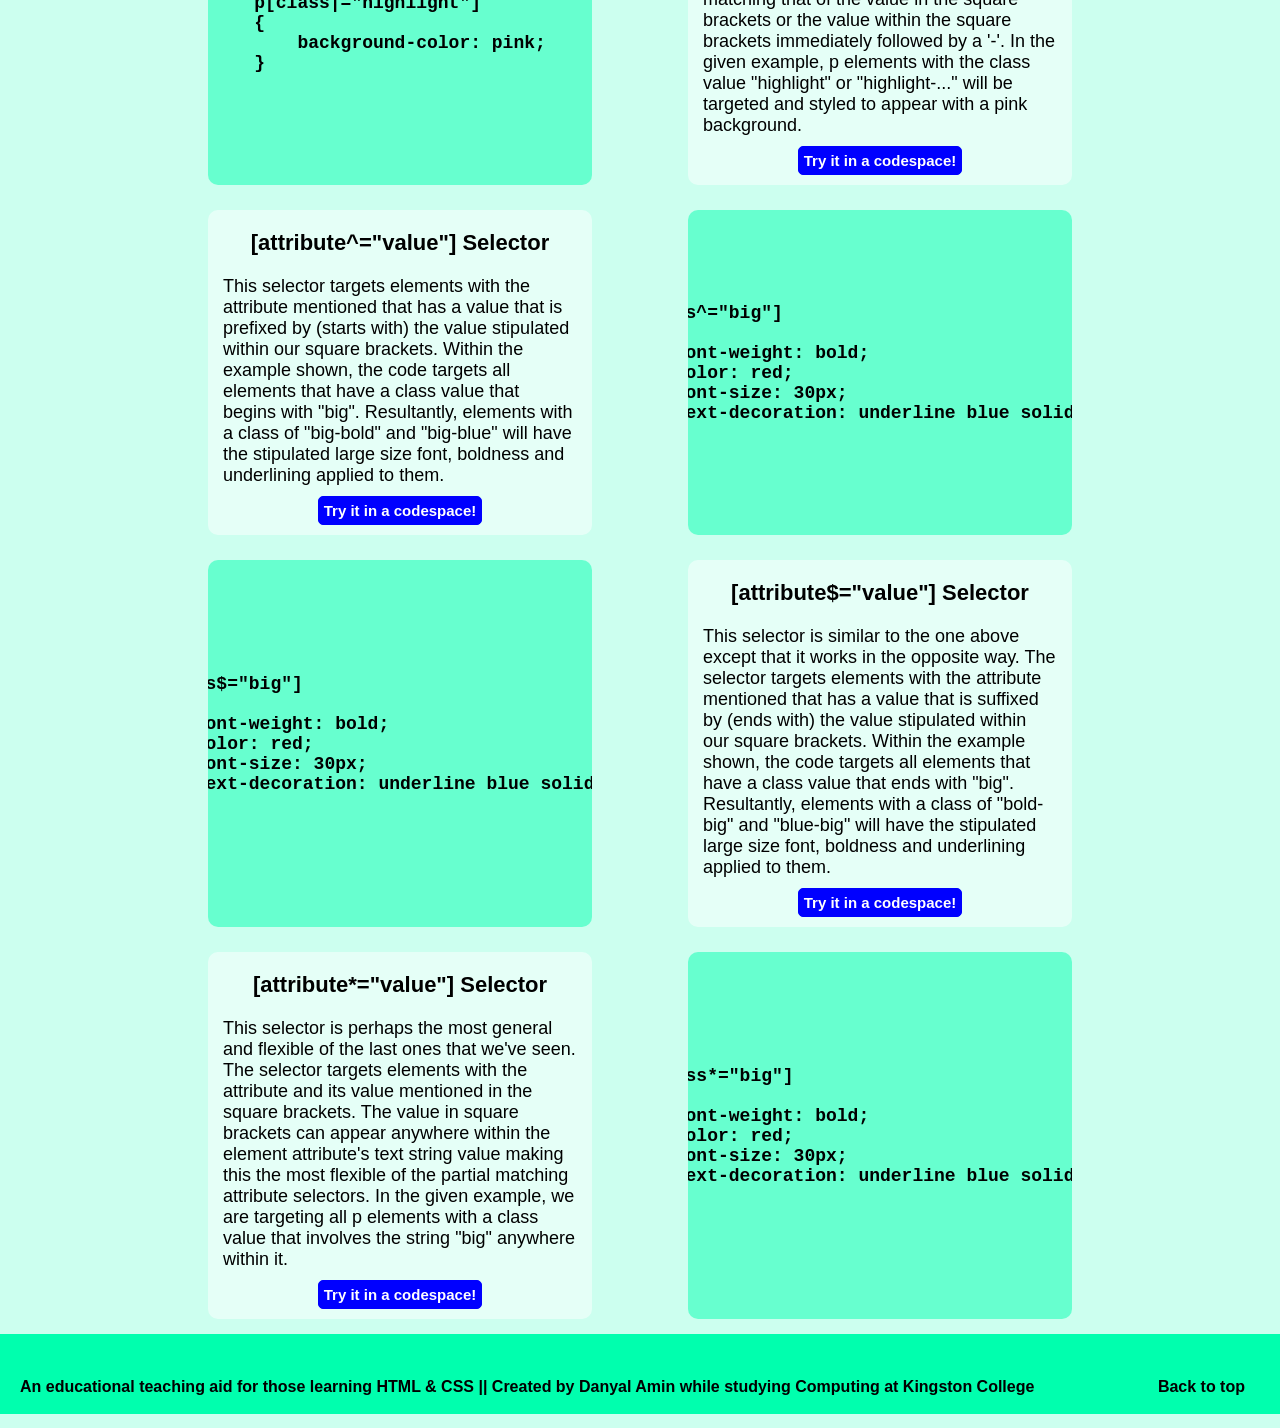
==== commit 26a1b2b1: "Add files via upload" ====
--- a/css_selectors.html
+++ b/css_selectors.html
@@ -28,6 +28,7 @@
 
         <!-- main body code -->
         <main id="page-top">
+            <h1 class="backup-site-title"><span>W</span>eb<span>4A</span>ll</h1>
             <section class="selector-page-main-wrapper">
                 <h2 class="section-heading">
                     CSS Selectors 
@@ -65,7 +66,7 @@
                         </h3>
                         <p>
                             The element selector targets the exact HTML tag we want our style declarations to apply too. 
-                            In our example to the right here we are targeting all p (paragraph) 
+                            In the example shown here we are targeting all p (paragraph) 
                             tags and telling the browser to center them and render the foreground (text) colour blue.
                         </p>
                         <a class="codespace-button" href="https://onecompiler.com/html/458bcynvq" target="_blank" rel="noopener noreferrer">Try it in a codespace!</a>
@@ -218,7 +219,7 @@
                             The universal selector should be employed very carefully as, if used carelessly it can result in unexpected behaviours with regard to styling.
                         </p>
                         <p>
-                            In our example to the left we have the universal selector targeting all elements and applying the foreground colour red to them. 
+                            In the example shown we have the universal selector targeting all elements and applying the foreground colour red to them. 
                             We also have a ruleset for the entire body tag stating that the foreground colour should be blue. Lets now imagine within the body we have a paragraph element. 
                             Normally, unless directly styled otherwise, the paragraph element would inherit the foreground colour blue from it's parent element, the body. 
                             However in this case, the paragraph element would actually appear red. 
@@ -270,7 +271,7 @@
                         <p>
                             The child combinator is denoted by a '>' character. It is used to target direct child descendants of the left-side element. 
                             A direct child descendant is an element that is within an element tag without being nested in any other element tags first. 
-                            In our example on the left, all p tags directly within section tags are being targeted. 
+                            In the given example, all p tags directly within section tags are being targeted. 
                             Therefore if a p tag was within a div tag that was within a section tag the rule on the left would not apply styling to it. 
                             This may be a little hard to wrap your head around so feel free to use the codespace to help yourself understand this concept a little more. 
                         </p>
@@ -283,7 +284,7 @@
                         <p>
                             The next sibling combinator is denoted by a '+' character. This targets the element that is the next direct sibling
                             along to the element to the left.
-                            In our example on the right the div tag that is a sibling and directly follows any section tag and share the same parent
+                            In the example shown, the div tag that is a sibling and directly follows any section tag and share the same parent
                             element will have the background colour of blue applied to it.
                         </p>
                         <a class="codespace-button" href="https://onecompiler.com/html/458d6mgft" target="_blank" rel="noopener noreferrer">Try it in a codespace!</a>
@@ -363,7 +364,7 @@
                         </h3>
                         <p>
                             The ":hover" pseudo class applies styling to an element only when it is hovered over by a user.
-                            This is most helpful for styling interactive links and buttons on a webpage. In our example to the right, elements with the corresponding class "big-bold-blue"
+                            This is most helpful for styling interactive links and buttons on a webpage. In the example shown, elements with the corresponding class "big-bold-blue"
                             will become bigger, bolder and blue when hovered over by the user.
                         </p>
                         <a class="codespace-button" href="https://onecompiler.com/html/458db5t58" target="_blank" rel="noopener noreferrer">Try it in a codespace!</a>
@@ -406,7 +407,7 @@
                         </h3>
                         <p>
                             The ":first-child" pseudo class targets elements which are the first child descendants of their parent element. 
-                            In our example to the right p elements that are the first child within their parent element will appear bold, larger, red and with a blue underline.
+                            In our example, p elements that are the first child within their parent element will appear bold, larger, red and with a blue underline.
                         </p>
                         <a class="codespace-button" href="https://onecompiler.com/html/458dcnu8j" target="_blank" rel="noopener noreferrer">Try it in a codespace!</a>
                     </section>
@@ -464,7 +465,7 @@
                         </h3>
                         <p>
                             The "::first-letter" pseudo element targets the element it is suffixed to and applies styling to just the first letter of the targeted element. 
-                            In the example to the right the first letter of all p elements will appear larger, bold and red.
+                            In the example shown, the first letter of all p elements will appear larger, bold and red.
                         </p>
                         <a class="codespace-button" href="https://onecompiler.com/html/458dcya77" target="_blank" rel="noopener noreferrer">Try it in a codespace!</a>
                     </section>
@@ -506,7 +507,7 @@
                             The value of the content property within the "selector::before" ruleset is what is added before the element being targeted.
                         </p>
                         <p>
-                            In the example to the left, elements with the class "character-1" will have "Character 1: " inserted before and elements with the class "character-2" will have 
+                            In our example, elements with the class "character-1" will have "Character 1: " inserted before and elements with the class "character-2" will have 
                             "Character 2: " inserted beforehand. 
                         </p>
                         <a class="codespace-button" href="https://onecompiler.com/html/458ddbtz3" target="_blank" rel="noopener noreferrer">Try it in a codespace!</a>
@@ -517,7 +518,7 @@
                         </h3>
                         <p>
                             The "::selection" pseudo element applies styling to an element when a user highlights it using the mouse.
-                            In the example to the right, "::selection" targets all elements and stipulates that when any element is highlighted the
+                            In the example shown, "::selection" targets all elements and stipulates that when any element is highlighted the
                             background colour turns yellow
                             and the foreground colour turns red.
                         </p>
@@ -561,7 +562,7 @@
                         </h3>
                         <p>
                             The "::marker" pseudo element applies styling to the list item markers of the element to which it is suffixed to.
-                            In our example to the left, the list with the id "red-list" will have the markers of its li elements rendered in a large 30 pixel size and in the colour green.
+                            In the given example, the list with the id "red-list" will have the markers of its li elements rendered in a large 30 pixel size and in the colour green.
                         </p>
                         <a class="codespace-button" href="https://onecompiler.com/html/458dgnpe4" target="_blank" rel="noopener noreferrer">Try it in a codespace!</a>
                     </section>
@@ -607,7 +608,7 @@
                         </h3>
                         <p>
                             This selector targets all elements that have an instance of the attribute defined within their opening HTML tag. 
-                            In our example to the right, all anchor tags with the href (hyper-text reference) attribute present will be rendered larger, bold and red.
+                            Within our example, all anchor tags with the href (hyper-text reference) attribute present will be rendered larger, bold and red.
                         </p>
                         <p>
                             This example would essentially target all links as they all have a href value in order to direct the user to the correct destination. 
@@ -652,7 +653,7 @@
                             As mentioned above 'i' or 's' can be included right before the closing square bracket to trigger either a case insensitive or case sensitive search.
                         </p>
                         <p>
-                            In the example on the left we see style rules for two anchor tags both with present href attributes. 
+                            In the provided example, we see style rules for two anchor tags both with present href attributes. 
                             However we can see that one selector seems to be matching to a link that takes you to the BBC sport website, and another that takes you to the Sky news website. 
                             Resultantly these 2 links will be styled differently by the browser.
                         </p>
@@ -668,7 +669,7 @@
                             However it will not recognise variations of the word or the word connected by characters such as '-' and '_'. 
                         </p>
                         <p>
-                            For example on the right is code that targets paragraph elements with the title attribute that includes the word "important". 
+                            Within our example, is code that targets paragraph elements with the title attribute that includes the word "important". 
                             Rather ironically a p element with the title "not important" would be targeted 
                             while one with the title "very-important" or "importantest" or "veryveryimportant" would not be targeted.
                         </p>
@@ -698,7 +699,7 @@
                         <p>
                             This selector targets elements with the attribute mentioned with a value exactly matching that of the value in the square 
                             brackets or the value within the square brackets immediately followed by a '-'. 
-                            In our example to the left p elements with the class value "highlight" or "highlight-..." will be targeted and styled to appear with a pink background.
+                            In the given example, p elements with the class value "highlight" or "highlight-..." will be targeted and styled to appear with a pink background.
                         </p>
                         <a class="codespace-button" href="https://onecompiler.com/html/458dmv432" target="_blank" rel="noopener noreferrer">Try it in a codespace!</a>
                     </section>
@@ -708,7 +709,7 @@
                         </h3>
                         <p>
                             This selector targets elements with the attribute mentioned that has a value that is prefixed by (starts with) the value stipulated within our square brackets. 
-                            For example on the right the code targets all elements that have a class value that begins with "big". 
+                            Within the example shown, the code targets all elements that have a class value that begins with "big". 
                             Resultantly, elements with a class of "big-bold" and "big-blue" will have the stipulated large size font, boldness and underlining applied to them.
                         </p>
                         <a class="codespace-button" href="https://onecompiler.com/html/458dn9jt4" target="_blank" rel="noopener noreferrer">Try it in a codespace!</a>
@@ -742,7 +743,7 @@
                         <p>
                             This selector is similar to the one above except that it works in the opposite way. 
                             The selector targets elements with the attribute mentioned that has a value that is suffixed by (ends with) the value stipulated within our square brackets. 
-                            For example on the left the code targets all elements that have a class value that ends with "big". 
+                            Within the example shown, the code targets all elements that have a class value that ends with "big". 
                             Resultantly, elements with a class of "bold-big" and "blue-big" will have the stipulated large size font, boldness and underlining applied to them.
                         </p>
                         <a class="codespace-button" href="https://onecompiler.com/html/458dnncw4" target="_blank" rel="noopener noreferrer">Try it in a codespace!</a>
@@ -754,7 +755,7 @@
                         <p>
                             This selector is perhaps the most general and flexible of the last ones that we've seen. The selector targets elements with the attribute and its value mentioned in the square brackets. 
                             The value in square brackets can appear anywhere within the element attribute's text string value making this the most flexible of the partial matching attribute selectors. 
-                            In our example to the right, we are targeting all p elements with a class value that involves the string "big" anywhere within it.
+                            In the given example, we are targeting all p elements with a class value that involves the string "big" anywhere within it.
                         </p>
                         <a class="codespace-button" href="https://onecompiler.com/html/458dnwr7j" target="_blank" rel="noopener noreferrer">Try it in a codespace!</a>
                     </section>
--- a/universal_stylesheet.css
+++ b/universal_stylesheet.css
@@ -11,11 +11,6 @@
     margin: 0px;
     padding: 0px;
     background-color: var(--main-page-background); 
-}
-
-body *
-{
-    /* border: 1px solid red; */
 }
 
 /* global variables */
@@ -129,6 +124,8 @@
     height: 100%;
     margin: 0px;
     padding: 0px 10px;
+    text-align: center;
+    font-weight: bold;
 }
 
 .navbar-menu li a:visited
@@ -147,6 +144,22 @@
 .navbar-menu li:hover a
 {
     color: red;
+}
+
+.backup-site-title
+{
+    font-size: 2.5rem;
+    font-family: "Rockwell", serif;
+    padding-right: 40px;
+    margin: 15px auto;
+    text-align: center;
+    display: none;
+}
+
+.backup-site-title span
+{
+    font-weight: 800;
+    font-size: 1.2em;
 }
 
 /* footer ruleset */
@@ -344,6 +357,7 @@
     flex-direction: row;
     justify-content: space-around; 
     overflow: auto;
+    flex-wrap: wrap;
 }
 
 .language
@@ -614,7 +628,7 @@
     display: flex;
     width: 100%;
     justify-content: space-around;
-    align-items: stretch;
+    flex-wrap: wrap;
 }
 
 .style-page-description-card-white
@@ -718,6 +732,7 @@
     width: 35%;
     height: auto;
     align-self: center;
+    margin-bottom: 15px;
 }
 
 .style-page-wrapper hr
@@ -739,6 +754,18 @@
 .break
 {
     display: block;
+}
+
+.flex-direction-column-override
+{
+    flex-direction: column;
+    align-items: center;
+    row-gap: 20px;
+}
+
+#specificity-order-explanation
+{
+    width: 75%;
 }
 
 /* SEPARATING_HTML_AND_CSS_CONTENT.HTML */
@@ -837,13 +864,133 @@
     list-style-type: none;
 }
 
-/* media queries for index.html */
-
-@media only screen and (max-width: 880px)
-{
+/* MEDIA QUERIES */
+/* NB: some media queries work across pages not just on one. /*
+/* The comments segrating media queries affecting certain pages is indicative not definitive! */
+
+/* Media queries targetting larger (tablet) devices */
+@media only screen and (max-width: 900px)
+{
+
+    main
+    {
+        width: 100%;
+        margin: 0 auto;
+    }
+
+    /* responsive design media queries for nav and footer */
   .navbar-container-right
   {
-    display: flex;
-  }  
-}
-
+    display: none;
+  }
+  
+  :root
+  {
+    --nav-footer-height: 110px;
+  }
+
+  .navbar-container
+  {
+    justify-content: center;
+  }
+
+  .navbar-menu
+  {
+    width: 100%;
+    padding: 0px;
+  }
+
+  .navbar-menu li a
+  {
+    font-size: 2.5vw;
+  }
+
+  .backup-site-title
+  {
+    display: block;
+  }
+
+  /* responsive design for index.html */
+  .language
+  {
+    margin-top: 20px;
+  }
+
+  .three-layer-model-grid-container
+  {
+    grid-template: repeat(4, auto) / 75%;
+    column-gap: 0px;
+    justify-content: center;
+    align-items: stretch;
+  }
+
+  .three-layer-model-grid-container img
+  {
+    height: 200px;
+    margin: 0 auto;
+    width: auto;
+  }
+
+  #three-layer-definition
+  {
+    padding: 0px 15px;
+  }
+
+  /* responsive design media queries for separating_html_and_css_content.html */
+
+    .description-grid
+    {
+        grid-template-columns: 100%;
+    }
+
+    /* responsive design media queries for references.html */
+
+    .reference-page-description-card-green
+    {
+        width: 100%;
+    }
+
+    /* responsive design media queries for hierarchical_styles.html */
+    .style-page-description-card-green
+    {
+        width: 80%;
+    }
+
+    .style-page-description-card-white
+    {
+        width: 80%;
+    }
+
+    /* responsive design queries for css_selectors.html */
+
+    .description-grid
+    {
+        width: 100%;
+    }
+
+    .style-page-wrapper, .selector-page-main-wrapper
+    {
+        width: 100%;
+    } 
+}
+
+/* Media queries targetting smaller (smartphone) devices */
+@media only screen and (max-width: 400px)
+{
+    #language-container
+    {
+        width: 100vw;
+        margin: 0 auto;
+    }
+
+    .description-card
+    {
+        width: 100%;
+    }
+
+    .code-block
+    {
+        width: 100%
+    }
+}
+
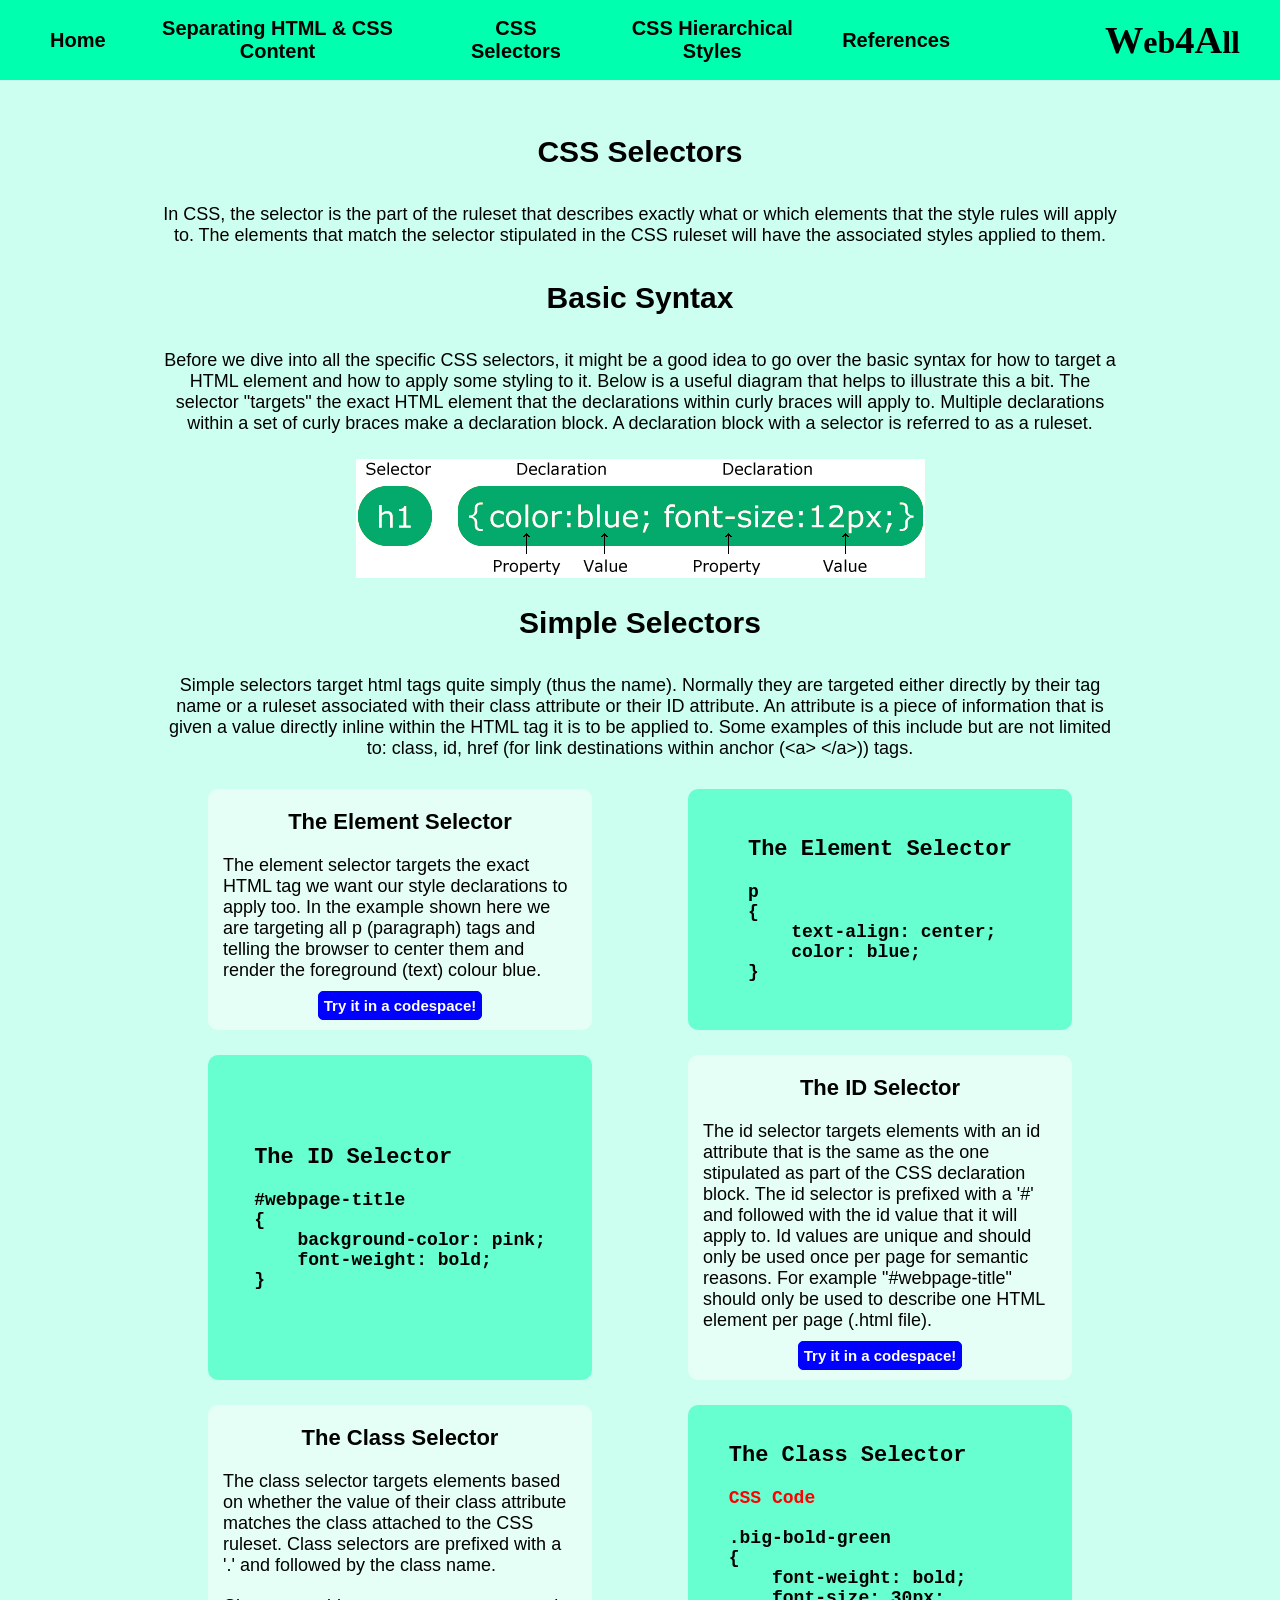
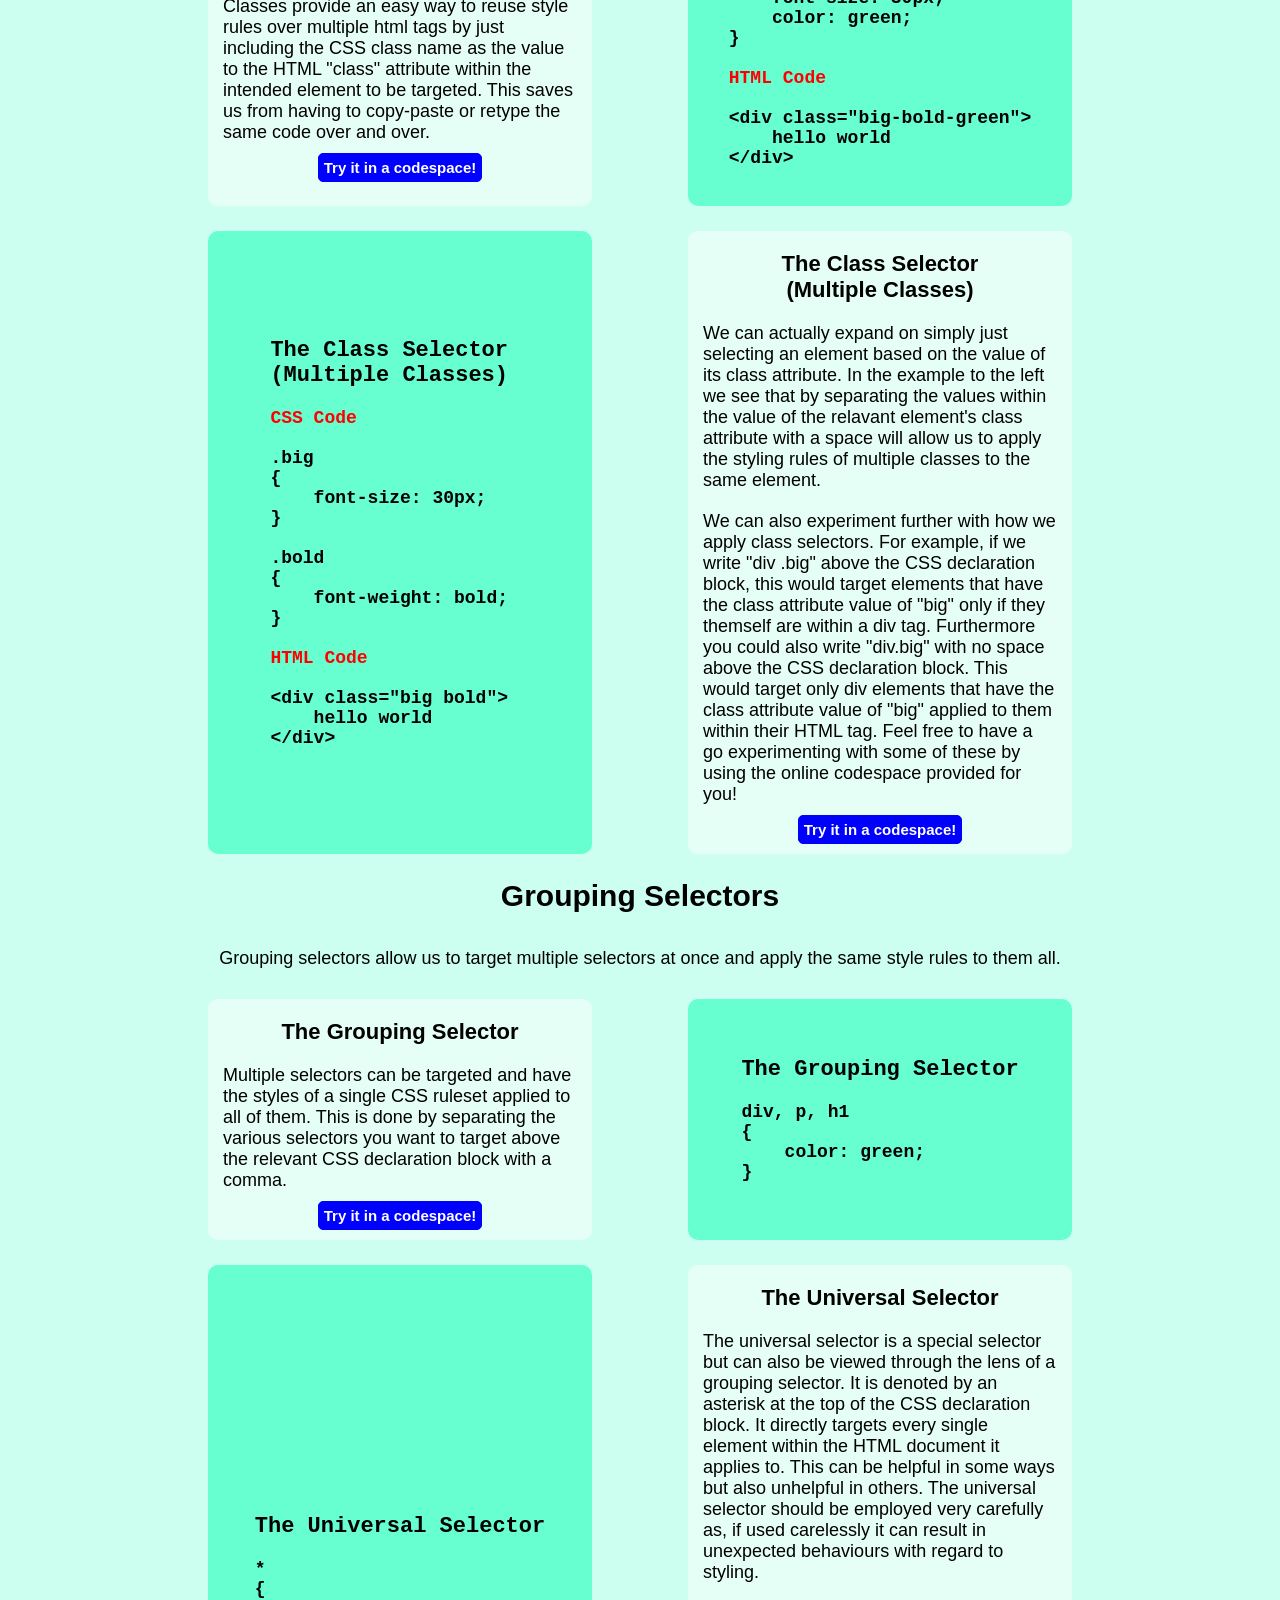
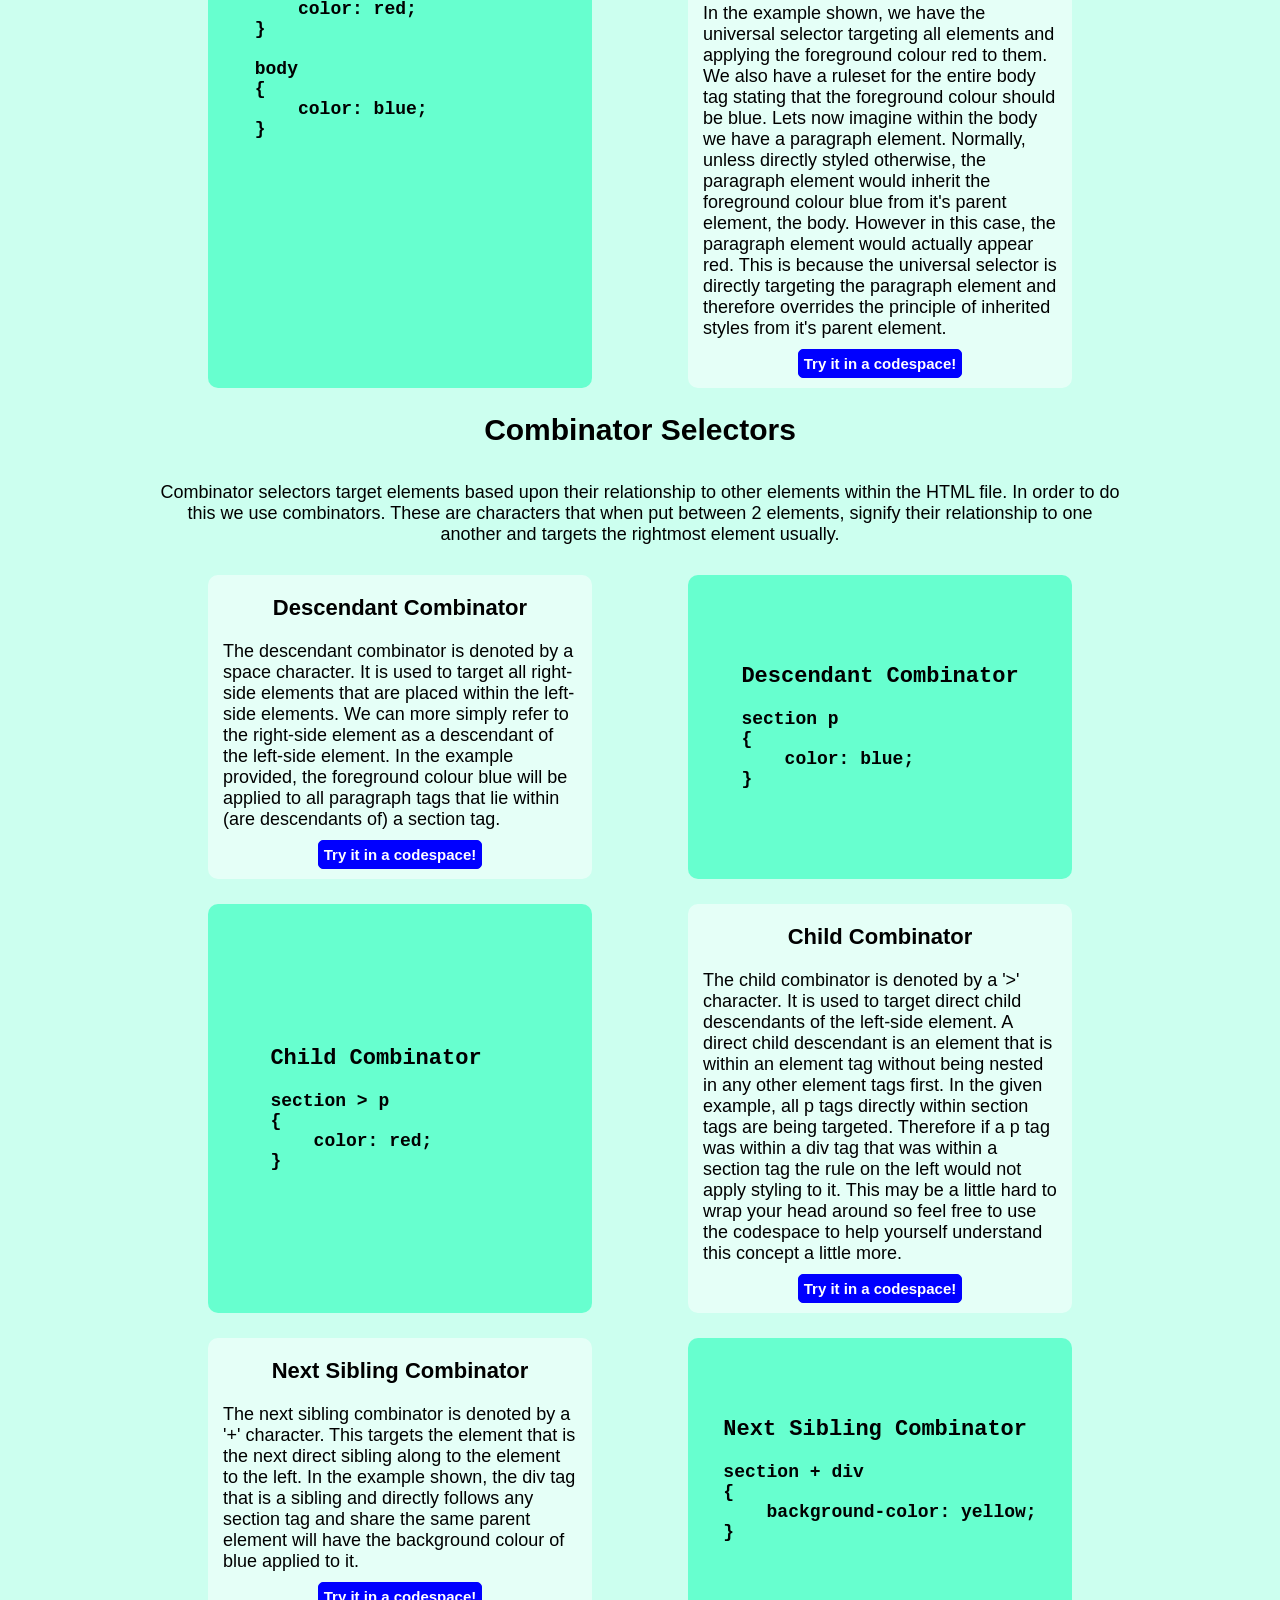
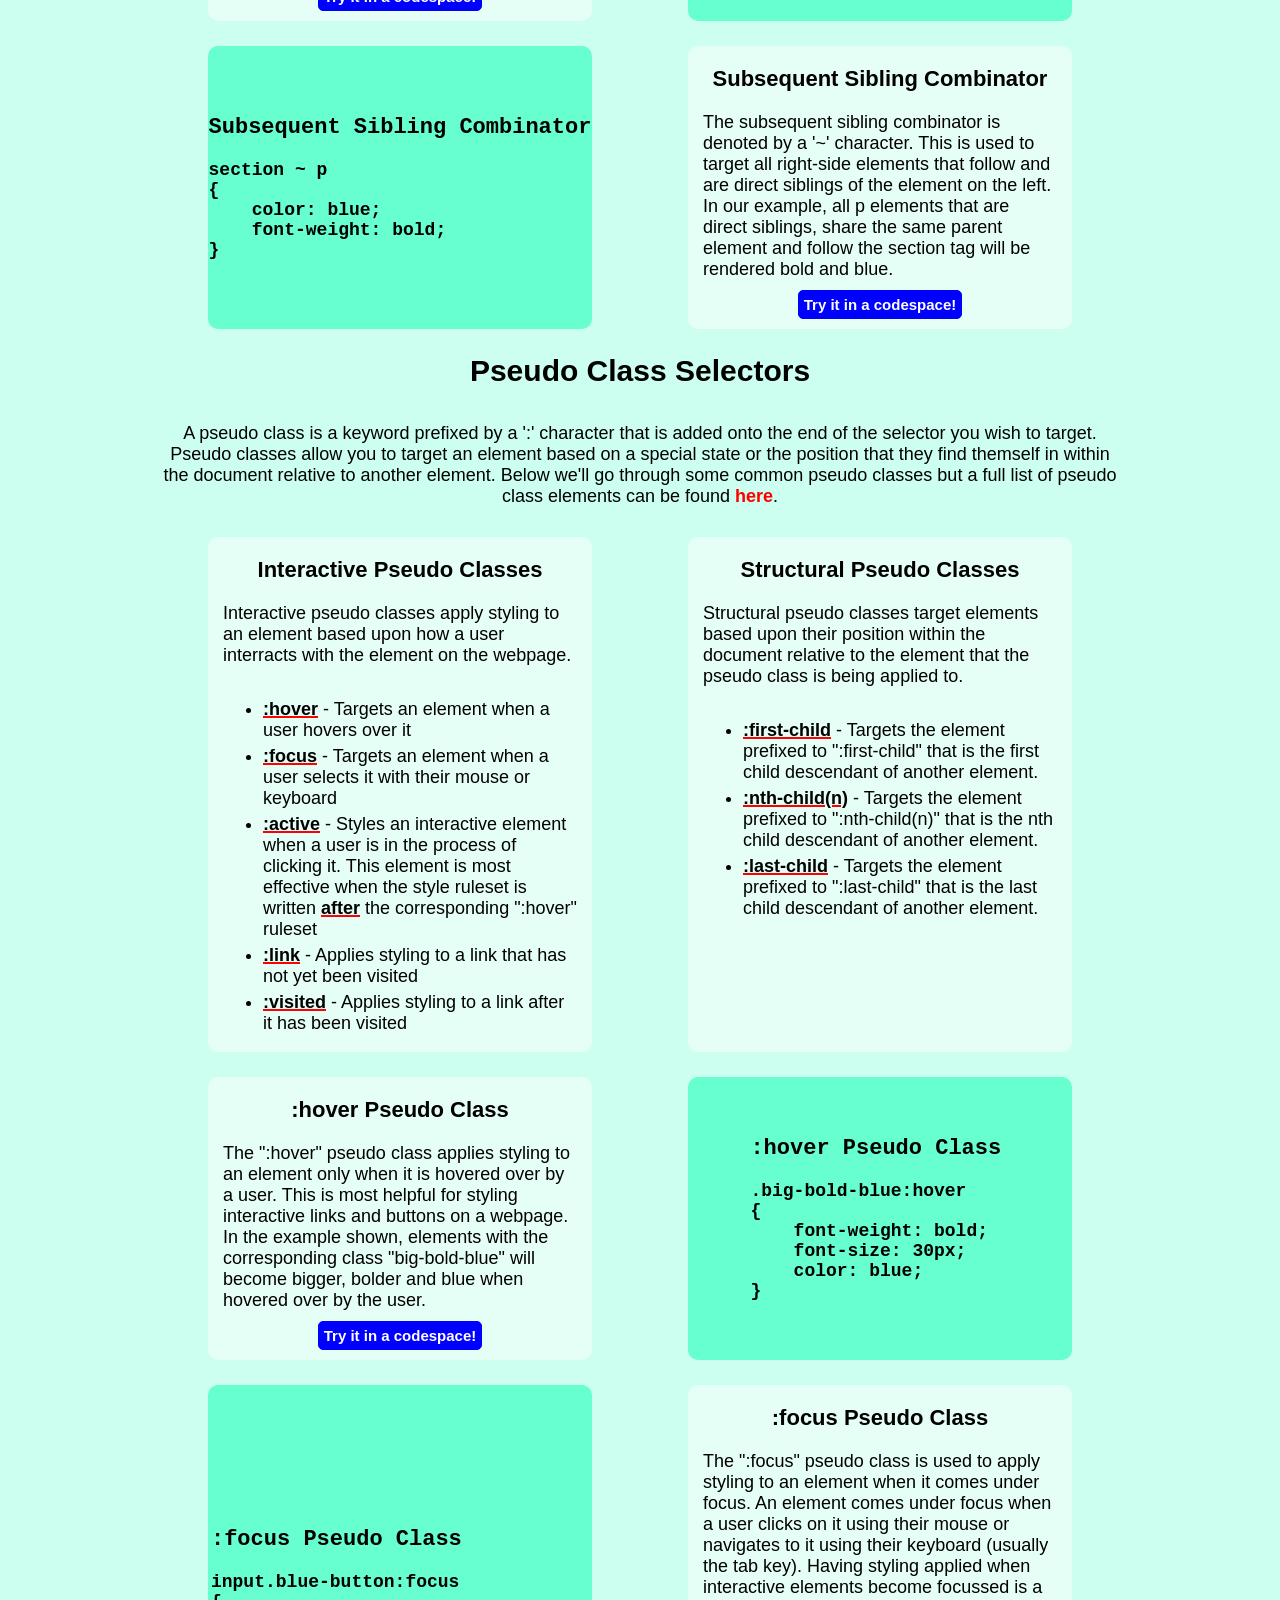
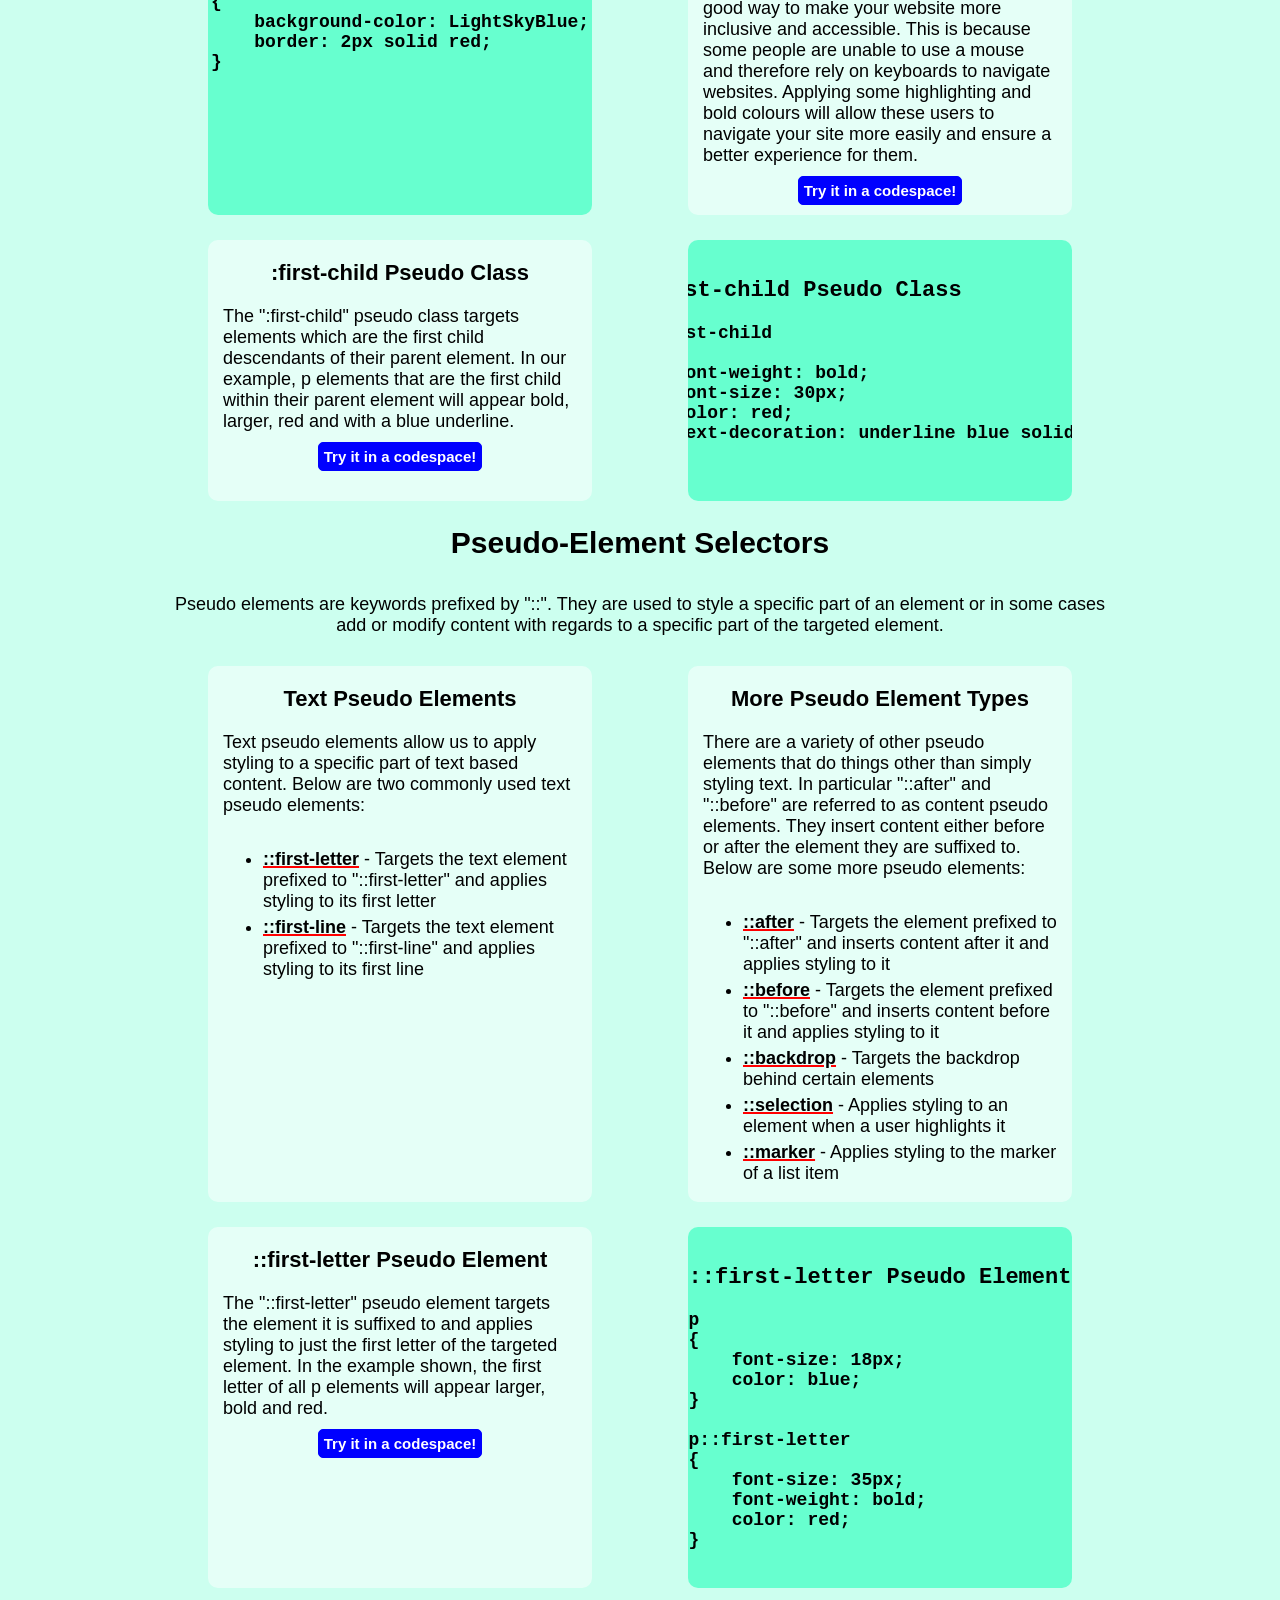
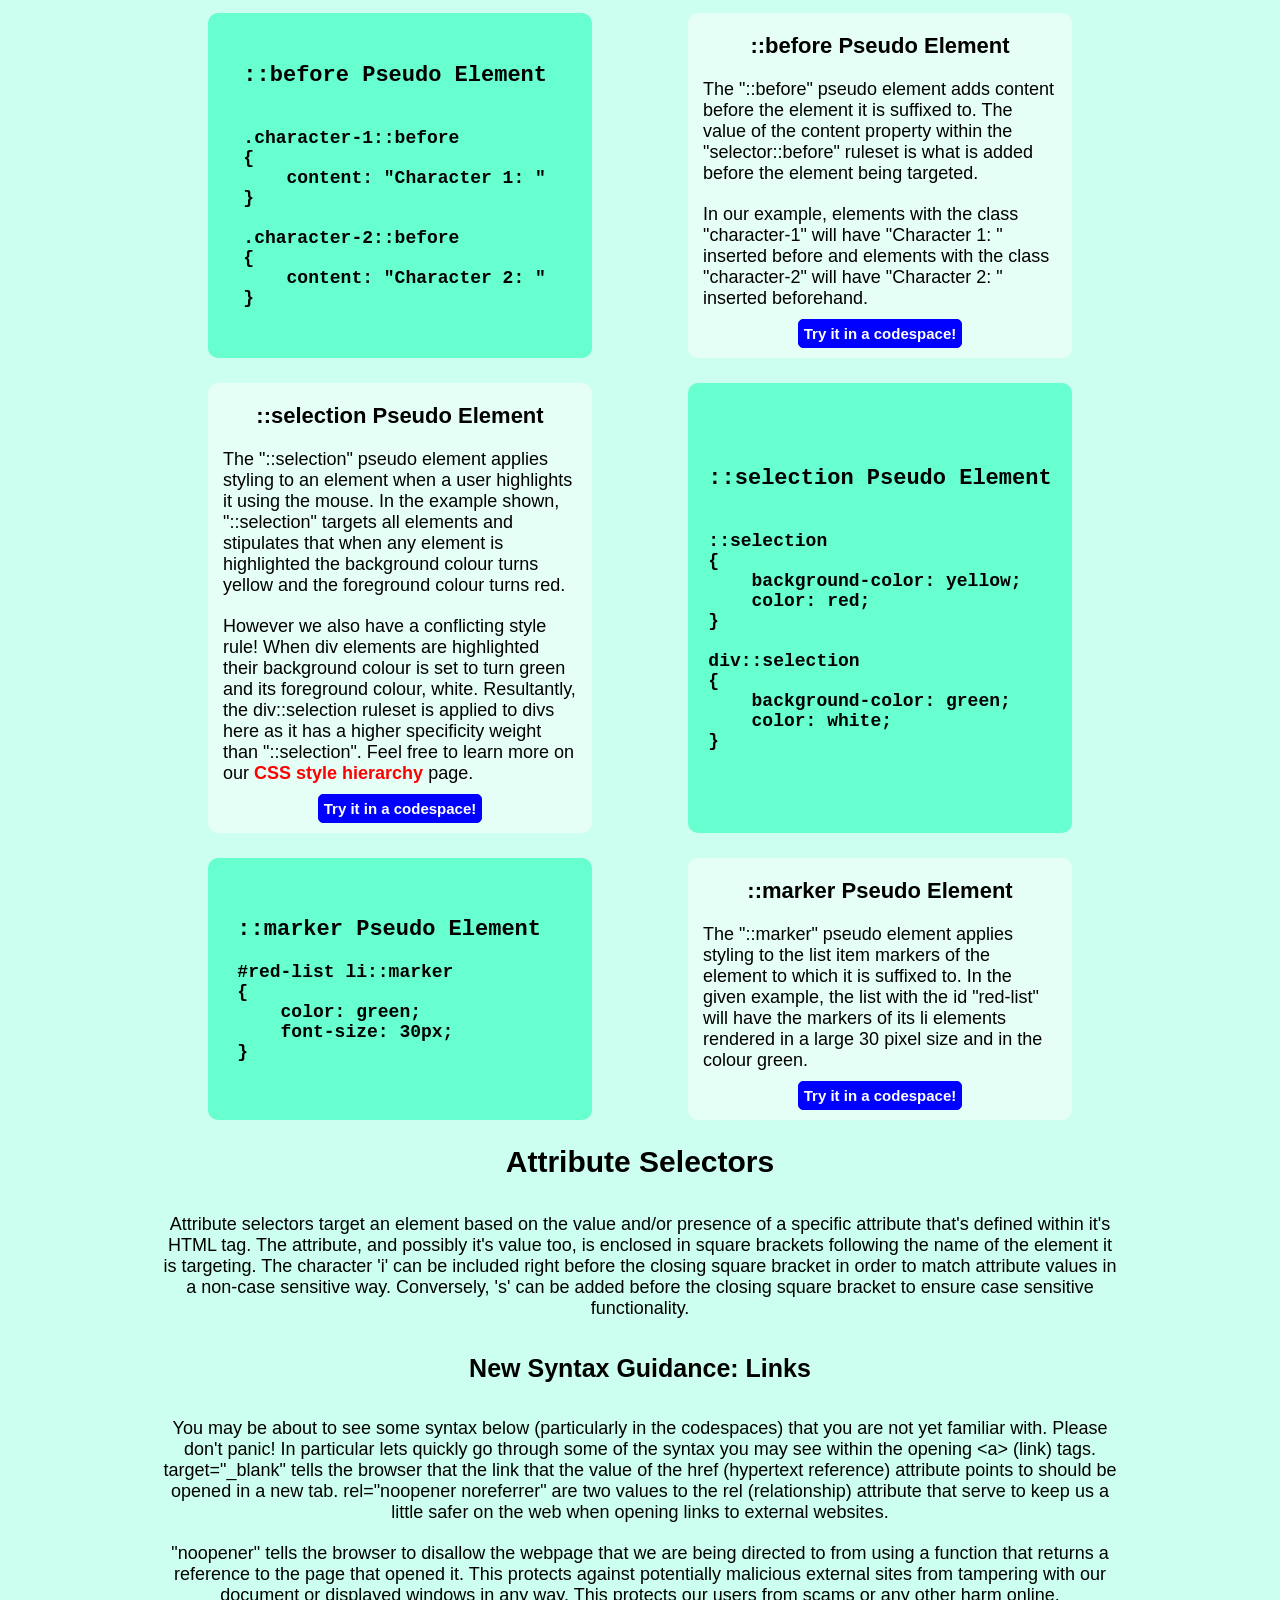
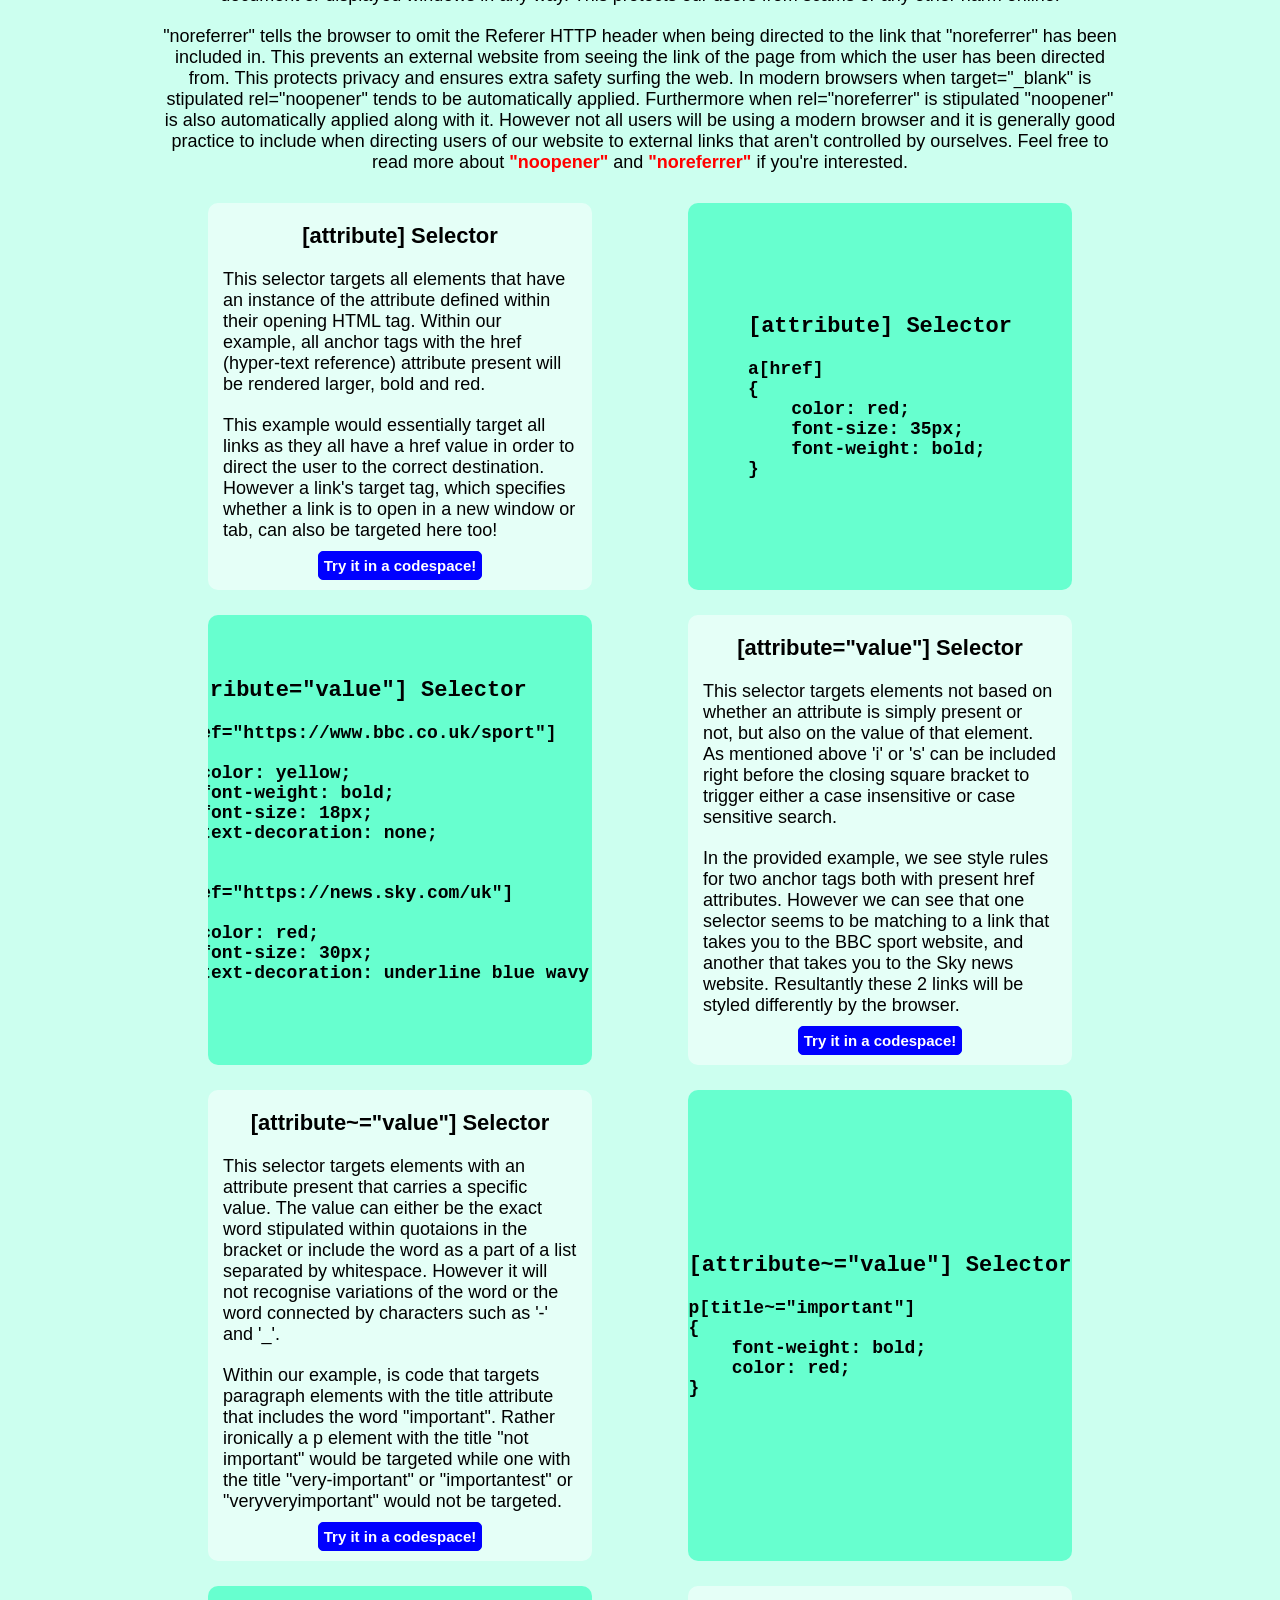
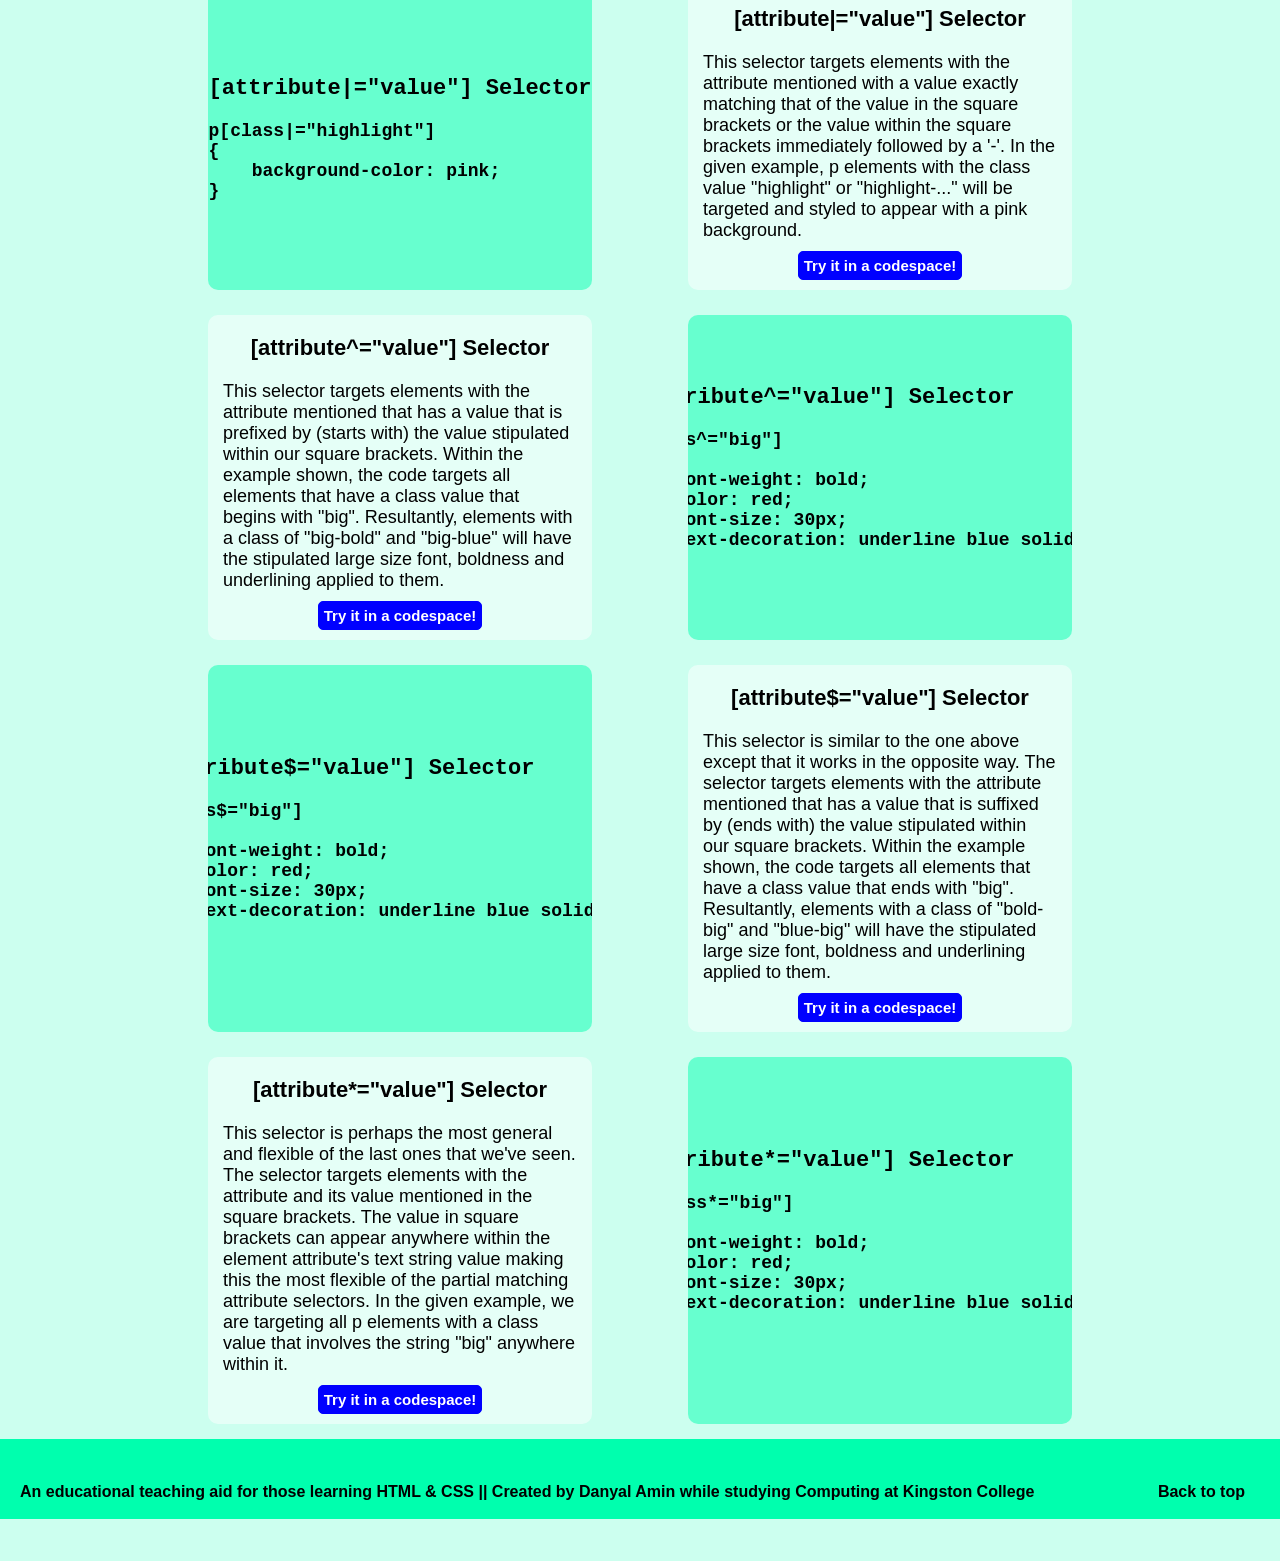
==== commit bd18b21a: "Add files via upload" ====
--- a/css_selectors.html
+++ b/css_selectors.html
@@ -72,6 +72,8 @@
                         <a class="codespace-button" href="https://onecompiler.com/html/458bcynvq" target="_blank" rel="noopener noreferrer">Try it in a codespace!</a>
                     </section>
                     <pre class="code-block"><code>
+<span class="bigger-code-text">The Element Selector</span>
+
 p
 {
     text-align: center;
@@ -79,6 +81,8 @@
 }
                     </code></pre>
                     <pre class="code-block"><code>
+<span class="bigger-code-text">The ID Selector</span>
+                    
 #webpage-title
 {
     background-color: pink;
@@ -113,6 +117,8 @@
                     </section>
                     <pre class="code-block">
                         <code>
+<span class="bigger-code-text">The Class Selector</span>
+
 <span class="red">CSS Code</span>
 
 .big-bold-green
@@ -131,6 +137,9 @@
                     </pre>
                     <pre class="code-block">
                         <code>
+<span class="bigger-code-text">The Class Selector</span>
+<span class="bigger-code-text">(Multiple Classes)</span>
+
 <span class="red">CSS Code</span>
 
 .big
@@ -152,7 +161,7 @@
                     </pre>
                     <section class="description-card">
                         <h3>
-                            The Class Selector (2 Classes)
+                            The Class Selector <span class="break">(Multiple Classes)</span>
                         </h3>
                         <p>
                             We can actually expand on simply just selecting an element based on the value of its class attribute. 
@@ -189,6 +198,8 @@
                     </section>
                     <pre class="code-block">
                         <code>
+<span class="bigger-code-text">The Grouping Selector</span>
+
 div, p, h1
 {
     color: green;
@@ -197,6 +208,8 @@
                     </pre>
                     <pre class="code-block">
                         <code>
+<span class="bigger-code-text">The Universal Selector</span>
+
 *
 {
     color: red;
@@ -219,7 +232,7 @@
                             The universal selector should be employed very carefully as, if used carelessly it can result in unexpected behaviours with regard to styling.
                         </p>
                         <p>
-                            In the example shown we have the universal selector targeting all elements and applying the foreground colour red to them. 
+                            In the example shown, we have the universal selector targeting all elements and applying the foreground colour red to them. 
                             We also have a ruleset for the entire body tag stating that the foreground colour should be blue. Lets now imagine within the body we have a paragraph element. 
                             Normally, unless directly styled otherwise, the paragraph element would inherit the foreground colour blue from it's parent element, the body. 
                             However in this case, the paragraph element would actually appear red. 
@@ -244,12 +257,14 @@
                         <p>
                             The descendant combinator is denoted by a space character. It is used to target all right-side elements that are placed within the left-side elements. 
                             We can more simply refer to the right-side element as a descendant of the left-side element. 
-                            In our example to the right the foreground colour blue will be applied to all paragraph tags that lie within (are descendants of) a section tag. 
+                            In the example provided, the foreground colour blue will be applied to all paragraph tags that lie within (are descendants of) a section tag. 
                         </p>
                         <a class="codespace-button" href="https://onecompiler.com/html/458cznw92" target="_blank" rel="noopener noreferrer">Try it in a codespace!</a>
                     </section>
                     <pre class="code-block">
                         <code>
+<span class="bigger-code-text">Descendant Combinator</span>
+
 section p
 {
     color: blue;
@@ -258,6 +273,8 @@
                     </pre>
                     <pre class="code-block">
                         <code>
+<span class="bigger-code-text">Child Combinator</span>
+
 section > p
 {
     color: red;
@@ -291,6 +308,8 @@
                     </section>
                     <pre class="code-block">
                         <code>
+<span class="bigger-code-text">Next Sibling Combinator</span>
+
 section + div
 {
     background-color: yellow;
@@ -299,6 +318,8 @@
                     </pre>
                     <pre class="code-block">
                         <code>
+<span class="bigger-code-text">Subsequent Sibling Combinator</span>
+
 section ~ p
 {
     color: blue;
@@ -308,12 +329,12 @@
                     </pre>
                     <section class="description-card">
                         <h3>
-                            Subsequent-Sibling Combinator
+                            Subsequent Sibling Combinator
                         </h3>
                         <p>
                             The subsequent sibling combinator is denoted by a '~' character. 
                             This is used to target all right-side elements that follow and are direct siblings of the element on the left. 
-                            In our example here all p elements that are direct siblings, share the same parent element and follow the section tag will be rendered bold and blue.
+                            In our example, all p elements that are direct siblings, share the same parent element and follow the section tag will be rendered bold and blue.
                         </p>
                         <a class="codespace-button" href="https://onecompiler.com/html/458d79cjq" target="_blank" rel="noopener noreferrer">Try it in a codespace!</a>
                     </section>
@@ -371,6 +392,8 @@
                     </section>
                     <pre class="code-block">
                         <code>
+<span class="bigger-code-text">:hover Pseudo Class</span>
+
 .big-bold-blue:hover
 {
     font-weight: bold;
@@ -381,6 +404,8 @@
                     </pre>
                     <pre class="code-block">
                         <code>
+<span class="bigger-code-text">:focus Pseudo Class</span>
+
 input.blue-button:focus
 {
     background-color: LightSkyBlue;
@@ -413,6 +438,8 @@
                     </section>
                     <pre class="code-block">
                         <code>
+<span class="bigger-code-text">:first-child Pseudo Class</span>
+
 p:first-child
 {
     font-weight: bold;
@@ -471,6 +498,8 @@
                     </section>
                     <pre class="code-block">
                     <code>
+<span class="bigger-code-text">::first-letter Pseudo Element</span>
+
 p
 {
     font-size: 18px;
@@ -487,6 +516,9 @@
                     </pre>
                     <pre class="code-block">
                         <code>
+<span class="bigger-code-text">::before Pseudo Element</span>
+
+
 .character-1::before
 {
     content: "Character 1: " 
@@ -500,7 +532,7 @@
                     </pre>
                     <section class="description-card">
                         <h3>
-                            ::before Pseudo Elements 
+                            ::before Pseudo Element
                         </h3>
                         <p>
                             The "::before" pseudo element adds content before the element it is suffixed to. 
@@ -514,7 +546,7 @@
                     </section>
                     <section class="description-card">
                         <h3>
-                            ::selection Pseudo Elements
+                            ::selection Pseudo Element
                         </h3>
                         <p>
                             The "::selection" pseudo element applies styling to an element when a user highlights it using the mouse.
@@ -534,6 +566,9 @@
                     </section>
                     <pre class="code-block">
                         <code>
+<span class="bigger-code-text">::selection Pseudo Element</span>
+
+
 ::selection
 {
     background-color: yellow;
@@ -549,6 +584,8 @@
                     </pre>
                     <pre class="code-block">
                         <code>
+<span class="bigger-code-text">::marker Pseudo Element</span>  
+
 #red-list li::marker
 {
     color: green;
@@ -558,7 +595,7 @@
                     </pre>
                     <section class="description-card">
                         <h3>
-                            ::marker Pseudo Elements
+                            ::marker Pseudo Element
                         </h3>
                         <p>
                             The "::marker" pseudo element applies styling to the list item markers of the element to which it is suffixed to.
@@ -618,6 +655,8 @@
                     </section>
                     <pre class="code-block">
                         <code>
+<span class="bigger-code-text">[attribute] Selector</span>
+
 a[href]
 {
     color: red;
@@ -628,6 +667,8 @@
                     </pre>
                     <pre class="code-block">
                         <code>
+<span class="bigger-code-text">[attribute="value"] Selector</span>
+
 a[href="https://www.bbc.co.uk/sport"]
 {
     color: yellow;
@@ -677,6 +718,8 @@
                     </section>
                     <pre class="code-block">
                         <code>
+<span class="bigger-code-text">[attribute~="value"] Selector</span>
+
 p[title~="important"]
 {
     font-weight: bold;
@@ -686,6 +729,8 @@
                     </pre>
                     <pre class="code-block">
                         <code>
+<span class="bigger-code-text">[attribute|="value"] Selector</span>
+
 p[class|="highlight"]
 {
     background-color: pink;
@@ -716,6 +761,8 @@
                     </section>
                     <pre class="code-block">
                         <code>
+<span class="bigger-code-text">[attribute^="value"] Selector</span>
+
 [class^="big"]
 {
     font-weight: bold;
@@ -727,6 +774,8 @@
                     </pre>
                     <pre class="code-block">
                         <code>
+<span class="bigger-code-text">[attribute$="value"] Selector</span>
+
 [class$="big"]
 {
     font-weight: bold;
@@ -761,6 +810,8 @@
                     </section>
                     <pre class="code-block">
                         <code>
+<span class="bigger-code-text">[attribute*="value"] Selector</span>
+
 p[class*="big"]
 {
     font-weight: bold;
--- a/universal_stylesheet.css
+++ b/universal_stylesheet.css
@@ -609,6 +609,11 @@
     color: red;
 }
 
+.bigger-code-text
+{
+    font-size: 22px;
+}
+
 /* HIERARCHICAL_STYLES.HTML */
 
 /* Main body content rulesets for hierarchical_styles.html */
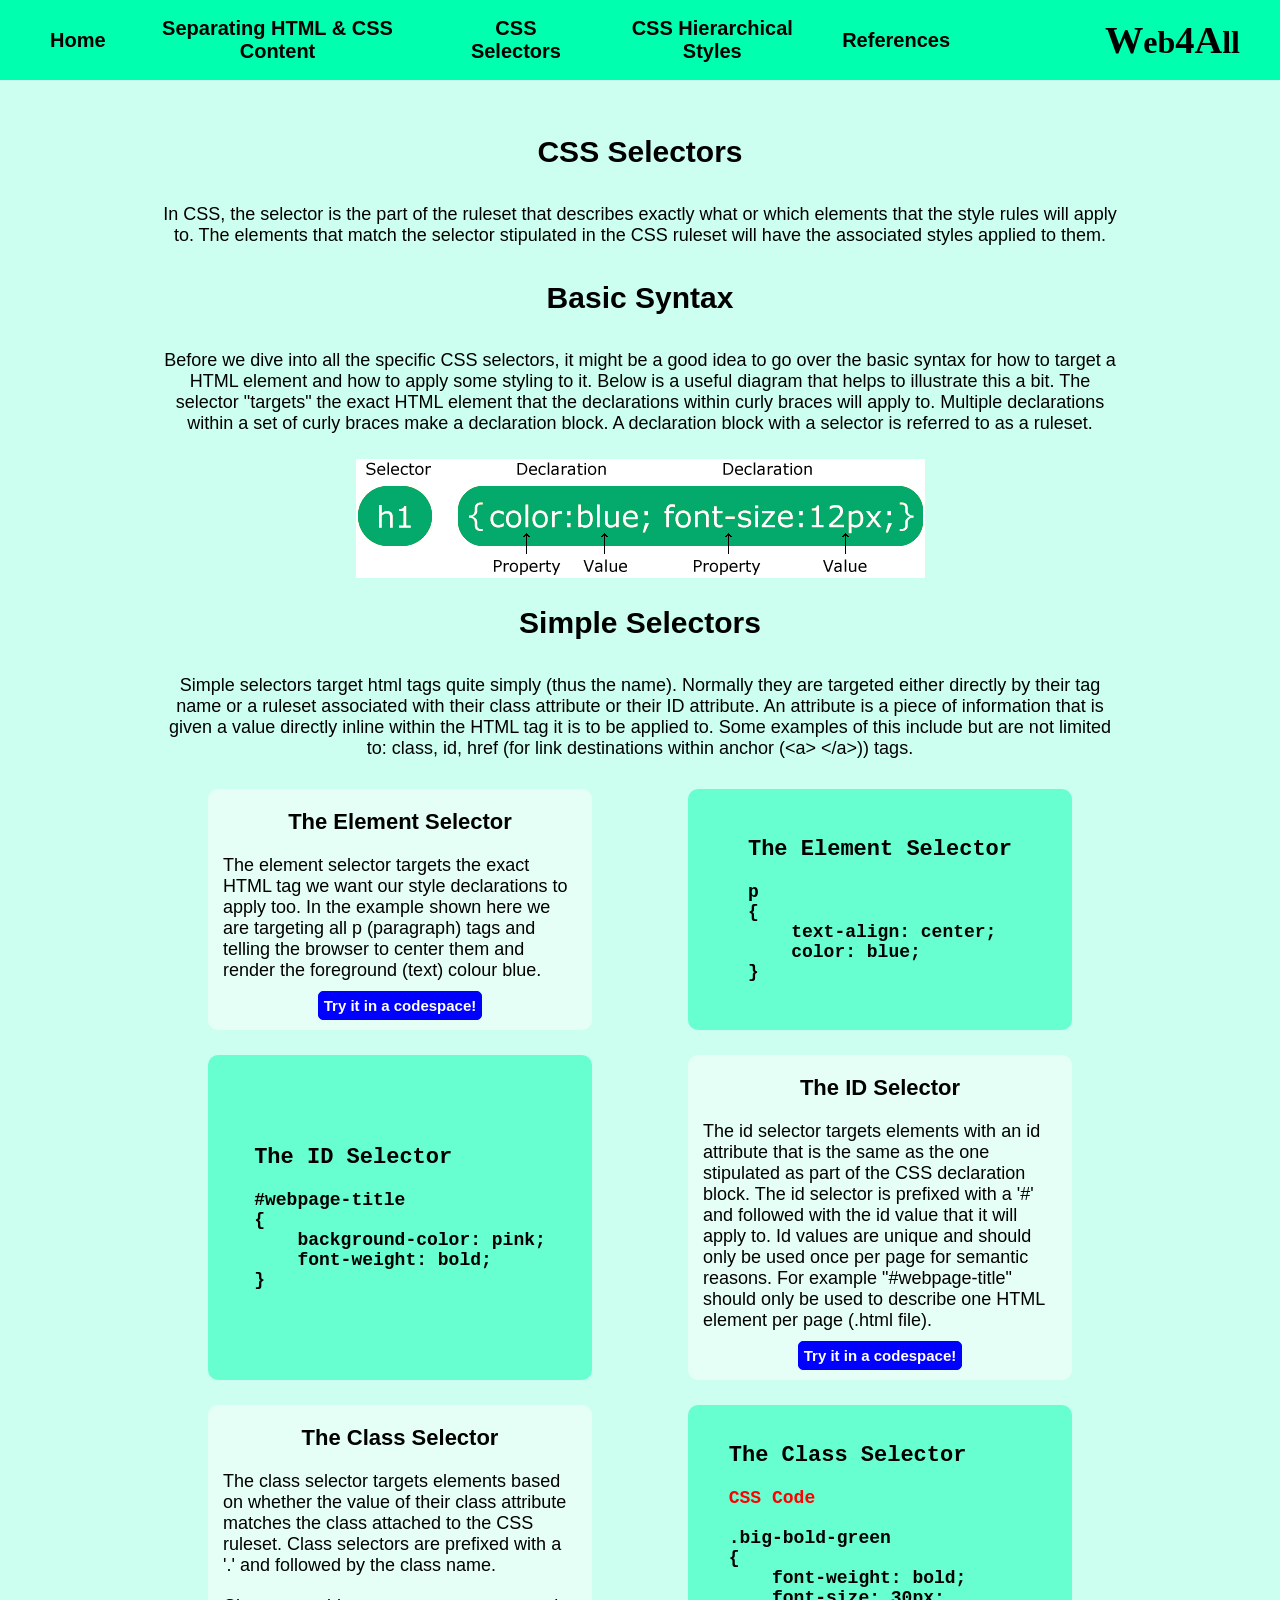
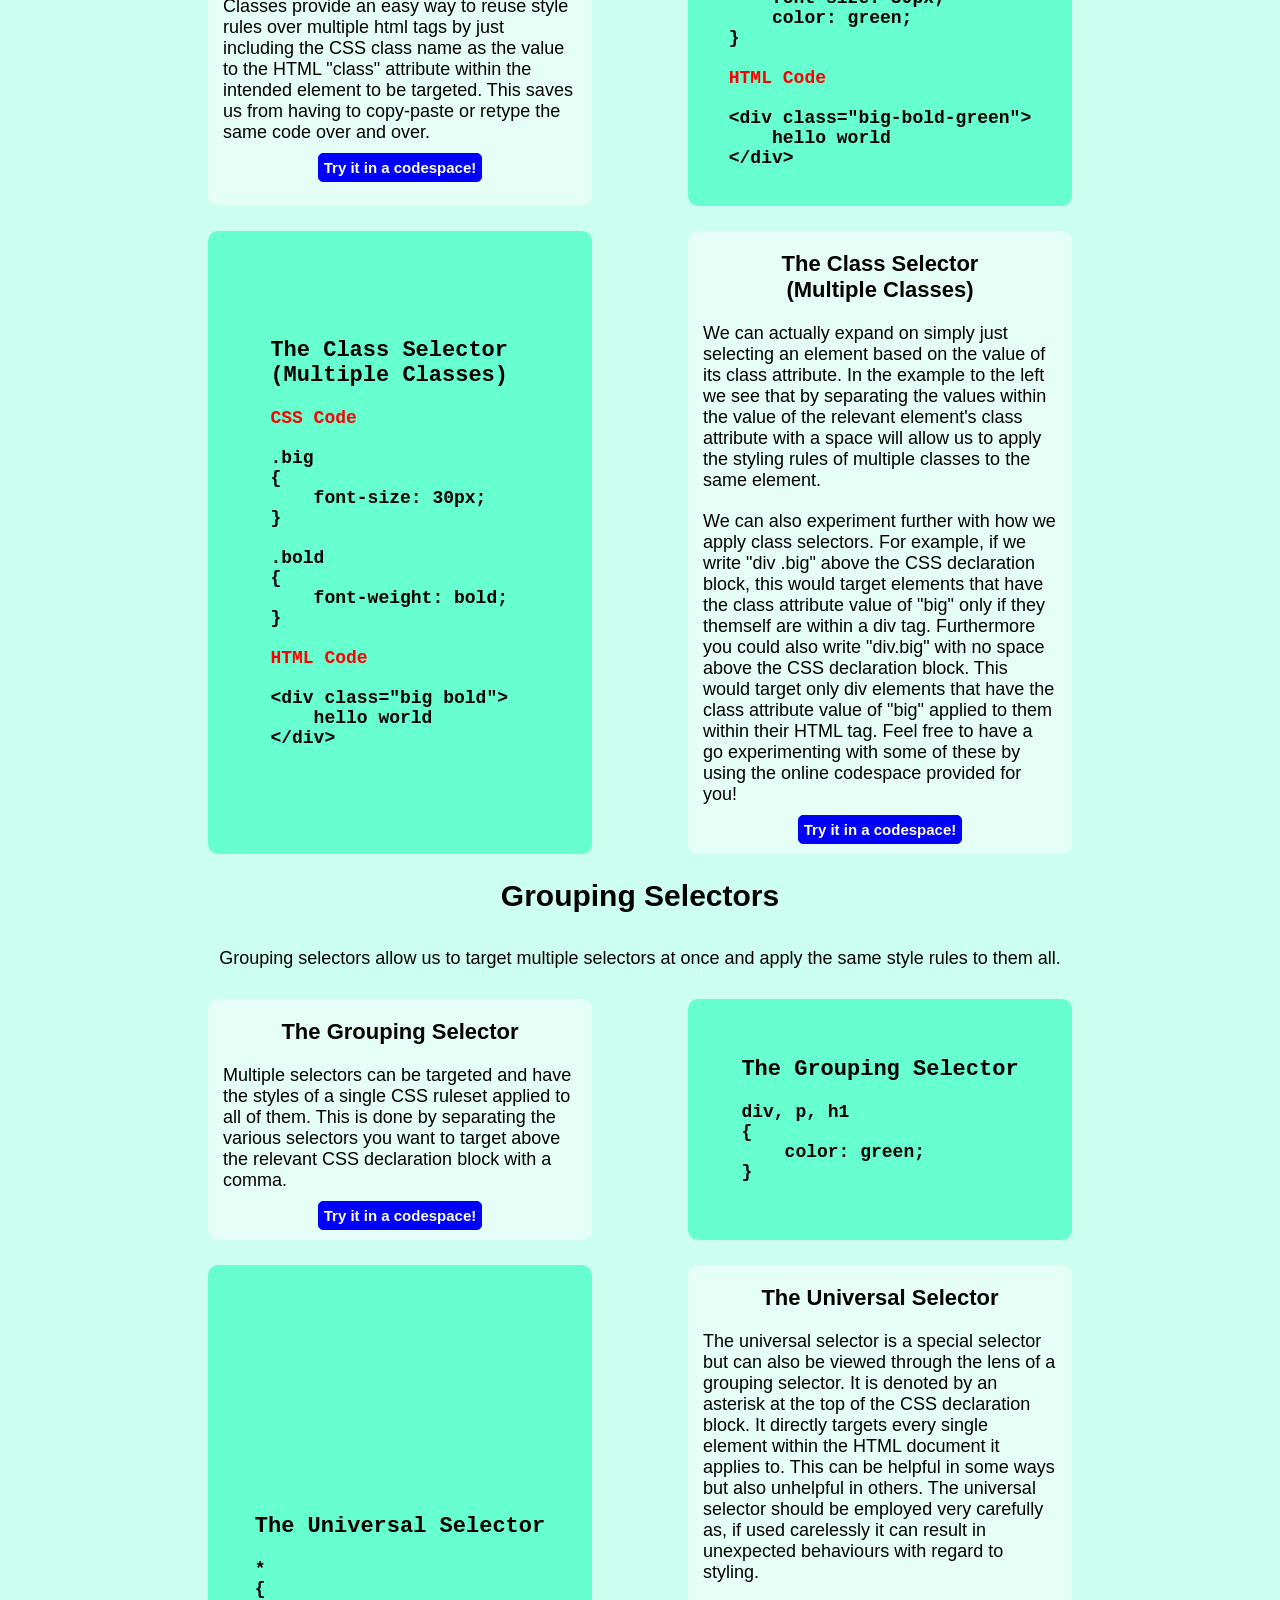
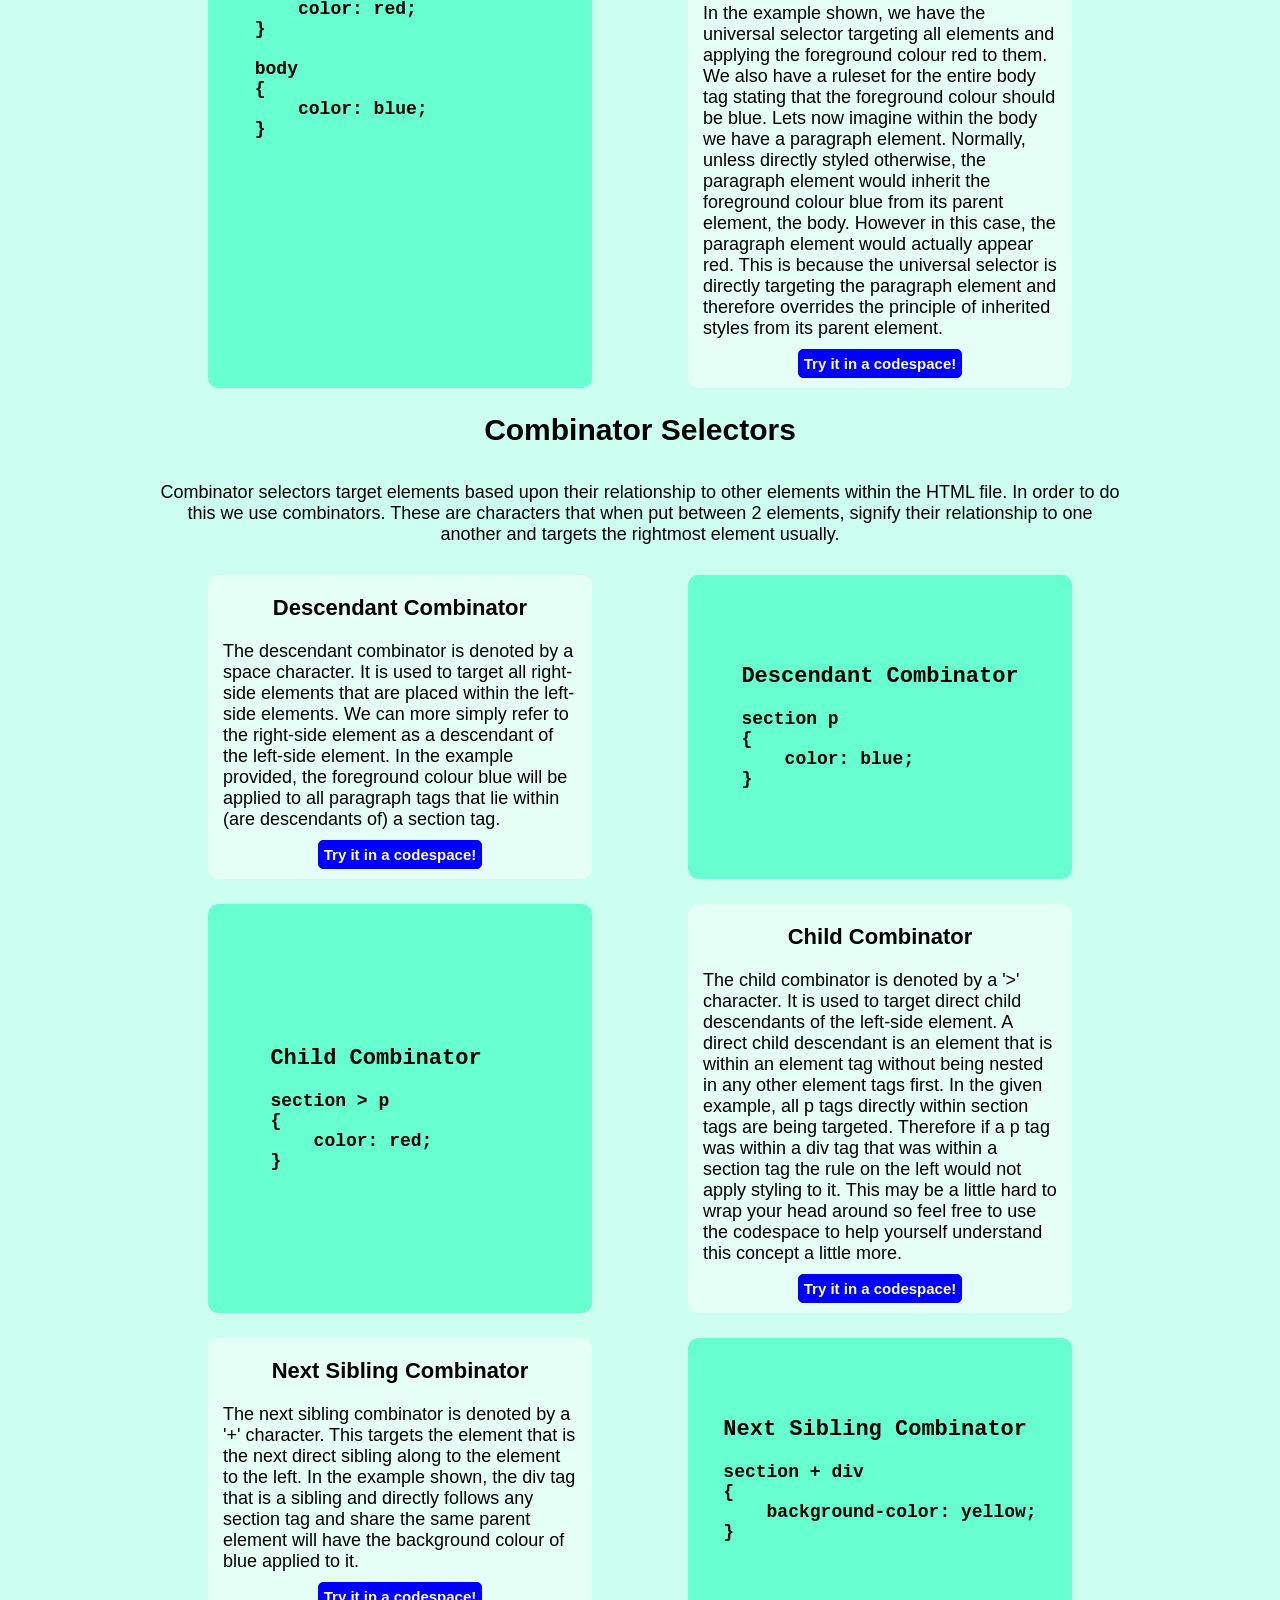
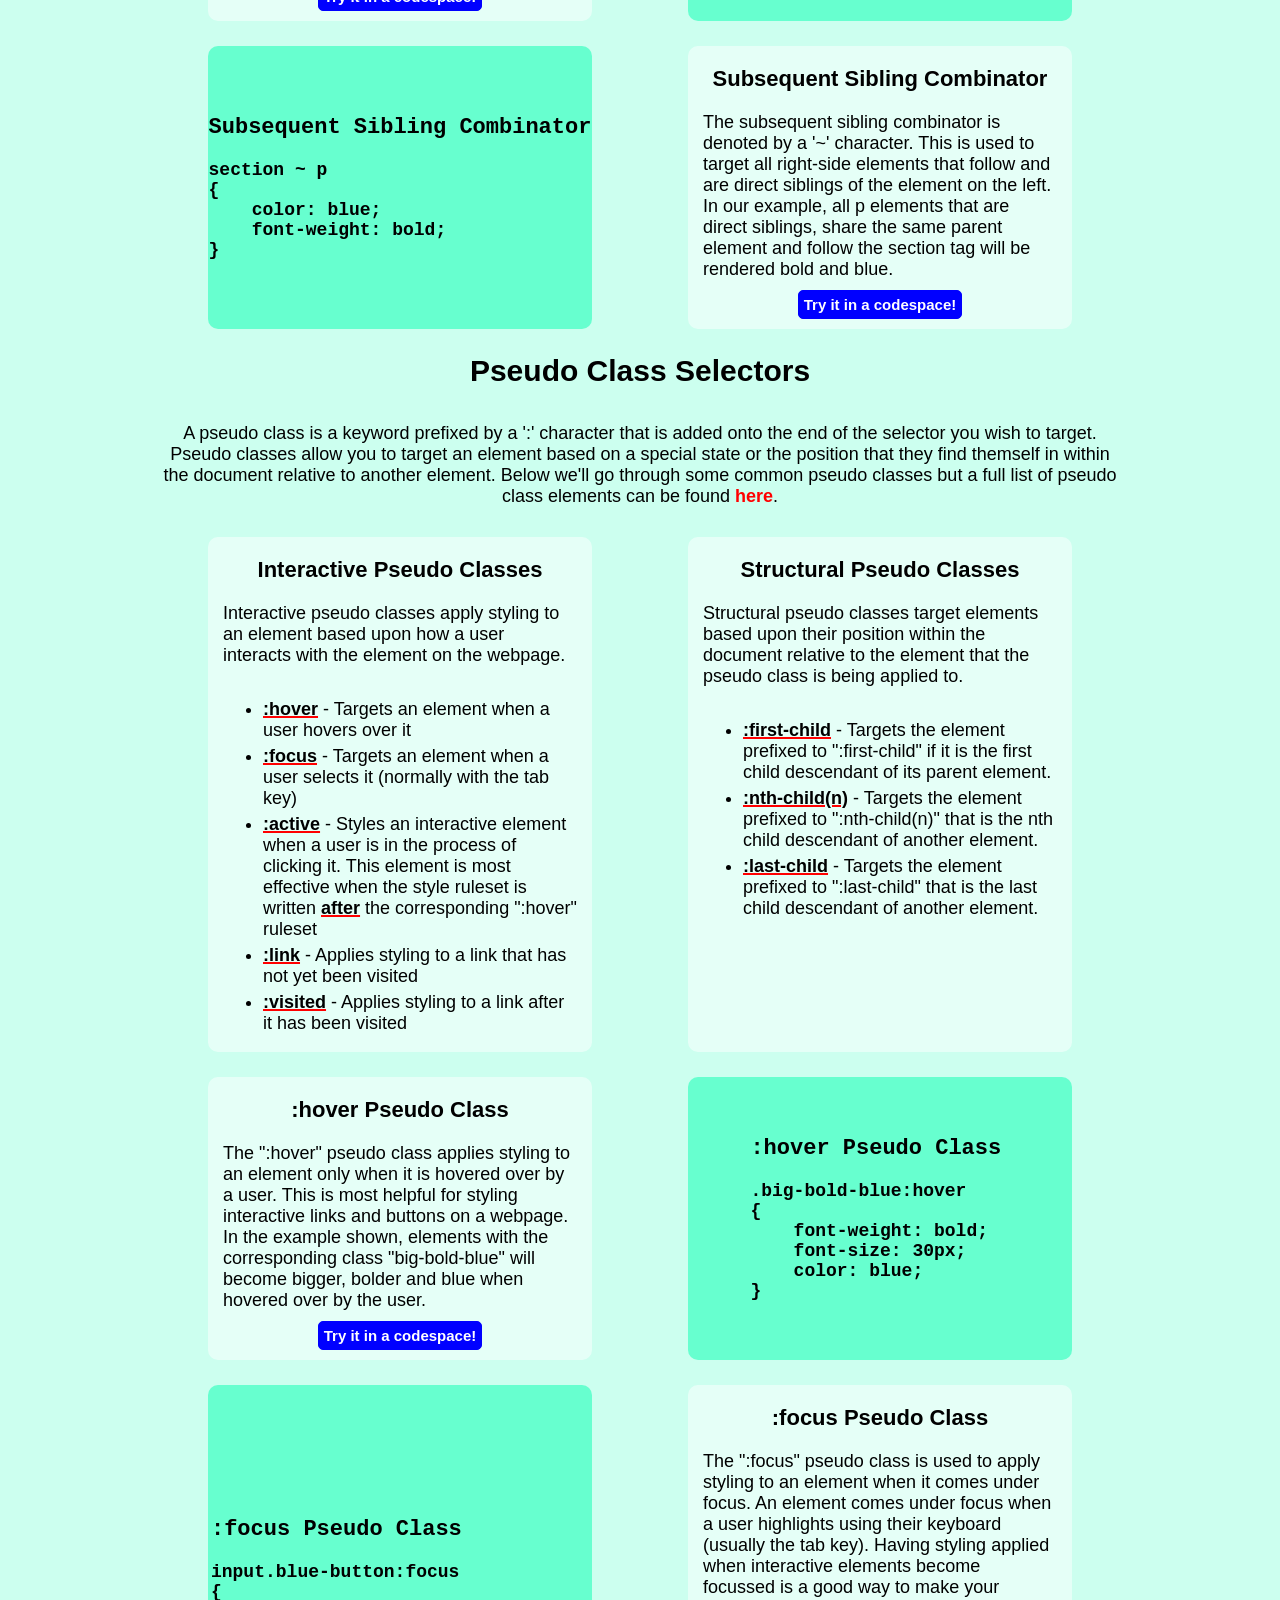
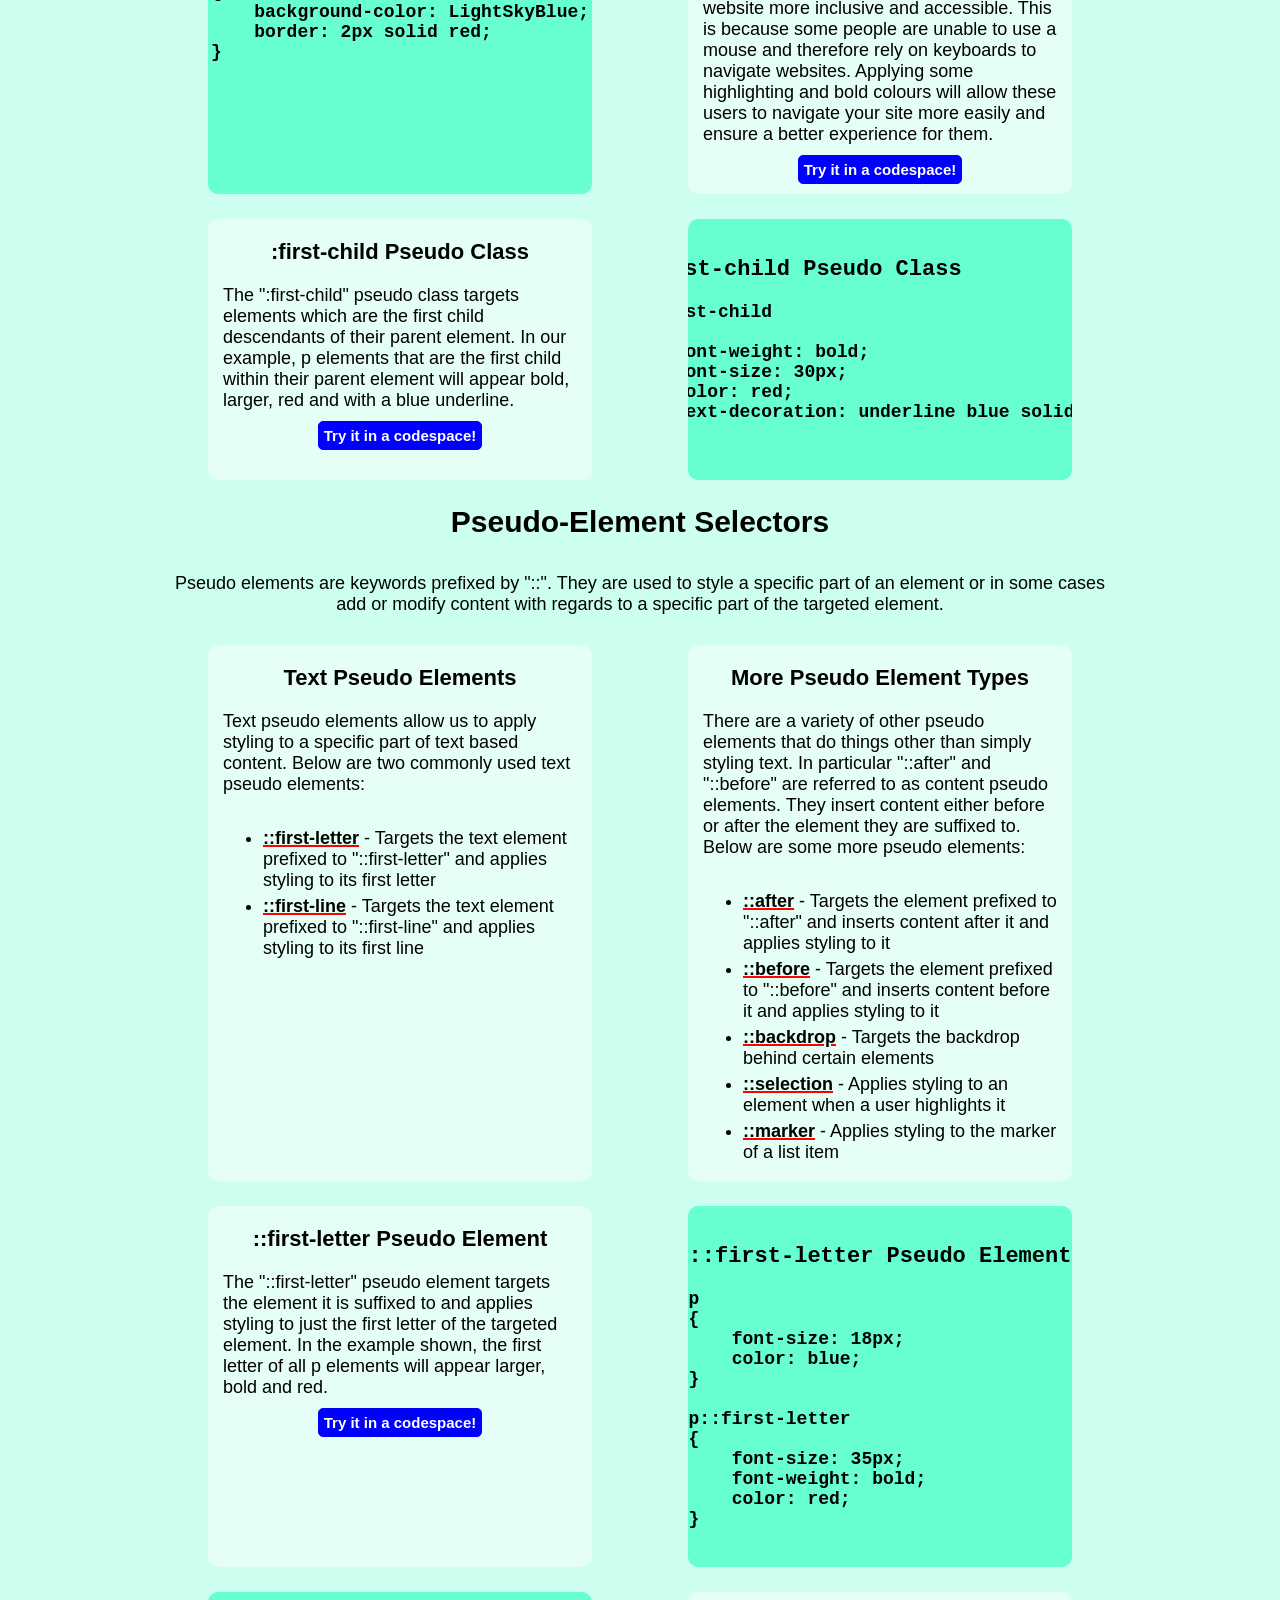
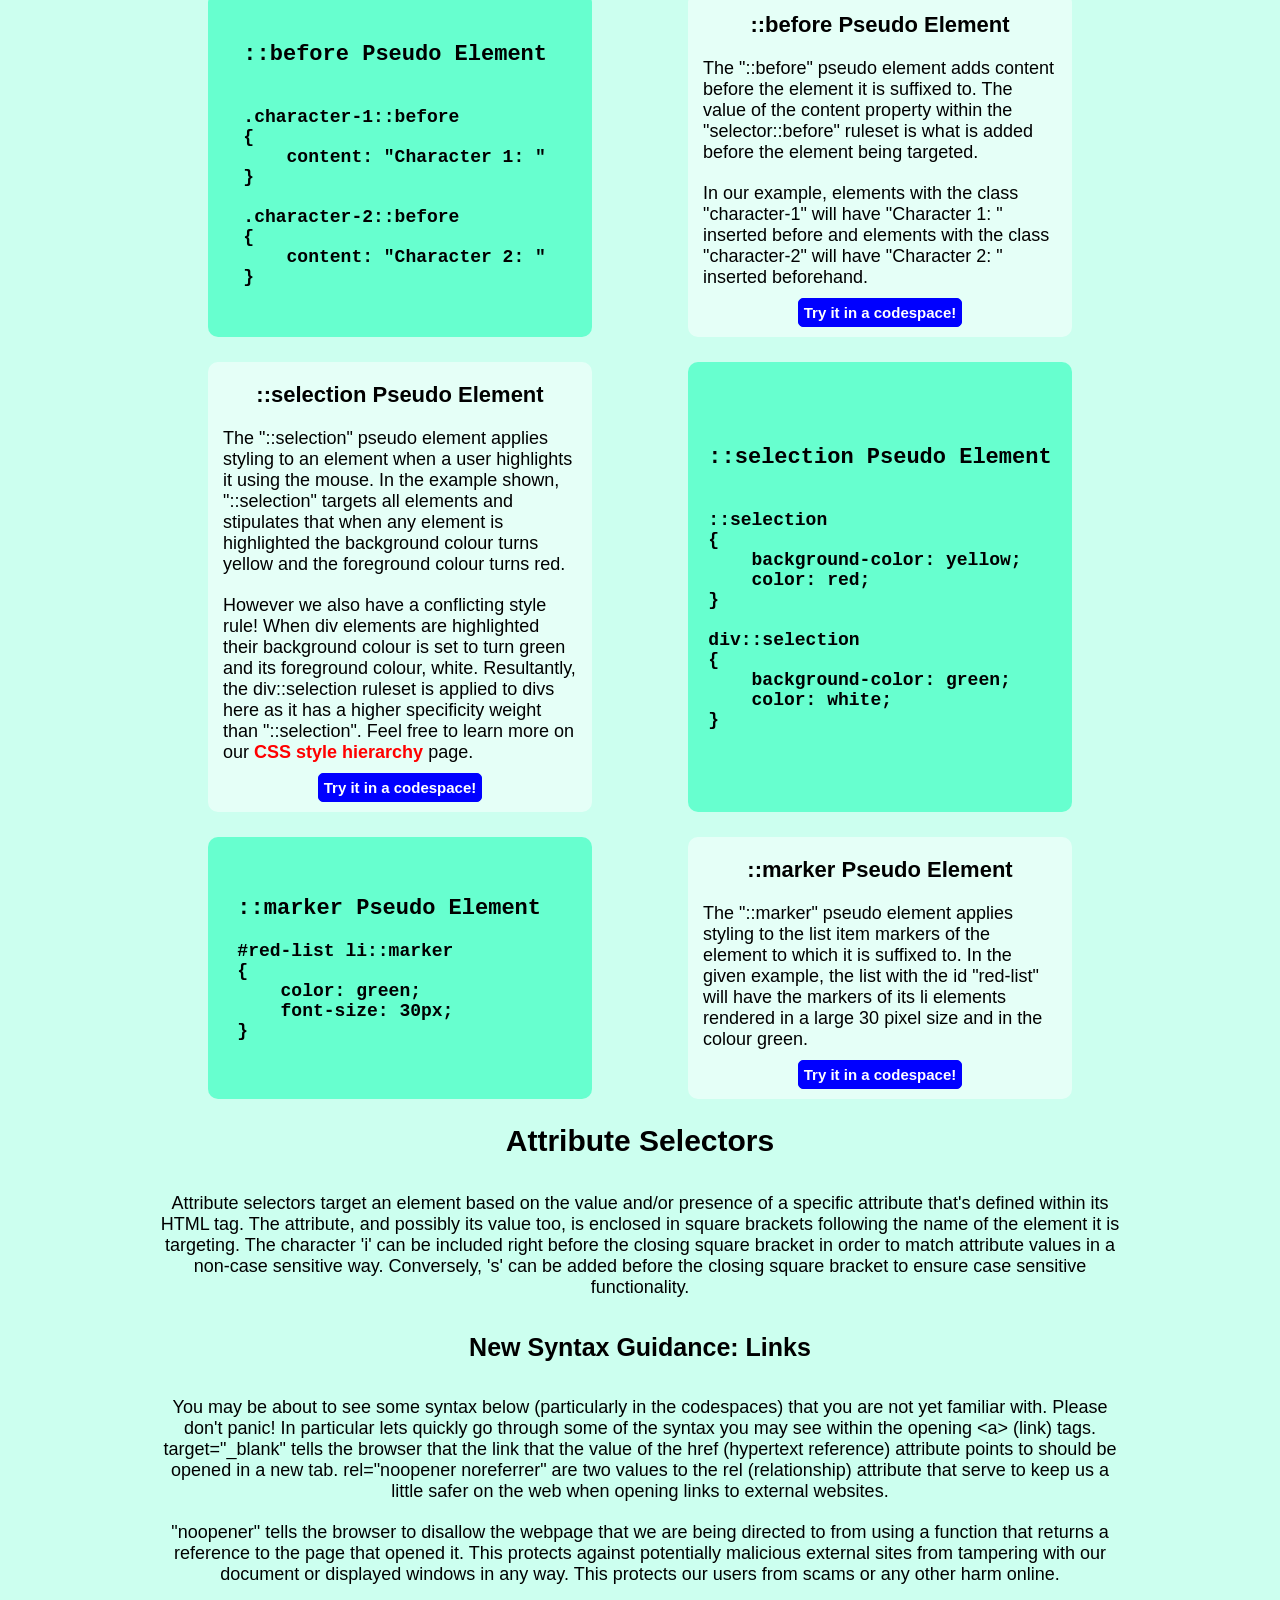
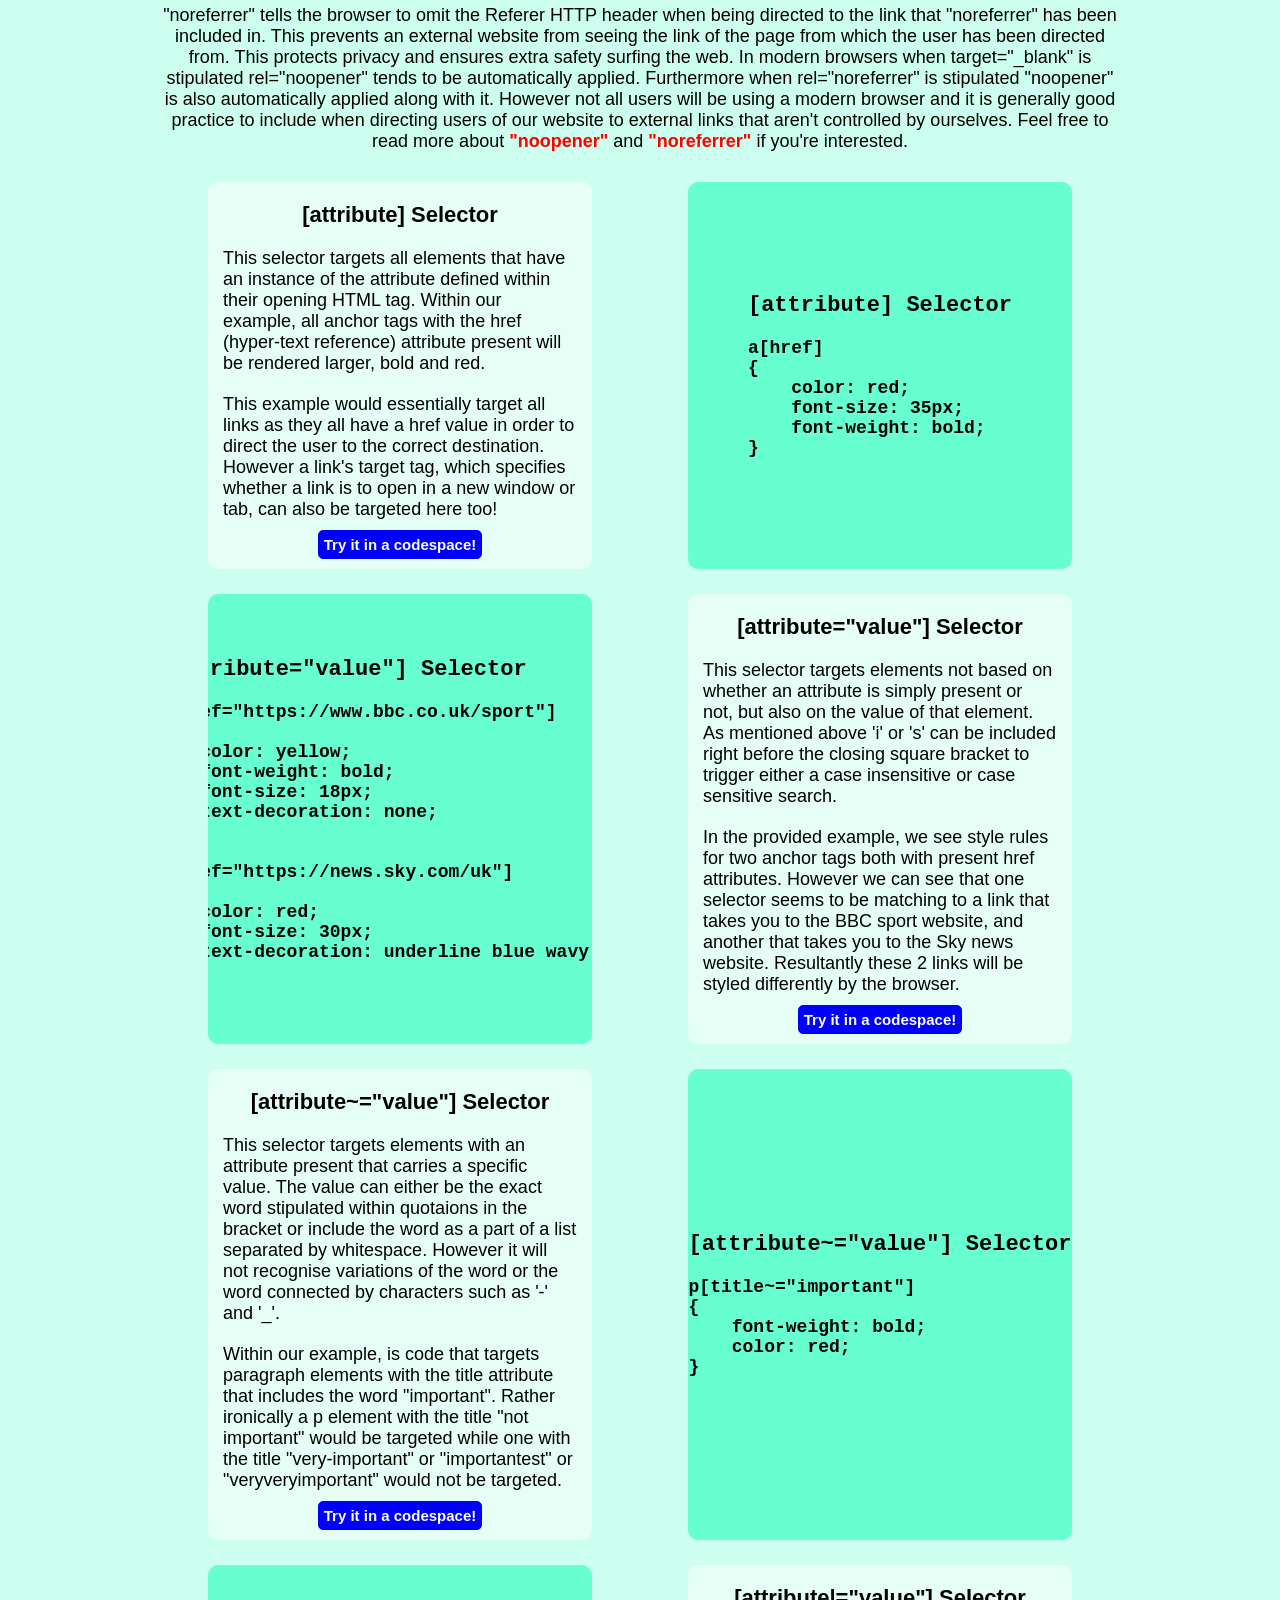
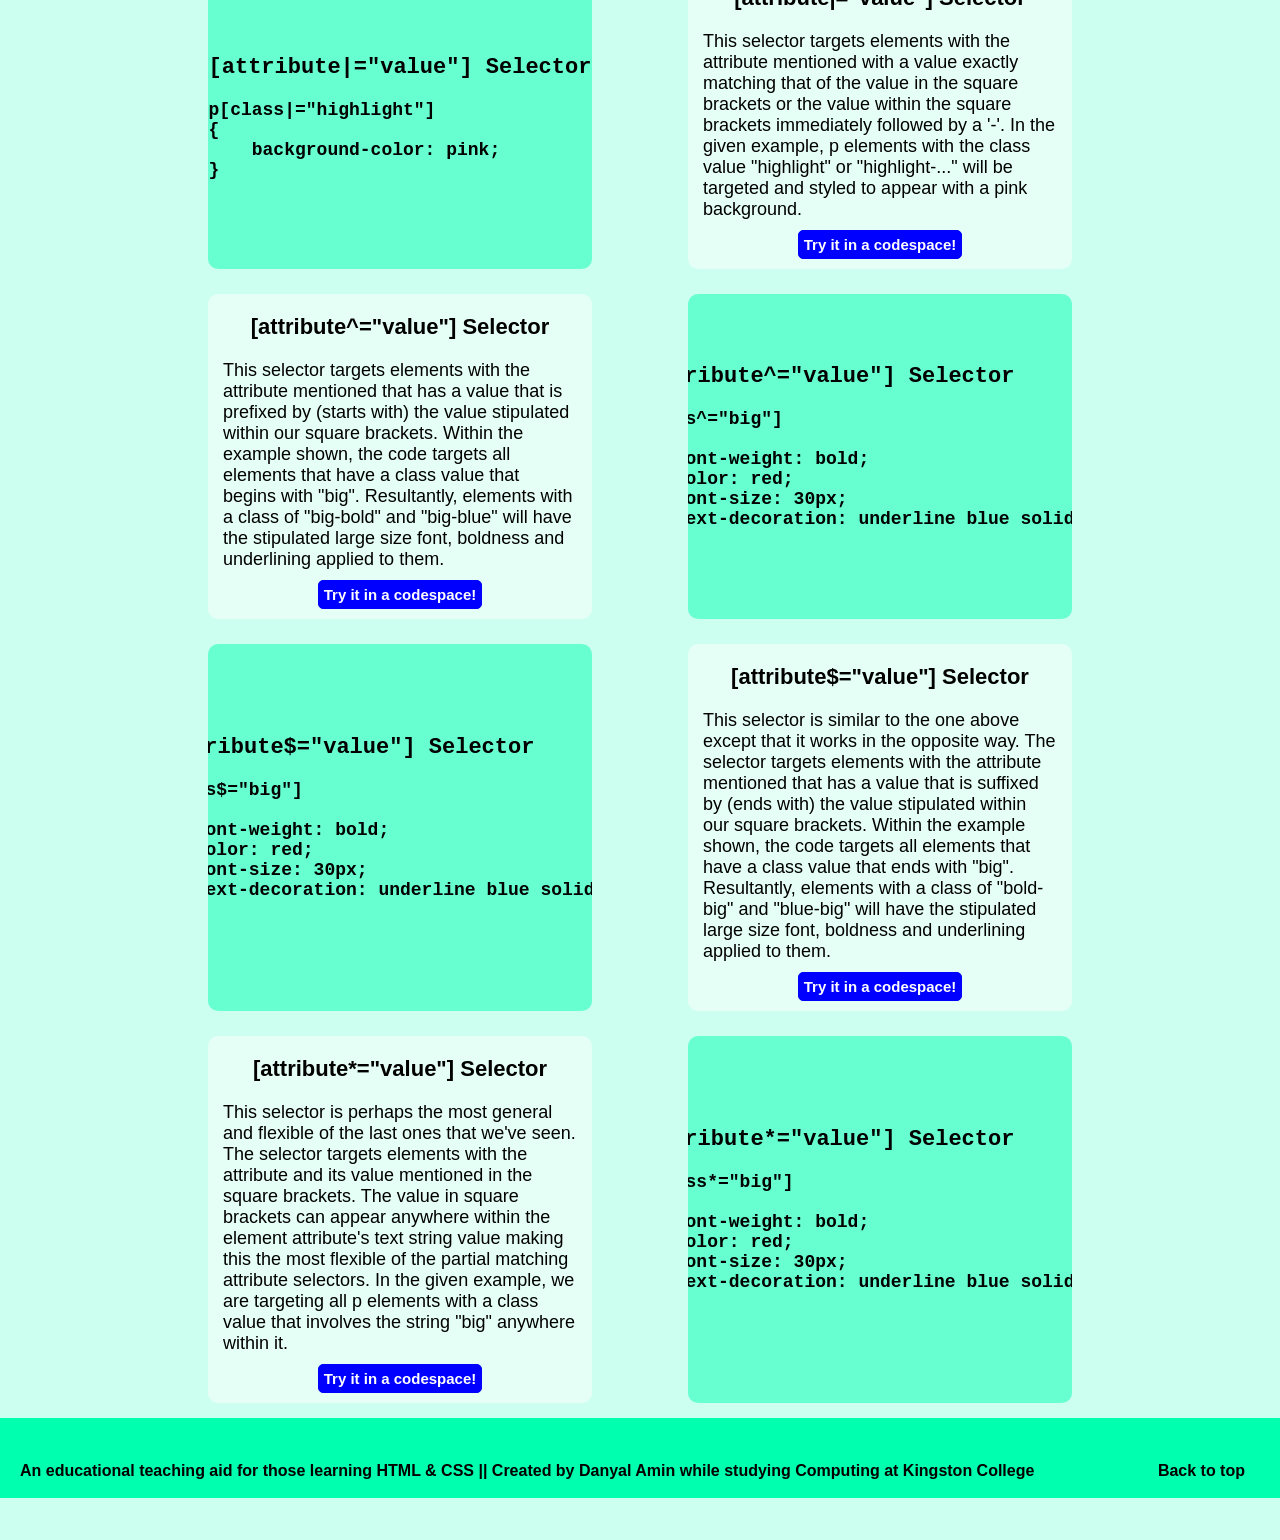
==== commit e8e0ce80: "Add files via upload" ====
--- a/css_selectors.html
+++ b/css_selectors.html
@@ -165,7 +165,7 @@
                         </h3>
                         <p>
                             We can actually expand on simply just selecting an element based on the value of its class attribute. 
-                            In the example to the left we see that by separating the values within the value of the relavant element's class attribute 
+                            In the example to the left we see that by separating the values within the value of the relevant element's class attribute 
                             with a space will allow us to apply the styling rules of multiple classes to the same element. 
                         </p>
                         <p>
@@ -234,9 +234,9 @@
                         <p>
                             In the example shown, we have the universal selector targeting all elements and applying the foreground colour red to them. 
                             We also have a ruleset for the entire body tag stating that the foreground colour should be blue. Lets now imagine within the body we have a paragraph element. 
-                            Normally, unless directly styled otherwise, the paragraph element would inherit the foreground colour blue from it's parent element, the body. 
+                            Normally, unless directly styled otherwise, the paragraph element would inherit the foreground colour blue from its parent element, the body. 
                             However in this case, the paragraph element would actually appear red. 
-                            This is because the universal selector is directly targeting the paragraph element and therefore overrides the principle of inherited styles from it's parent element.
+                            This is because the universal selector is directly targeting the paragraph element and therefore overrides the principle of inherited styles from its parent element.
                         </p>
                         <a class="codespace-button" href="https://onecompiler.com/html/458bf9g68" target="_blank" rel="noopener noreferrer">Try it in a codespace!</a>
                     </section>
@@ -354,11 +354,11 @@
                             Interactive Pseudo Classes
                         </h3>
                         <p>
-                            Interactive pseudo classes apply styling to an element based upon how a user interracts with the element on the webpage.
+                            Interactive pseudo classes apply styling to an element based upon how a user interacts with the element on the webpage.
                         </p>
                         <ul>
                             <li><span class="inline-important">:hover</span> - Targets an element when a user hovers over it</li>
-                            <li><span class="inline-important">:focus</span> - Targets an element when a user selects it with their mouse or keyboard</li>
+                            <li><span class="inline-important">:focus</span> - Targets an element when a user selects it (normally with the tab key)</li>
                             <li><span class="inline-important">:active</span> - Styles an interactive element when a user is in the process of clicking it. 
                                 This element is most effective when the style ruleset is written <span class="inline-important">after</span> the corresponding ":hover" ruleset
                             </li>
@@ -374,7 +374,7 @@
                             Structural pseudo classes target elements based upon their position within the document relative to the element that the pseudo class is being applied to.
                         </p>
                         <ul>
-                            <li><span class="inline-important">:first-child</span> - Targets the element prefixed to ":first-child" that is the first child descendant of another element.</li>
+                            <li><span class="inline-important">:first-child</span> - Targets the element prefixed to ":first-child" if it is the first child descendant of its parent element.</li>
                             <li><span class="inline-important">:nth-child(n)</span> - Targets the element prefixed to ":nth-child(n)" that is the nth child descendant of another element.</li>
                             <li><span class="inline-important">:last-child</span> - Targets the element prefixed to ":last-child" that is the last child descendant of another element.</li>
                         </ul>
@@ -419,7 +419,7 @@
                         </h3>
                         <p>
                             The ":focus" pseudo class is used to apply styling to an element when it comes under focus. 
-                            An element comes under focus when a user clicks on it using their mouse or navigates to it using their keyboard (usually the tab key). 
+                            An element comes under focus when a user highlights using their keyboard (usually the tab key). 
                             Having styling applied when interactive elements become focussed is a good way to make your website more inclusive and accessible. 
                             This is because some people are unable to use a mouse and therefore rely on keyboards to navigate websites. 
                             Applying some highlighting and bold colours will allow these users to navigate your site more easily and ensure a better experience for them.
@@ -608,8 +608,8 @@
                     Attribute Selectors
                 </h2>
                 <p class="main-para-text">
-                    Attribute selectors target an element based on the value and/or presence of a specific attribute that's defined within it's HTML tag. 
-                    The attribute, and possibly it's value too, is enclosed in square brackets following the name of the element it is targeting. 
+                    Attribute selectors target an element based on the value and/or presence of a specific attribute that's defined within its HTML tag. 
+                    The attribute, and possibly its value too, is enclosed in square brackets following the name of the element it is targeting. 
                     The character 'i' can be included right before the closing square bracket in order to match attribute values in a non-case sensitive way. 
                     Conversely, 's' can be added before the closing square bracket to ensure case sensitive functionality.
                 </p>
--- a/universal_stylesheet.css
+++ b/universal_stylesheet.css
@@ -811,6 +811,37 @@
 /* REFERENCES.HTML */
 /* style rules for references.html */
 
+#reference-page-banner
+{
+    background-image: url("./images/reference_page_banner.jpg");
+    background-repeat: no-repeat;
+    background-position: center center;
+    background-size: cover;
+    height: 250px;
+    width: 100%;
+    margin: 30px auto 30px auto;
+    z-index: -2;
+    position: relative;
+}
+
+#reference-page-banner h2
+{
+    display: inline;
+    background-color: white;
+    border: 1px solid white;
+    border-radius: 10px;
+    z-index: 5;
+    position: absolute;
+    top: 50%;
+    left: 50%;
+    transform: translate(-50%, -50%);
+    font-size: 35px;
+    padding: 10px;
+    font-family: var(--main-text-font);
+    margin: 0px;
+    text-align: center;
+}
+
 .reference-page-wrapper
 {
     display: flex;
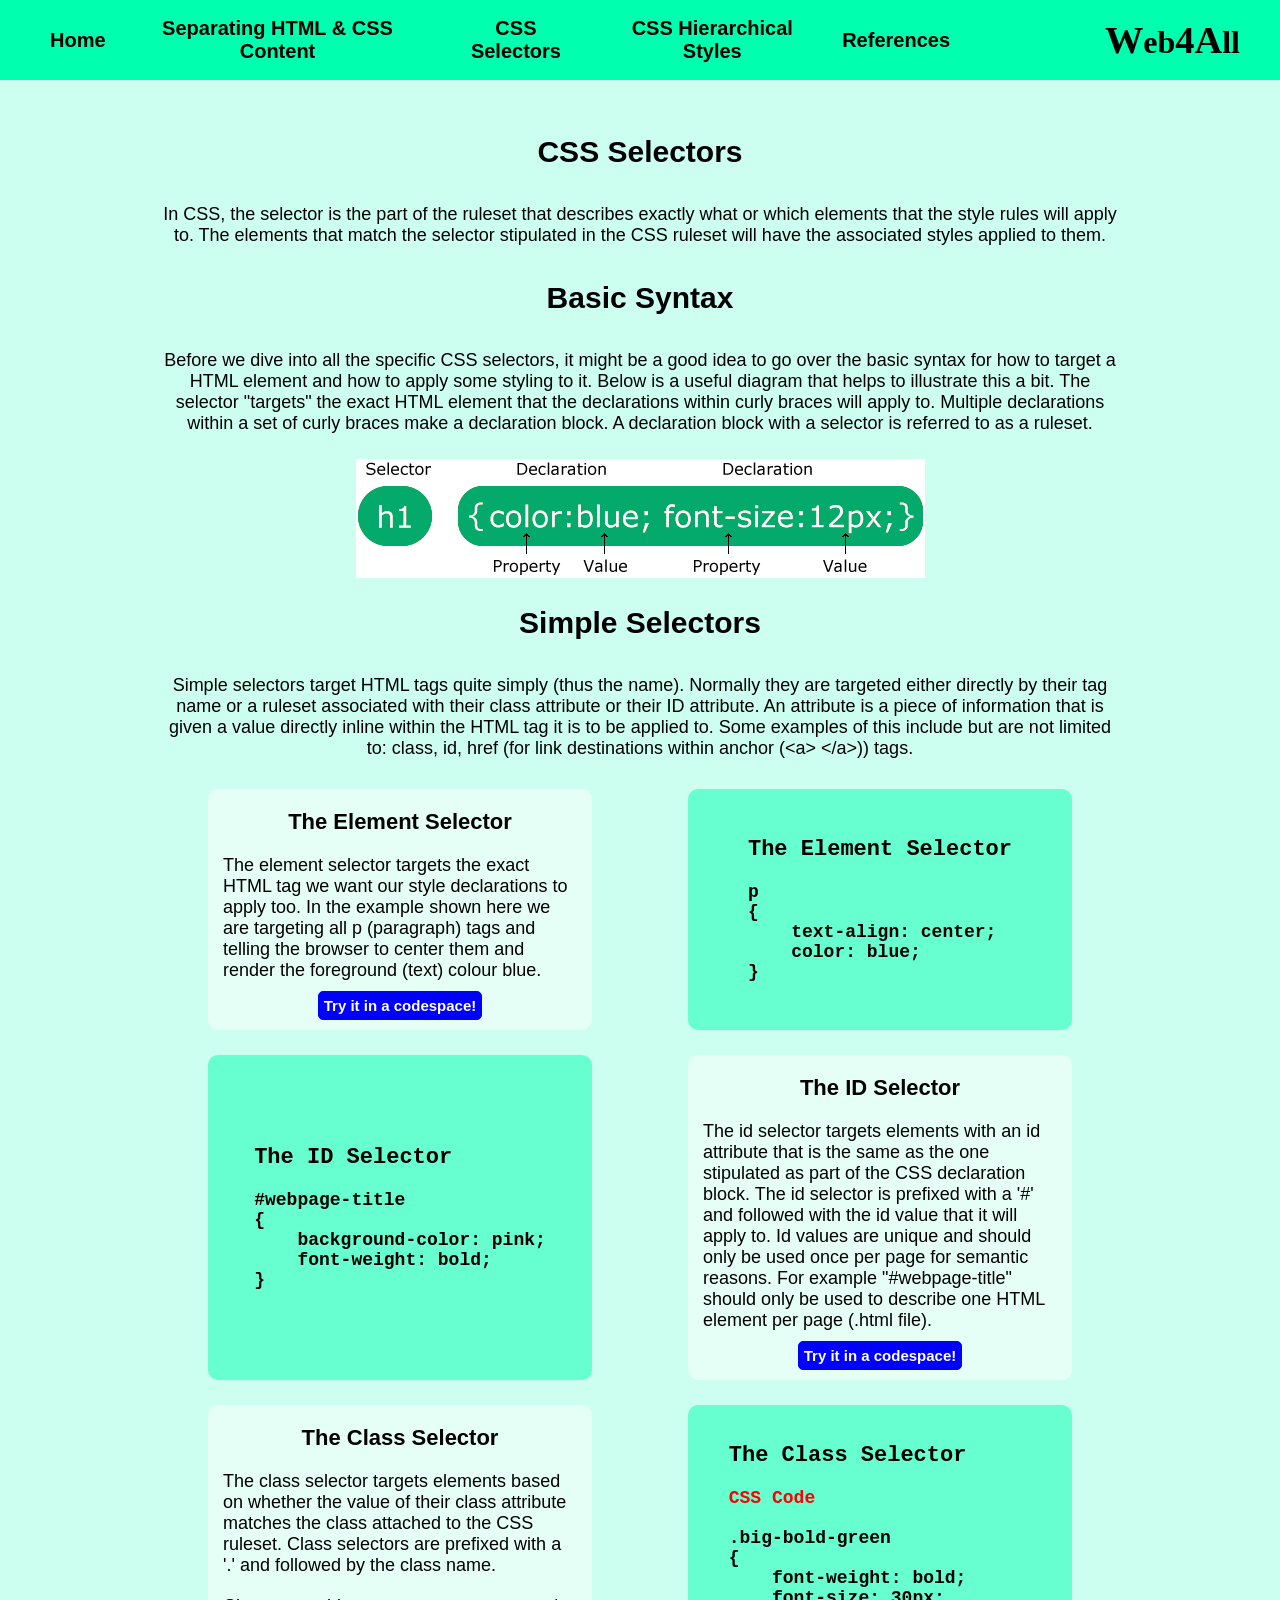
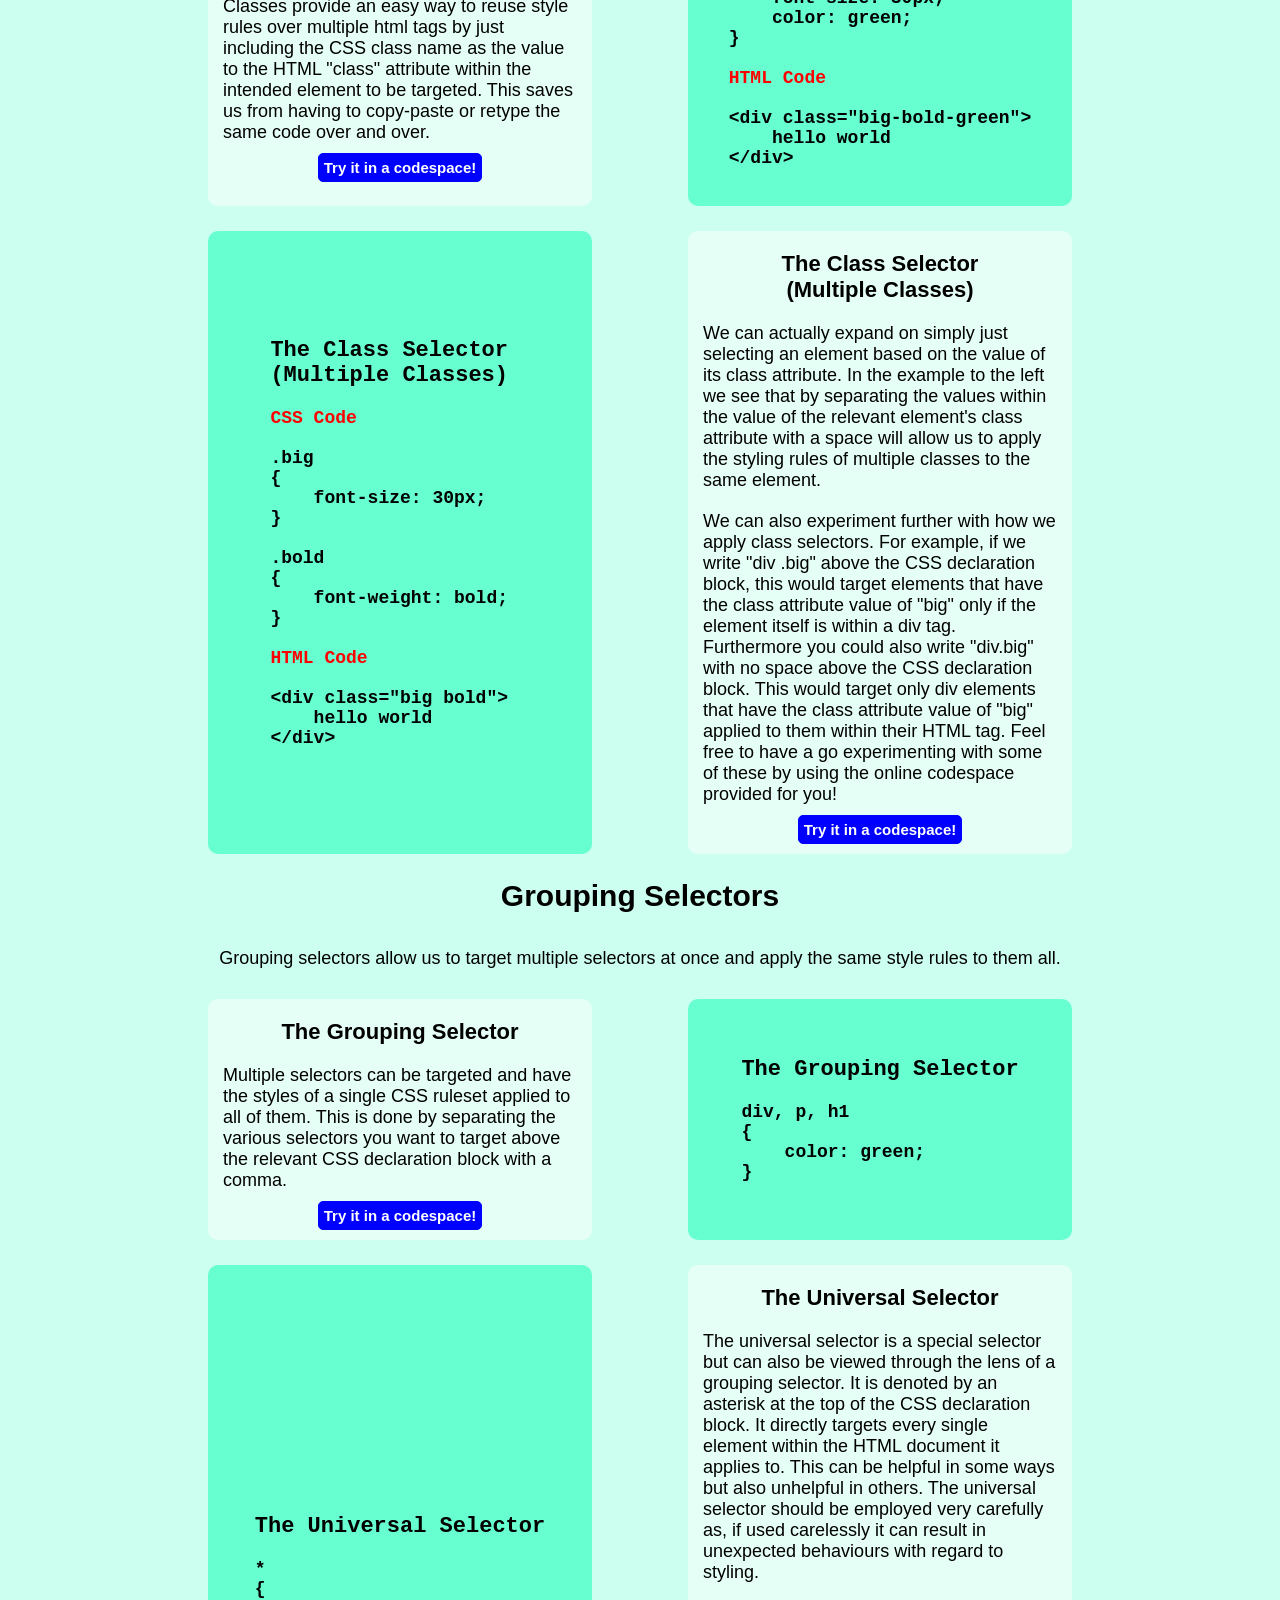
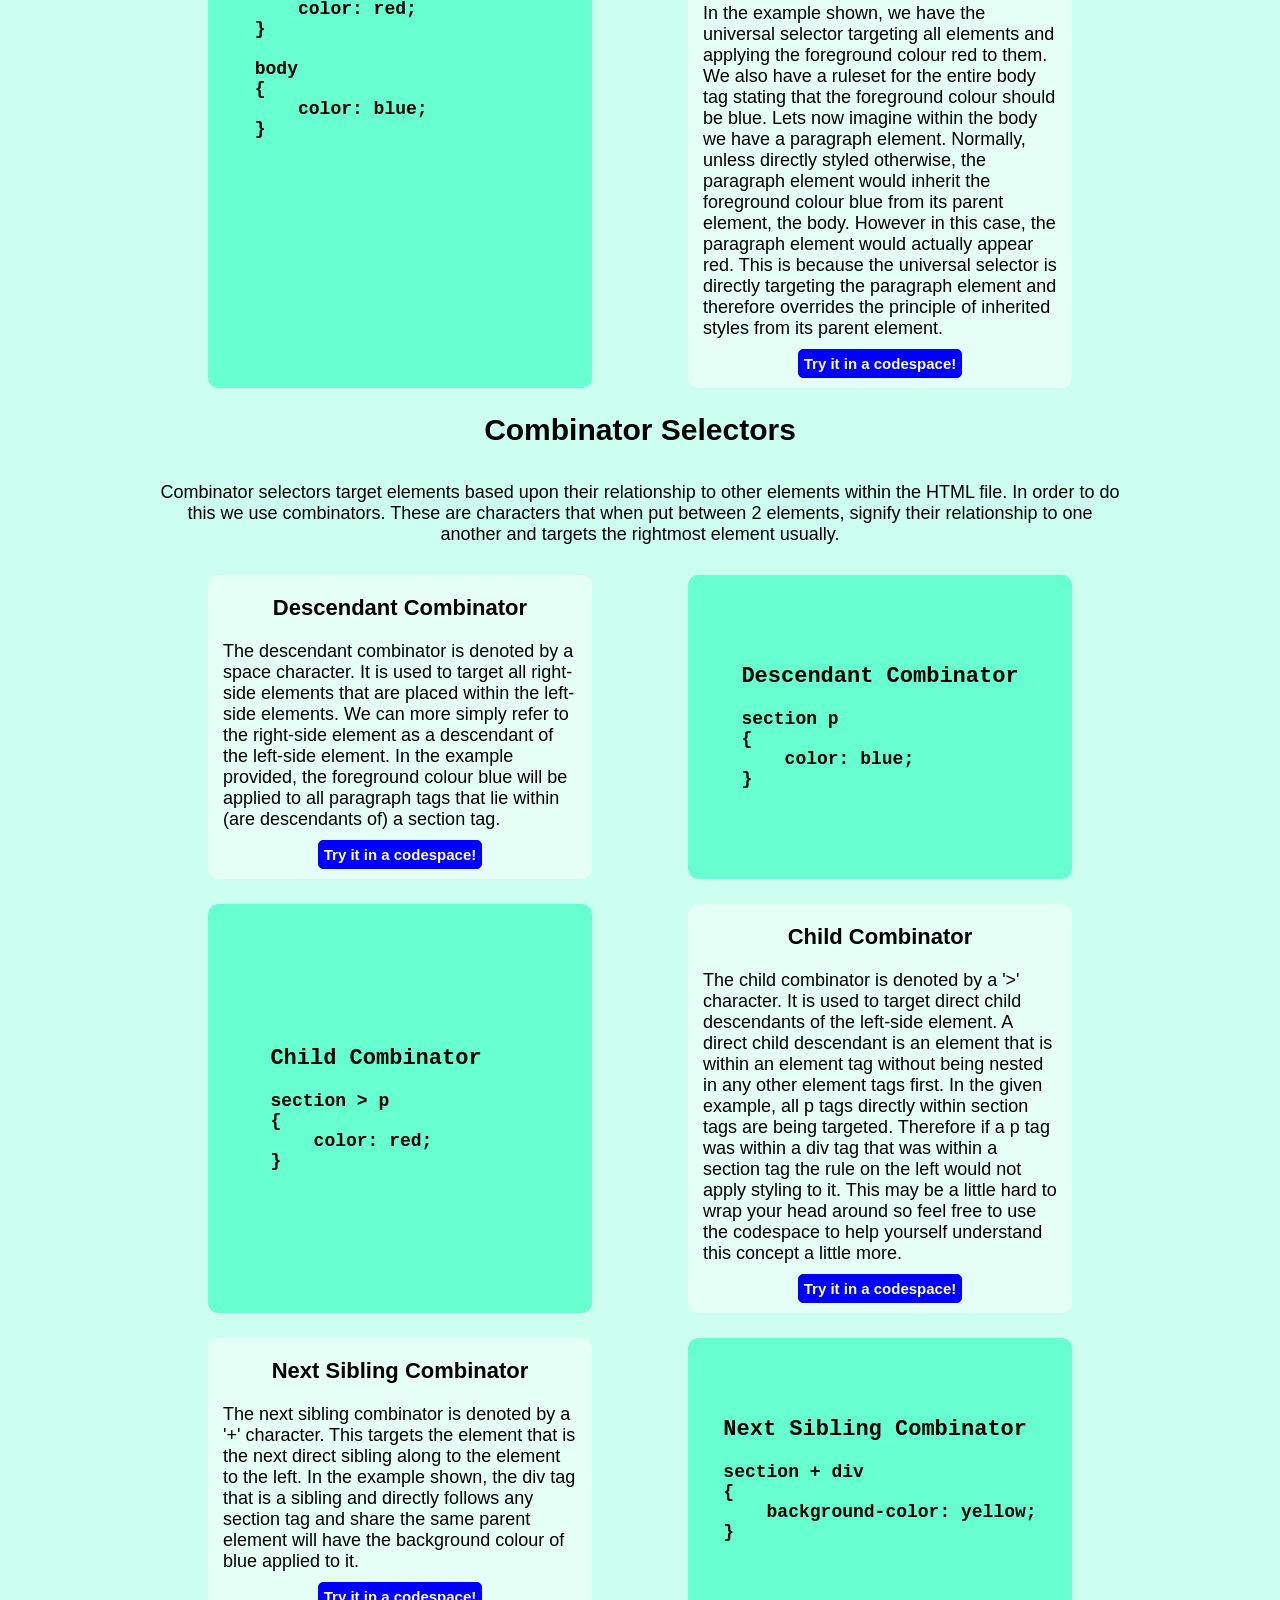
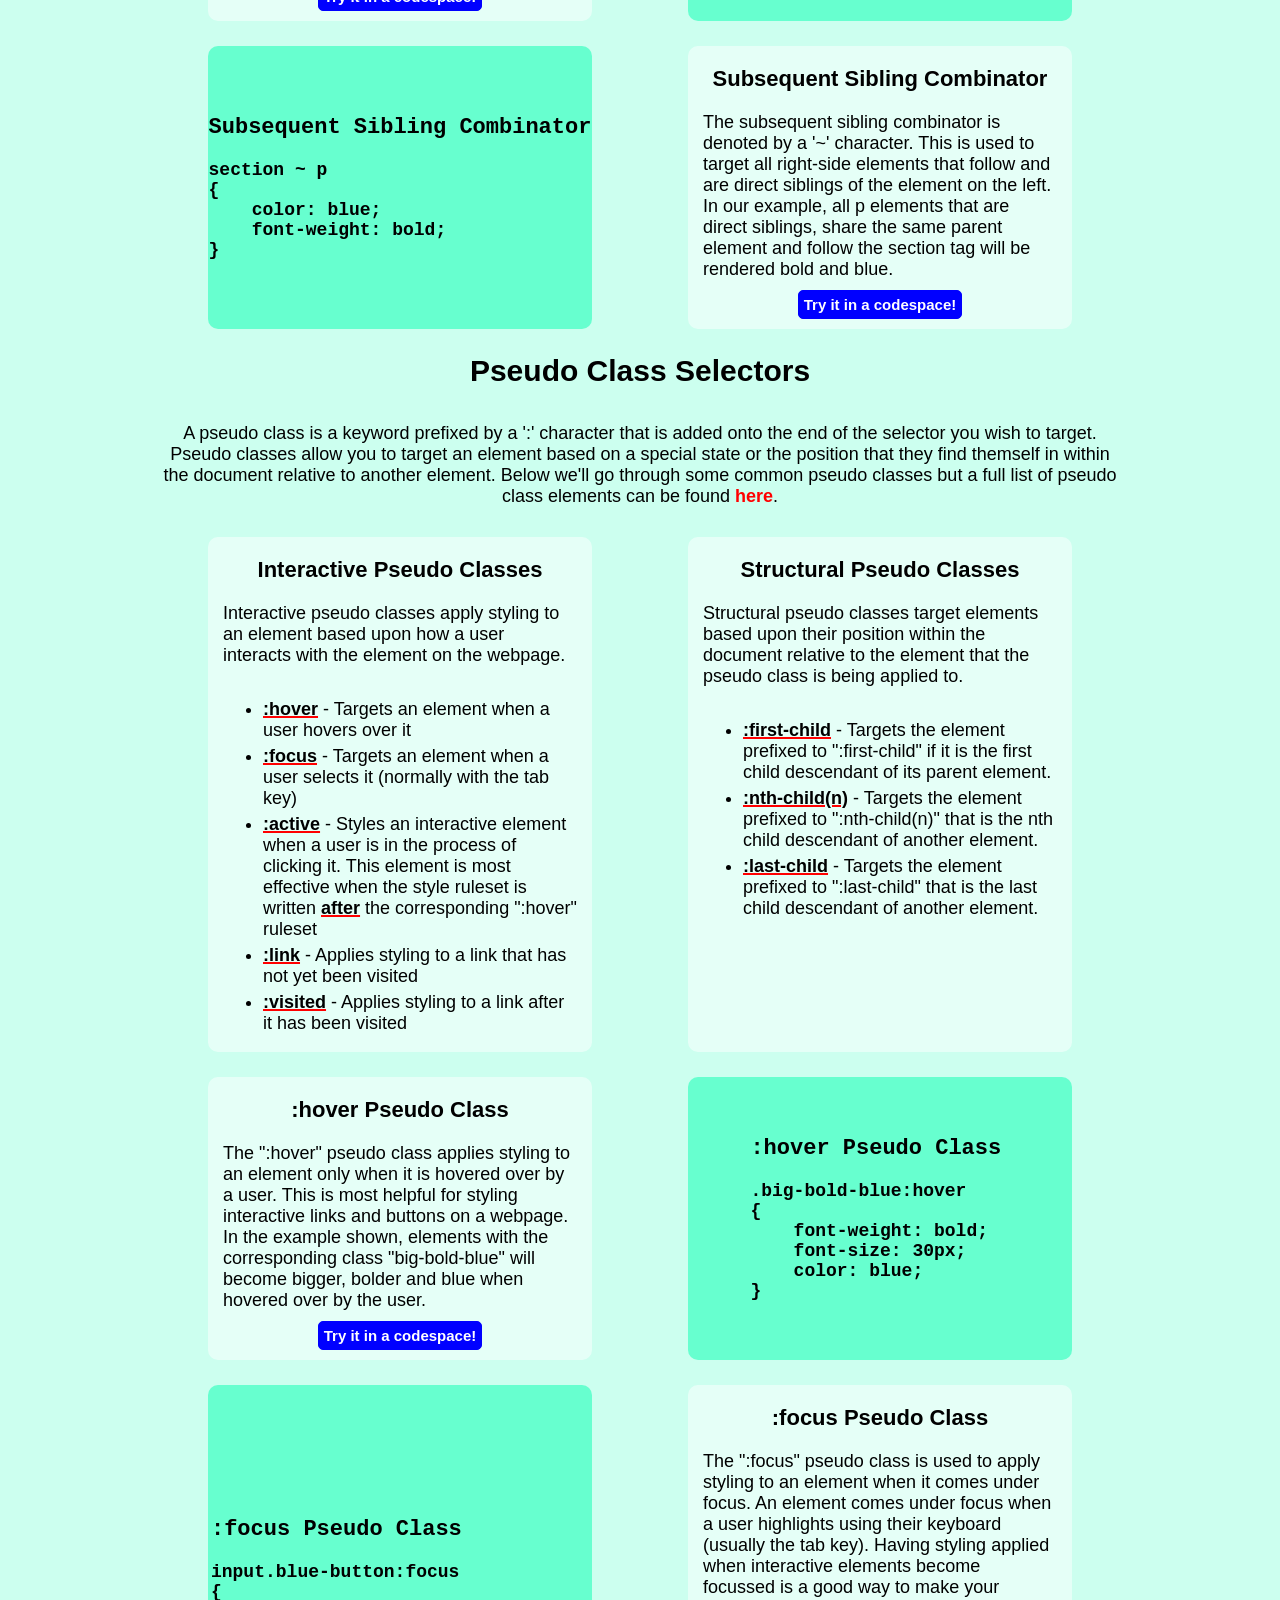
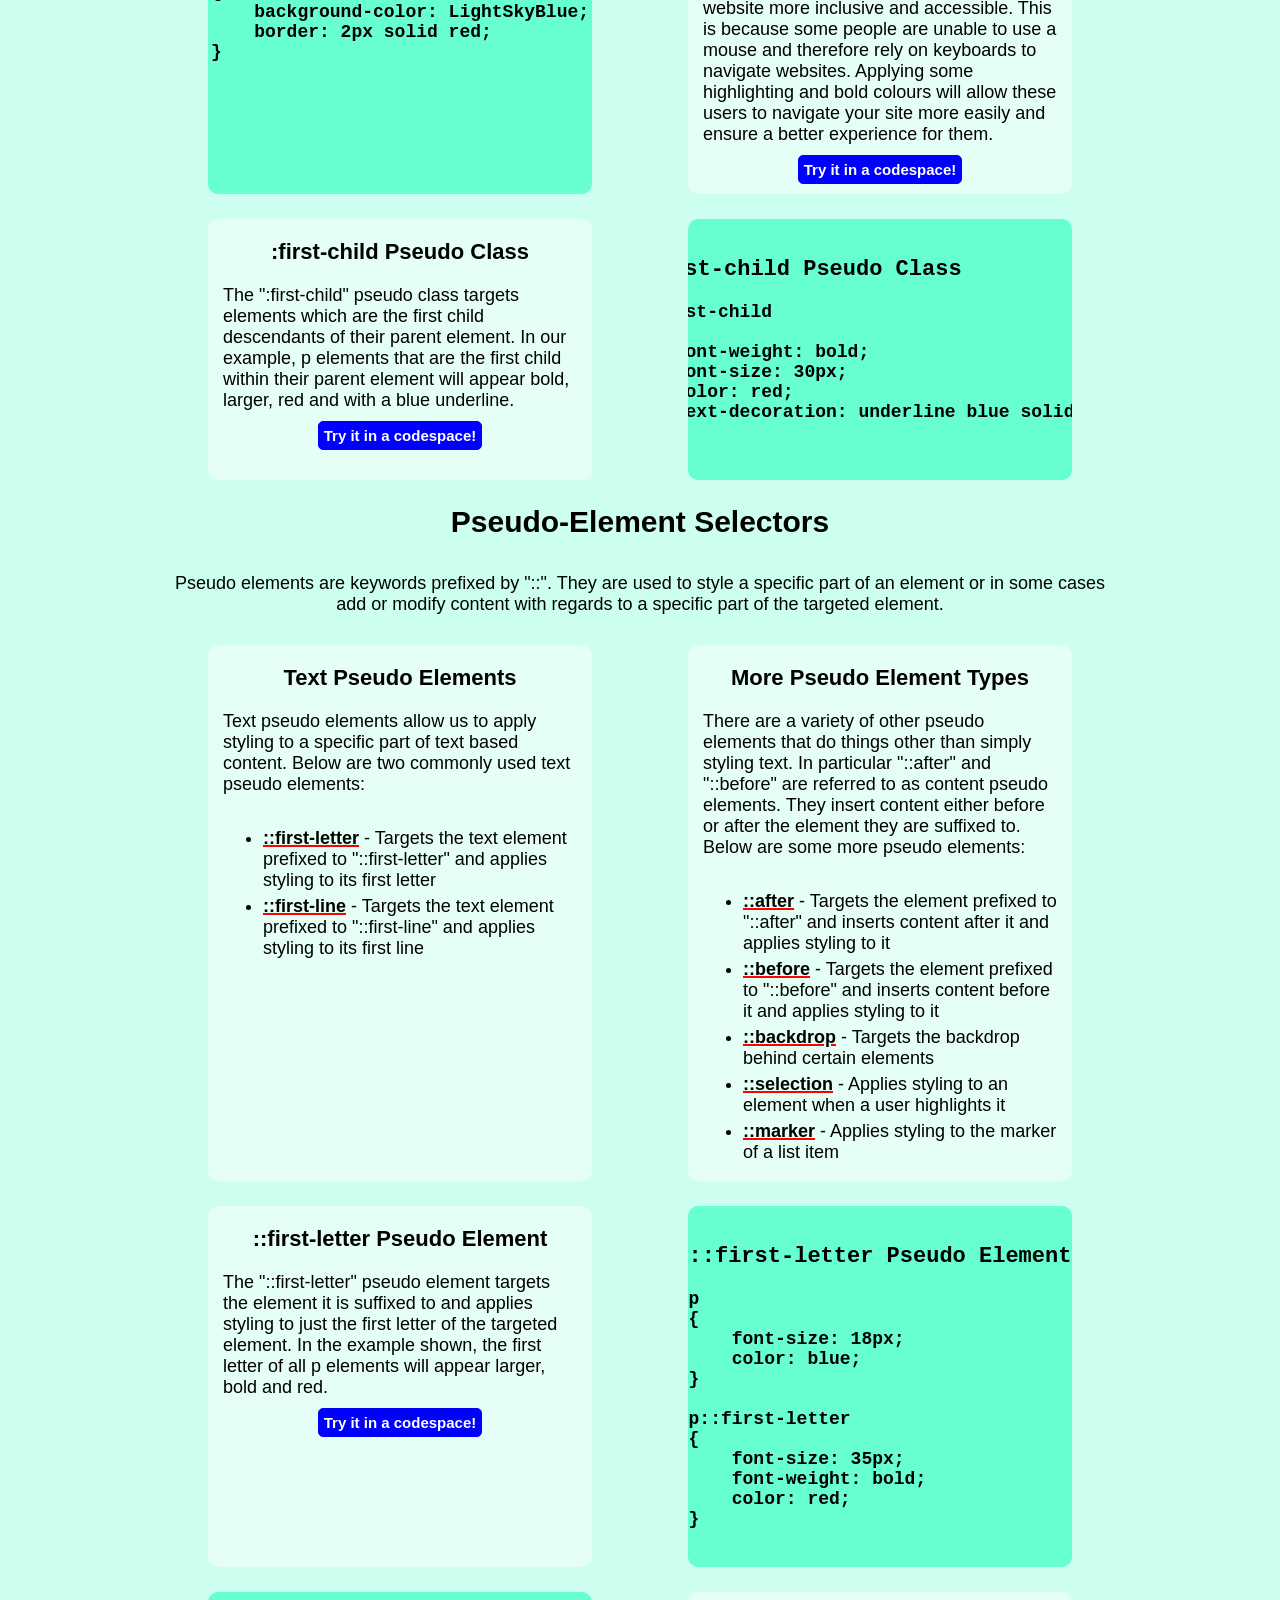
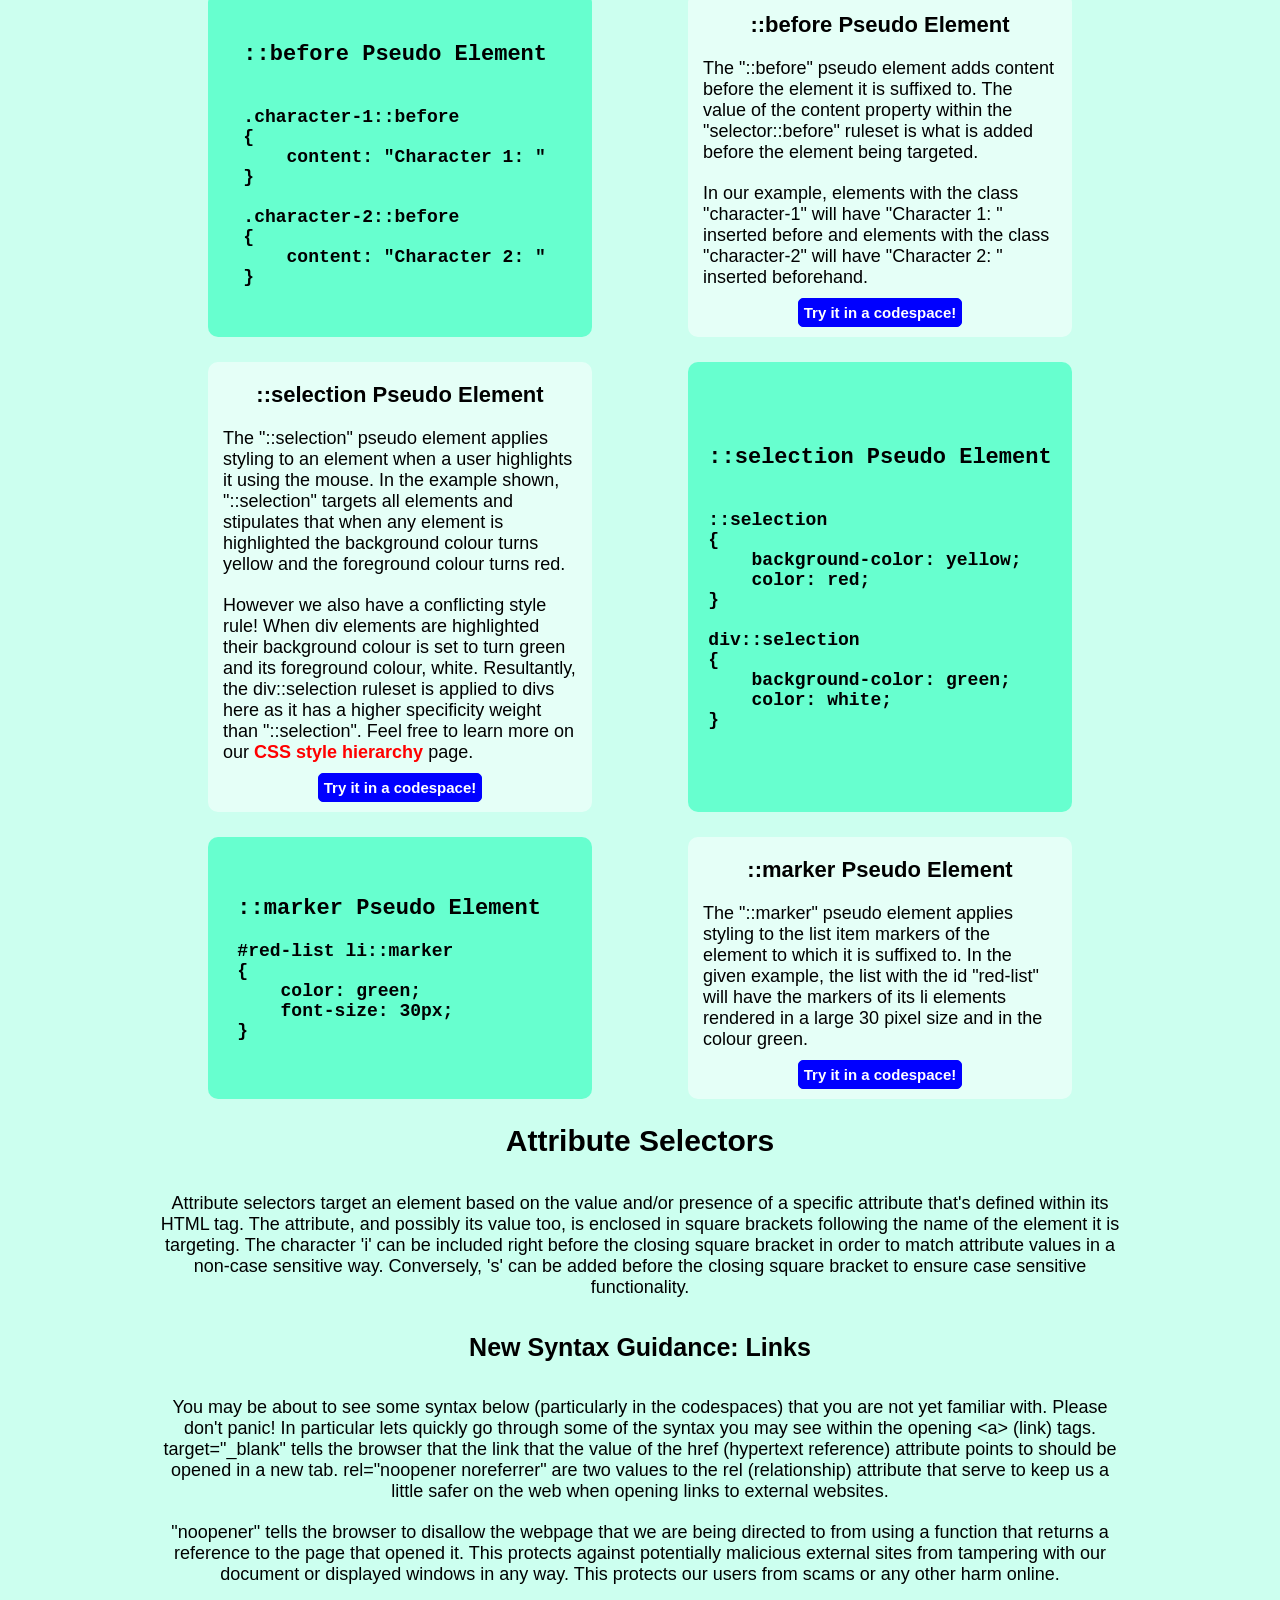
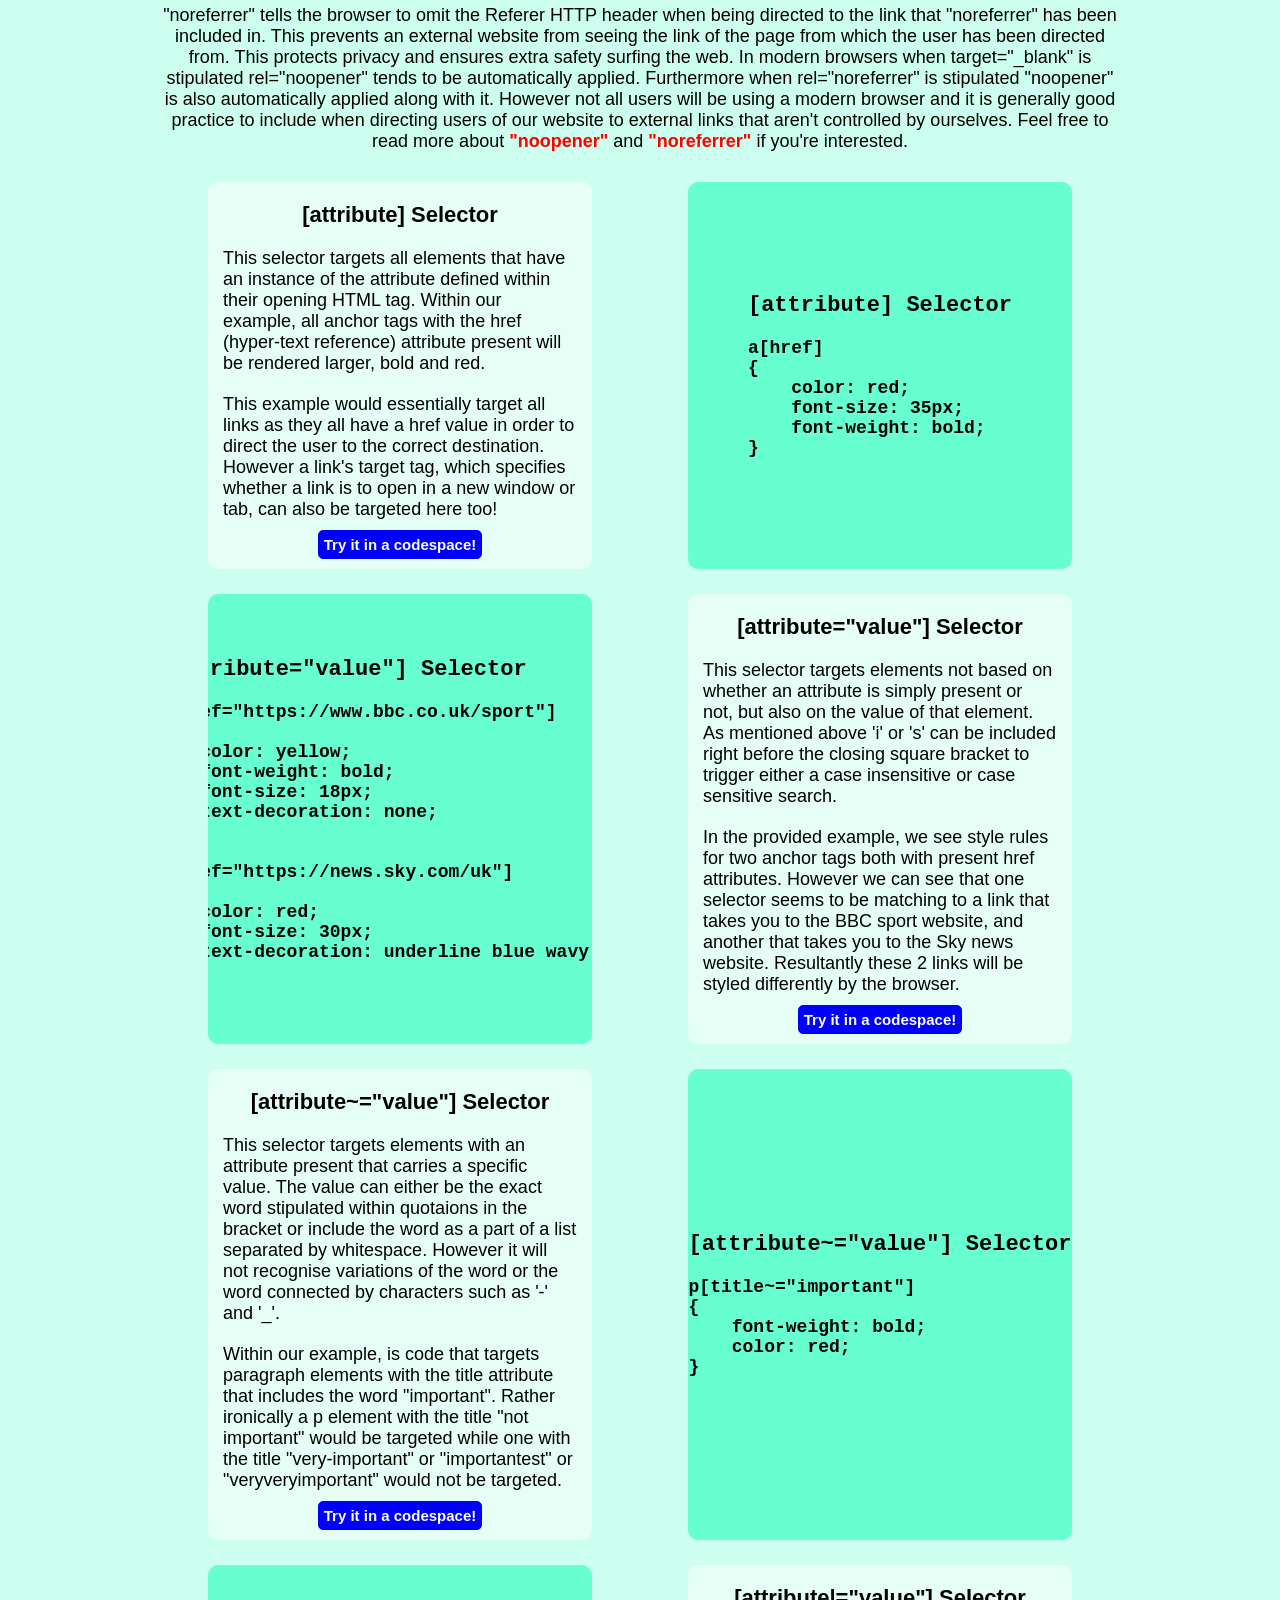
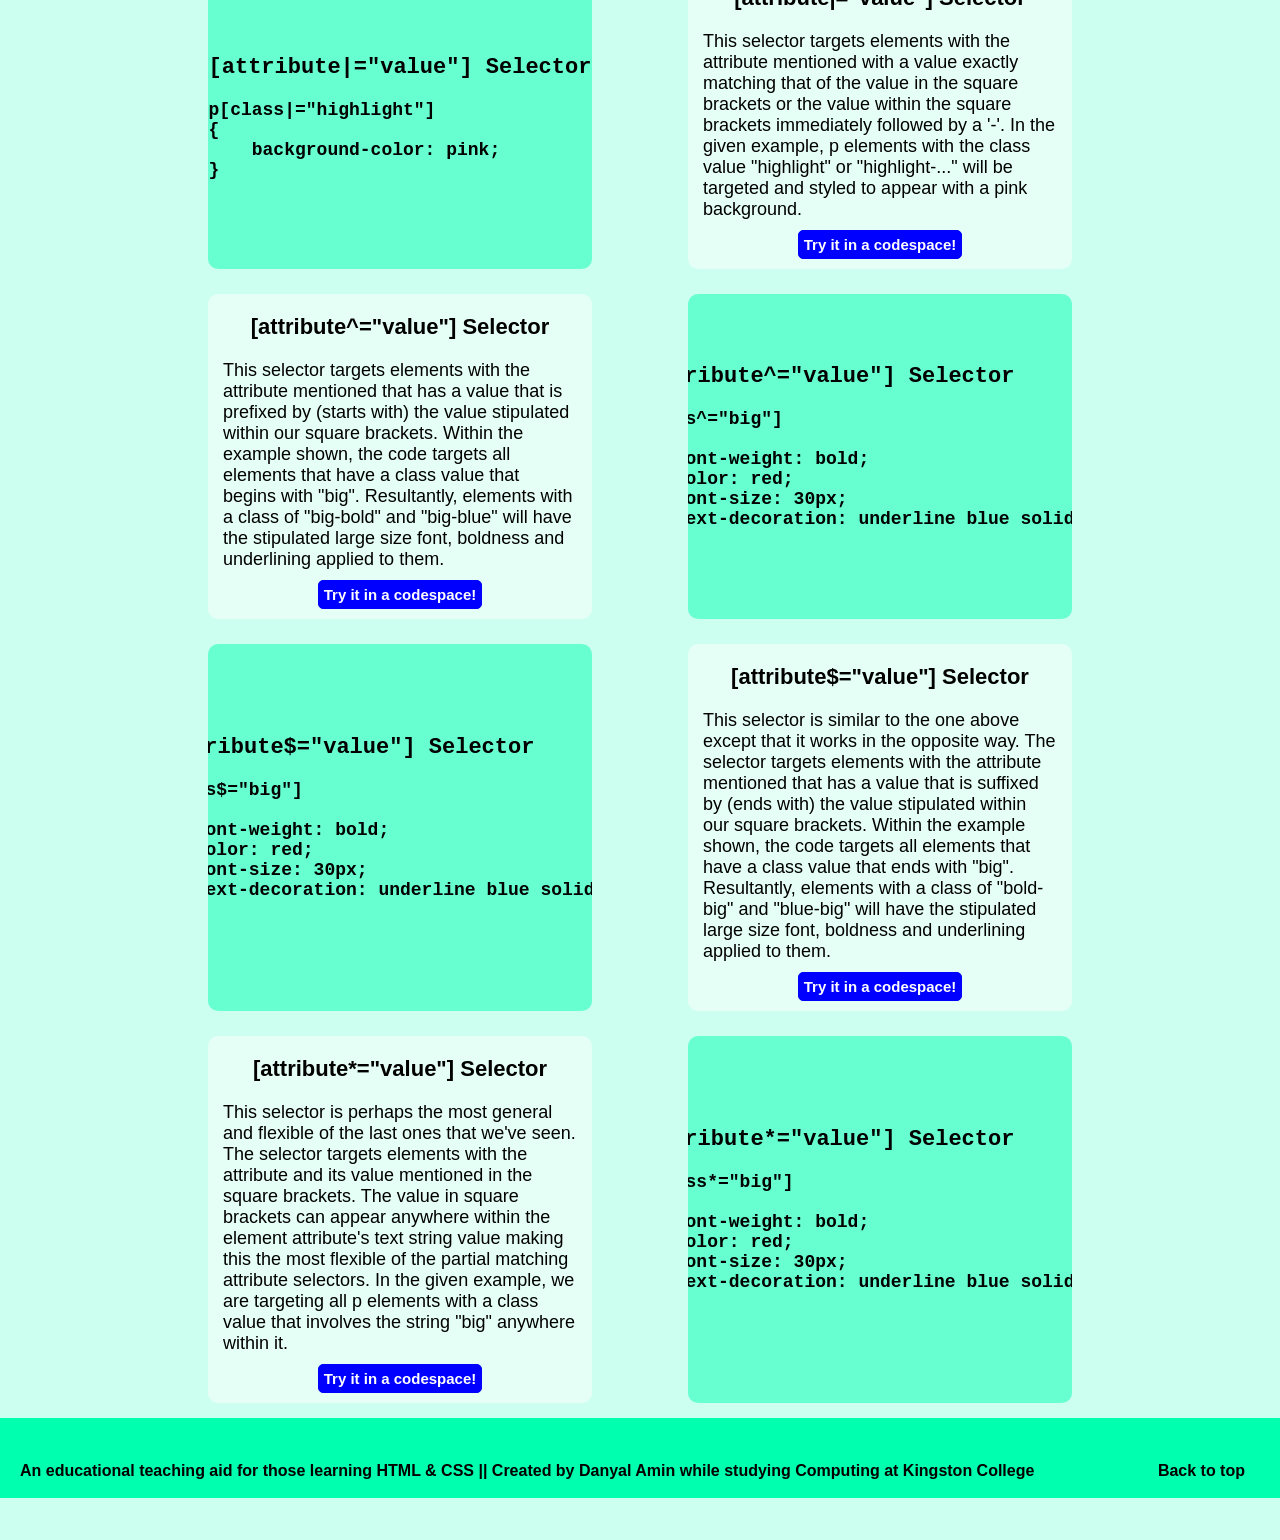
==== commit 6d6c243f: "Add files via upload" ====
--- a/css_selectors.html
+++ b/css_selectors.html
@@ -54,7 +54,7 @@
                     Simple Selectors
                 </h2>
                 <p class="main-para-text">
-                    Simple selectors target html tags quite simply (thus the name). 
+                    Simple selectors target HTML tags quite simply (thus the name). 
                     Normally they are targeted either directly by their tag name or a ruleset associated with their class attribute or their ID attribute. 
                     An attribute is a piece of information that is given a value directly inline within the HTML tag it is to be applied to. 
                     Some examples of this include but are not limited to: class, id, href (for link destinations within anchor (&lt;a&gt; &lt;/a&gt;)) tags.
@@ -170,7 +170,7 @@
                         </p>
                         <p>
                             We can also experiment further with how we apply class selectors. For example, if we write "div .big" above the CSS declaration block, 
-                            this would target elements that have the class attribute value of "big" only if they themself are within a div tag.
+                            this would target elements that have the class attribute value of "big" only if the element itself is within a div tag.
                             Furthermore you could also write "div.big" with no space above the CSS declaration block. 
                             This would target only div elements that have the class attribute value of "big" applied to them within their HTML tag. 
                             Feel free to have a go experimenting with some of these by using the online codespace provided for you!
